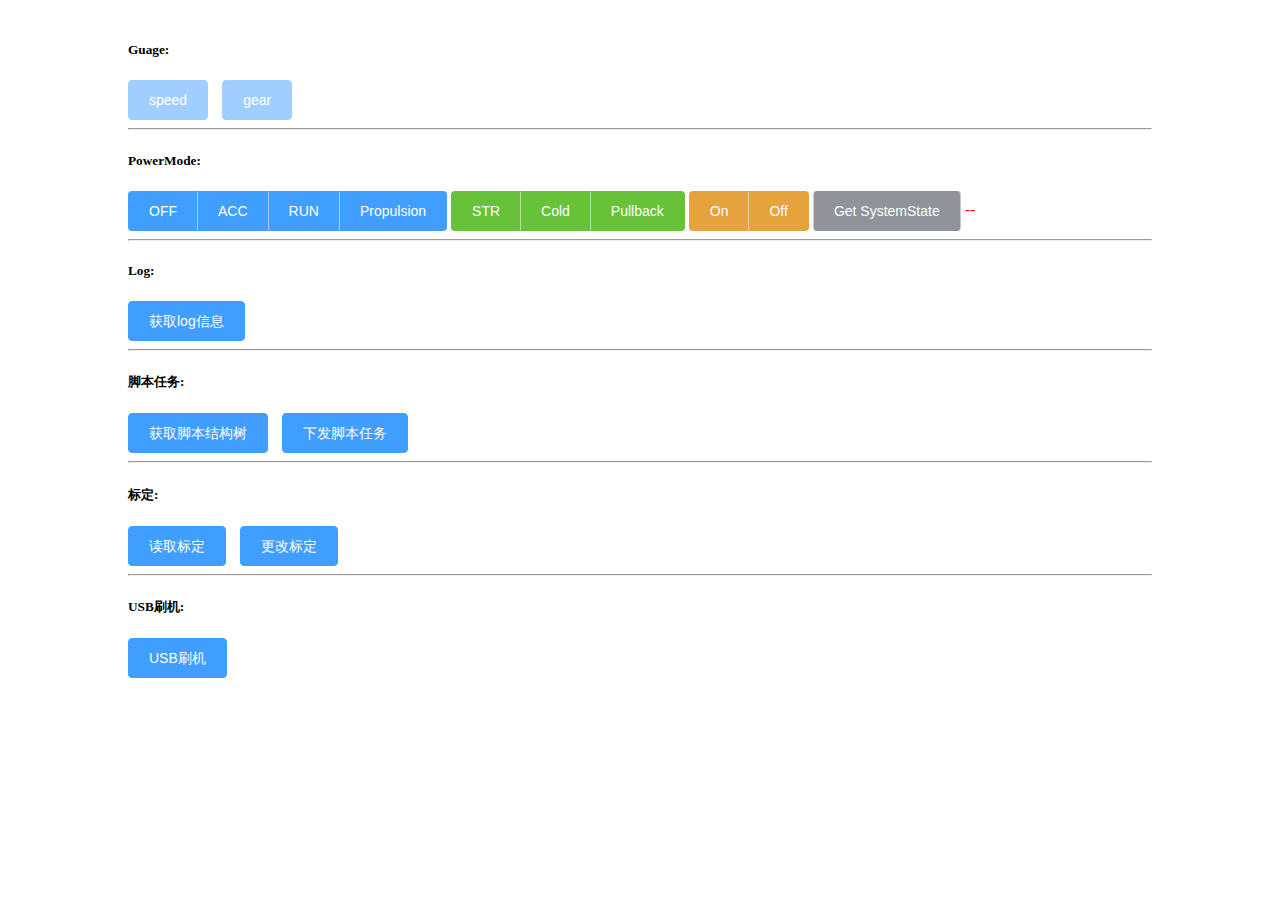
==== index.html @ 6c36ca63 "Initial demo test" ====
<!DOCTYPE html>
<html lang="en">
  <head>
    <title>File Sharing</title>
<!--    <link rel="icon" type="image/x-ico" href="./icon-8.png" />-->
    <link rel="stylesheet" type="text/css" href="./css/index.css" />
    <link rel="stylesheet" type="text/css" href="./css/animate.css" />
    <link rel="stylesheet" type="text/css" href="./css/elementui-index.css" />
    <!-- <link rel="stylesheet" type="text/css" href="https://unpkg.com/animate.css@3.5.2/animate.min.css" /> -->
  </head>
  <body>
<!--    <div id="upper-left-nav" onclick="wakeupVA()">唤</div>-->
<!--    <div id="lower-left-nav" onclick="returnToLastPage()">返</div>-->
<!--    <div id="top-nav" onclick="releaseFilterResult()"> </div>-->

    <div id="app">
      <div id="app-container">

        <h5>Guage:</h5>
        <el-button type="primary" disabled="true">speed</el-button>
        <el-button type="primary" disabled="true">gear</el-button>
        <hr/>
        <h5>PowerMode:</h5>
<!--        <span style="color:red;">Power:</span>-->
        <el-button-group>
          <el-button type="primary" @click="handleClick('OFF')">OFF</el-button>
          <el-button type="primary" @click="handleClick('ACC')">ACC</el-button>
          <el-button type="primary" @click="handleClick('RUN')">RUN</el-button>
          <el-button type="primary" @click="handleClick('Propulsion')">Propulsion</el-button>
        </el-button-group>
<!--        <span style="color:red;">Startup:</span>-->
        <el-button-group>
          <el-button type="success" @click="handleClick('STR')">STR</el-button>
          <el-button type="success" @click="handleClick('Cold')">Cold</el-button>
          <el-button type="success" @click="handleClick('Pullback')">Pullback</el-button>
        </el-button-group>

<!--        <span style="color:red;">Door:</span>-->
        <el-button-group>
          <el-button type="warning" @click="handleClick('Door_On')">On</el-button>
          <el-button type="warning" @click="handleClick('Door_Off')">Off</el-button>
        </el-button-group>

<!--        <br/>-->
<!--        <span style="color:red;">SystemState:</span>-->
        <el-button-group>
          <el-button type="info" @click="handleClick('SystemState')">Get SystemState</el-button>
        </el-button-group>
        <span class="system_state" style="color:red;">--</span>

        <hr/>

        <h5>Log:</h5>
        <el-button type="primary" @click="handleClick('get_log_list')">获取log信息</el-button>

        <hr/>

        <h5>脚本任务:</h5>
        <el-button type="primary" @click="handleClick('get_project_structure')">获取脚本结构树</el-button>
        <el-button type="primary" @click="handleClick('run_script_task')">下发脚本任务</el-button>

        <hr/>


        <h5>标定:</h5>
        <el-button type="primary" @click="handleClick('get_calibration_value')">读取标定</el-button>
        <el-button type="primary" @click="handleClick('modify_calibration_value')">更改标定</el-button>

        <hr/>

        <h5>USB刷机:</h5>
        <el-button type="primary" @click="handleClick('perform_usb_update')">USB刷机</el-button>

      </div>
    </div>
  </body>

<script src="./js/jquery.js" type="text/javascript"></script>
<script src="./js/vue.min.js" type="text/javascript"></script>
<script src="./js/axios.min.js" type="text/javascript"></script>
<script src="./js/elementui-index.js" type="text/javascript"></script>




<script>
  var vm = new Vue({
    el: '#app',
    data: {
      site: "菜鸟教程",
      url: "www.runoob.com",
      alexa: "10000"
    },
    methods: {
      details: function() {
        return  this.site + " - 学的不仅是技术，更是梦想！";
      }
    }
  })


  function handleClick(event){
    console.log(event)
    const data = {
      cmd: event.toString().toUpperCase()
    };


    //
    // $.ajax({
    //   url: 'http://localhost:4000/request_from_frontend', // 替换为你的API端点
    //   type: 'POST',
    //   data: data,
    //   success: function(response) {
    //     console.log('Success:', response);
    //   },
    //   error: function(xhr, status, error) {
    //     console.error('Error:', error);
    //   }
    // });



    // 使用 axios 发出 POST 请求
    axios.post('/request_from_frontend', data) // 替换为你的 API 端点
            .then(function(response) {
              // 请求成功时执行的代码
              console.log('Response data:', response.data);
              // 你可以在这里处理响应数据，比如更新页面内容
            })
            .catch(function(error) {
              // 请求失败时执行的代码
              console.error('Error:', error);
              // 你可以在这里处理错误，比如显示错误消息
            });

  }
</script>

<style>


  #app{
    width: 100%;
    display: flex;
    flex-direction:row;
    align-content: center;
    /*background: #0F9E5E;*/
  }
  #app-container{
    width: 80%;
    /*margin-top: 20px;*/
    margin: 20px auto;
    /*background: rgba(239, 173, 233, 0.07);*/
  }

  el-button{
    padding: 10px 20px;
    margin: 0 auto 10px;
    font-size: 4em;
  }


</style>
</html>
---- css/index.css ----
/*@import url("//unpkg.com/element-ui@2.15.14/lib/theme-chalk/index.css");*/

html,body{
    border: 0;
    margin: 0;
    padding: 0;
    overflow-x: hidden;
    position: relative;
    /*background-color: #b4edf136;*/
    
}
::-webkit-scrollbar-track-piece { 
    background-color:#f8f8f8;
}
::-webkit-scrollbar {
    width:2px;
    height:2px;
}
::-webkit-scrollbar-thumb {
    /*background-color:rgb(203, 234, 238);*/
    background-clip:padding-box;
    min-height:28px;
}
::-webkit-scrollbar-thumb:hover {
    /*background-color:rgb(5, 248, 25);*/
}
#nav_type{
    width: 12vw;
    height: 93vh;
    padding-left: 1vw;
    position: fixed;
    /* background: rgb(101, 223, 170); */
    text-align: center;
    line-height:0.6rem;
    color: black;
    top:6vh;
    left:2vw;
    overflow: auto;

}
#ins{
    width: 82vw;
    height: 84vh;
    padding-left: 1vw;
    margin-bottom: 25vh;
    position: fixed;


}
---- css/elementui-index.css ----
@charset "UTF-8";@font-face{font-family:element-icons;src:url(fonts/element-icons.woff) format("woff"),url(fonts/element-icons.ttf) format("truetype");font-weight:400;font-display:"auto";font-style:normal}[class*=" el-icon-"],[class^=el-icon-]{font-family:element-icons!important;speak:none;font-style:normal;font-weight:400;font-variant:normal;text-transform:none;line-height:1;vertical-align:baseline;display:inline-block;-webkit-font-smoothing:antialiased;-moz-osx-font-smoothing:grayscale}.el-icon-ice-cream-round:before{content:"\e6a0"}.el-icon-ice-cream-square:before{content:"\e6a3"}.el-icon-lollipop:before{content:"\e6a4"}.el-icon-potato-strips:before{content:"\e6a5"}.el-icon-milk-tea:before{content:"\e6a6"}.el-icon-ice-drink:before{content:"\e6a7"}.el-icon-ice-tea:before{content:"\e6a9"}.el-icon-coffee:before{content:"\e6aa"}.el-icon-orange:before{content:"\e6ab"}.el-icon-pear:before{content:"\e6ac"}.el-icon-apple:before{content:"\e6ad"}.el-icon-cherry:before{content:"\e6ae"}.el-icon-watermelon:before{content:"\e6af"}.el-icon-grape:before{content:"\e6b0"}.el-icon-refrigerator:before{content:"\e6b1"}.el-icon-goblet-square-full:before{content:"\e6b2"}.el-icon-goblet-square:before{content:"\e6b3"}.el-icon-goblet-full:before{content:"\e6b4"}.el-icon-goblet:before{content:"\e6b5"}.el-icon-cold-drink:before{content:"\e6b6"}.el-icon-coffee-cup:before{content:"\e6b8"}.el-icon-water-cup:before{content:"\e6b9"}.el-icon-hot-water:before{content:"\e6ba"}.el-icon-ice-cream:before{content:"\e6bb"}.el-icon-dessert:before{content:"\e6bc"}.el-icon-sugar:before{content:"\e6bd"}.el-icon-tableware:before{content:"\e6be"}.el-icon-burger:before{content:"\e6bf"}.el-icon-knife-fork:before{content:"\e6c1"}.el-icon-fork-spoon:before{content:"\e6c2"}.el-icon-chicken:before{content:"\e6c3"}.el-icon-food:before{content:"\e6c4"}.el-icon-dish-1:before{content:"\e6c5"}.el-icon-dish:before{content:"\e6c6"}.el-icon-moon-night:before{content:"\e6ee"}.el-icon-moon:before{content:"\e6f0"}.el-icon-cloudy-and-sunny:before{content:"\e6f1"}.el-icon-partly-cloudy:before{content:"\e6f2"}.el-icon-cloudy:before{content:"\e6f3"}.el-icon-sunny:before{content:"\e6f6"}.el-icon-sunset:before{content:"\e6f7"}.el-icon-sunrise-1:before{content:"\e6f8"}.el-icon-sunrise:before{content:"\e6f9"}.el-icon-heavy-rain:before{content:"\e6fa"}.el-icon-lightning:before{content:"\e6fb"}.el-icon-light-rain:before{content:"\e6fc"}.el-icon-wind-power:before{content:"\e6fd"}.el-icon-baseball:before{content:"\e712"}.el-icon-soccer:before{content:"\e713"}.el-icon-football:before{content:"\e715"}.el-icon-basketball:before{content:"\e716"}.el-icon-ship:before{content:"\e73f"}.el-icon-truck:before{content:"\e740"}.el-icon-bicycle:before{content:"\e741"}.el-icon-mobile-phone:before{content:"\e6d3"}.el-icon-service:before{content:"\e6d4"}.el-icon-key:before{content:"\e6e2"}.el-icon-unlock:before{content:"\e6e4"}.el-icon-lock:before{content:"\e6e5"}.el-icon-watch:before{content:"\e6fe"}.el-icon-watch-1:before{content:"\e6ff"}.el-icon-timer:before{content:"\e702"}.el-icon-alarm-clock:before{content:"\e703"}.el-icon-map-location:before{content:"\e704"}.el-icon-delete-location:before{content:"\e705"}.el-icon-add-location:before{content:"\e706"}.el-icon-location-information:before{content:"\e707"}.el-icon-location-outline:before{content:"\e708"}.el-icon-location:before{content:"\e79e"}.el-icon-place:before{content:"\e709"}.el-icon-discover:before{content:"\e70a"}.el-icon-first-aid-kit:before{content:"\e70b"}.el-icon-trophy-1:before{content:"\e70c"}.el-icon-trophy:before{content:"\e70d"}.el-icon-medal:before{content:"\e70e"}.el-icon-medal-1:before{content:"\e70f"}.el-icon-stopwatch:before{content:"\e710"}.el-icon-mic:before{content:"\e711"}.el-icon-copy-document:before{content:"\e718"}.el-icon-full-screen:before{content:"\e719"}.el-icon-switch-button:before{content:"\e71b"}.el-icon-aim:before{content:"\e71c"}.el-icon-crop:before{content:"\e71d"}.el-icon-odometer:before{content:"\e71e"}.el-icon-time:before{content:"\e71f"}.el-icon-bangzhu:before{content:"\e724"}.el-icon-close-notification:before{content:"\e726"}.el-icon-microphone:before{content:"\e727"}.el-icon-turn-off-microphone:before{content:"\e728"}.el-icon-position:before{content:"\e729"}.el-icon-postcard:before{content:"\e72a"}.el-icon-message:before{content:"\e72b"}.el-icon-chat-line-square:before{content:"\e72d"}.el-icon-chat-dot-square:before{content:"\e72e"}.el-icon-chat-dot-round:before{content:"\e72f"}.el-icon-chat-square:before{content:"\e730"}.el-icon-chat-line-round:before{content:"\e731"}.el-icon-chat-round:before{content:"\e732"}.el-icon-set-up:before{content:"\e733"}.el-icon-turn-off:before{content:"\e734"}.el-icon-open:before{content:"\e735"}.el-icon-connection:before{content:"\e736"}.el-icon-link:before{content:"\e737"}.el-icon-cpu:before{content:"\e738"}.el-icon-thumb:before{content:"\e739"}.el-icon-female:before{content:"\e73a"}.el-icon-male:before{content:"\e73b"}.el-icon-guide:before{content:"\e73c"}.el-icon-news:before{content:"\e73e"}.el-icon-price-tag:before{content:"\e744"}.el-icon-discount:before{content:"\e745"}.el-icon-wallet:before{content:"\e747"}.el-icon-coin:before{content:"\e748"}.el-icon-money:before{content:"\e749"}.el-icon-bank-card:before{content:"\e74a"}.el-icon-box:before{content:"\e74b"}.el-icon-present:before{content:"\e74c"}.el-icon-sell:before{content:"\e6d5"}.el-icon-sold-out:before{content:"\e6d6"}.el-icon-shopping-bag-2:before{content:"\e74d"}.el-icon-shopping-bag-1:before{content:"\e74e"}.el-icon-shopping-cart-2:before{content:"\e74f"}.el-icon-shopping-cart-1:before{content:"\e750"}.el-icon-shopping-cart-full:before{content:"\e751"}.el-icon-smoking:before{content:"\e752"}.el-icon-no-smoking:before{content:"\e753"}.el-icon-house:before{content:"\e754"}.el-icon-table-lamp:before{content:"\e755"}.el-icon-school:before{content:"\e756"}.el-icon-office-building:before{content:"\e757"}.el-icon-toilet-paper:before{content:"\e758"}.el-icon-notebook-2:before{content:"\e759"}.el-icon-notebook-1:before{content:"\e75a"}.el-icon-files:before{content:"\e75b"}.el-icon-collection:before{content:"\e75c"}.el-icon-receiving:before{content:"\e75d"}.el-icon-suitcase-1:before{content:"\e760"}.el-icon-suitcase:before{content:"\e761"}.el-icon-film:before{content:"\e763"}.el-icon-collection-tag:before{content:"\e765"}.el-icon-data-analysis:before{content:"\e766"}.el-icon-pie-chart:before{content:"\e767"}.el-icon-data-board:before{content:"\e768"}.el-icon-data-line:before{content:"\e76d"}.el-icon-reading:before{content:"\e769"}.el-icon-magic-stick:before{content:"\e76a"}.el-icon-coordinate:before{content:"\e76b"}.el-icon-mouse:before{content:"\e76c"}.el-icon-brush:before{content:"\e76e"}.el-icon-headset:before{content:"\e76f"}.el-icon-umbrella:before{content:"\e770"}.el-icon-scissors:before{content:"\e771"}.el-icon-mobile:before{content:"\e773"}.el-icon-attract:before{content:"\e774"}.el-icon-monitor:before{content:"\e775"}.el-icon-search:before{content:"\e778"}.el-icon-takeaway-box:before{content:"\e77a"}.el-icon-paperclip:before{content:"\e77d"}.el-icon-printer:before{content:"\e77e"}.el-icon-document-add:before{content:"\e782"}.el-icon-document:before{content:"\e785"}.el-icon-document-checked:before{content:"\e786"}.el-icon-document-copy:before{content:"\e787"}.el-icon-document-delete:before{content:"\e788"}.el-icon-document-remove:before{content:"\e789"}.el-icon-tickets:before{content:"\e78b"}.el-icon-folder-checked:before{content:"\e77f"}.el-icon-folder-delete:before{content:"\e780"}.el-icon-folder-remove:before{content:"\e781"}.el-icon-folder-add:before{content:"\e783"}.el-icon-folder-opened:before{content:"\e784"}.el-icon-folder:before{content:"\e78a"}.el-icon-edit-outline:before{content:"\e764"}.el-icon-edit:before{content:"\e78c"}.el-icon-date:before{content:"\e78e"}.el-icon-c-scale-to-original:before{content:"\e7c6"}.el-icon-view:before{content:"\e6ce"}.el-icon-loading:before{content:"\e6cf"}.el-icon-rank:before{content:"\e6d1"}.el-icon-sort-down:before{content:"\e7c4"}.el-icon-sort-up:before{content:"\e7c5"}.el-icon-sort:before{content:"\e6d2"}.el-icon-finished:before{content:"\e6cd"}.el-icon-refresh-left:before{content:"\e6c7"}.el-icon-refresh-right:before{content:"\e6c8"}.el-icon-refresh:before{content:"\e6d0"}.el-icon-video-play:before{content:"\e7c0"}.el-icon-video-pause:before{content:"\e7c1"}.el-icon-d-arrow-right:before{content:"\e6dc"}.el-icon-d-arrow-left:before{content:"\e6dd"}.el-icon-arrow-up:before{content:"\e6e1"}.el-icon-arrow-down:before{content:"\e6df"}.el-icon-arrow-right:before{content:"\e6e0"}.el-icon-arrow-left:before{content:"\e6de"}.el-icon-top-right:before{content:"\e6e7"}.el-icon-top-left:before{content:"\e6e8"}.el-icon-top:before{content:"\e6e6"}.el-icon-bottom:before{content:"\e6eb"}.el-icon-right:before{content:"\e6e9"}.el-icon-back:before{content:"\e6ea"}.el-icon-bottom-right:before{content:"\e6ec"}.el-icon-bottom-left:before{content:"\e6ed"}.el-icon-caret-top:before{content:"\e78f"}.el-icon-caret-bottom:before{content:"\e790"}.el-icon-caret-right:before{content:"\e791"}.el-icon-caret-left:before{content:"\e792"}.el-icon-d-caret:before{content:"\e79a"}.el-icon-share:before{content:"\e793"}.el-icon-menu:before{content:"\e798"}.el-icon-s-grid:before{content:"\e7a6"}.el-icon-s-check:before{content:"\e7a7"}.el-icon-s-data:before{content:"\e7a8"}.el-icon-s-opportunity:before{content:"\e7aa"}.el-icon-s-custom:before{content:"\e7ab"}.el-icon-s-claim:before{content:"\e7ad"}.el-icon-s-finance:before{content:"\e7ae"}.el-icon-s-comment:before{content:"\e7af"}.el-icon-s-flag:before{content:"\e7b0"}.el-icon-s-marketing:before{content:"\e7b1"}.el-icon-s-shop:before{content:"\e7b4"}.el-icon-s-open:before{content:"\e7b5"}.el-icon-s-management:before{content:"\e7b6"}.el-icon-s-ticket:before{content:"\e7b7"}.el-icon-s-release:before{content:"\e7b8"}.el-icon-s-home:before{content:"\e7b9"}.el-icon-s-promotion:before{content:"\e7ba"}.el-icon-s-operation:before{content:"\e7bb"}.el-icon-s-unfold:before{content:"\e7bc"}.el-icon-s-fold:before{content:"\e7a9"}.el-icon-s-platform:before{content:"\e7bd"}.el-icon-s-order:before{content:"\e7be"}.el-icon-s-cooperation:before{content:"\e7bf"}.el-icon-bell:before{content:"\e725"}.el-icon-message-solid:before{content:"\e799"}.el-icon-video-camera:before{content:"\e772"}.el-icon-video-camera-solid:before{content:"\e796"}.el-icon-camera:before{content:"\e779"}.el-icon-camera-solid:before{content:"\e79b"}.el-icon-download:before{content:"\e77c"}.el-icon-upload2:before{content:"\e77b"}.el-icon-upload:before{content:"\e7c3"}.el-icon-picture-outline-round:before{content:"\e75f"}.el-icon-picture-outline:before{content:"\e75e"}.el-icon-picture:before{content:"\e79f"}.el-icon-close:before{content:"\e6db"}.el-icon-check:before{content:"\e6da"}.el-icon-plus:before{content:"\e6d9"}.el-icon-minus:before{content:"\e6d8"}.el-icon-help:before{content:"\e73d"}.el-icon-s-help:before{content:"\e7b3"}.el-icon-circle-close:before{content:"\e78d"}.el-icon-circle-check:before{content:"\e720"}.el-icon-circle-plus-outline:before{content:"\e723"}.el-icon-remove-outline:before{content:"\e722"}.el-icon-zoom-out:before{content:"\e776"}.el-icon-zoom-in:before{content:"\e777"}.el-icon-error:before{content:"\e79d"}.el-icon-success:before{content:"\e79c"}.el-icon-circle-plus:before{content:"\e7a0"}.el-icon-remove:before{content:"\e7a2"}.el-icon-info:before{content:"\e7a1"}.el-icon-question:before{content:"\e7a4"}.el-icon-warning-outline:before{content:"\e6c9"}.el-icon-warning:before{content:"\e7a3"}.el-icon-goods:before{content:"\e7c2"}.el-icon-s-goods:before{content:"\e7b2"}.el-icon-star-off:before{content:"\e717"}.el-icon-star-on:before{content:"\e797"}.el-icon-more-outline:before{content:"\e6cc"}.el-icon-more:before{content:"\e794"}.el-icon-phone-outline:before{content:"\e6cb"}.el-icon-phone:before{content:"\e795"}.el-icon-user:before{content:"\e6e3"}.el-icon-user-solid:before{content:"\e7a5"}.el-icon-setting:before{content:"\e6ca"}.el-icon-s-tools:before{content:"\e7ac"}.el-icon-delete:before{content:"\e6d7"}.el-icon-delete-solid:before{content:"\e7c9"}.el-icon-eleme:before{content:"\e7c7"}.el-icon-platform-eleme:before{content:"\e7ca"}.el-icon-loading{-webkit-animation:rotating 2s linear infinite;animation:rotating 2s linear infinite}.el-icon--right{margin-left:5px}.el-icon--left{margin-right:5px}@-webkit-keyframes rotating{0%{-webkit-transform:rotateZ(0);transform:rotateZ(0)}100%{-webkit-transform:rotateZ(360deg);transform:rotateZ(360deg)}}@keyframes rotating{0%{-webkit-transform:rotateZ(0);transform:rotateZ(0)}100%{-webkit-transform:rotateZ(360deg);transform:rotateZ(360deg)}}.el-pagination{white-space:nowrap;padding:2px 5px;color:#303133;font-weight:700}.el-pagination::after,.el-pagination::before{display:table;content:""}.el-pagination::after{clear:both}.el-pagination button,.el-pagination span:not([class*=suffix]){display:inline-block;font-size:13px;min-width:35.5px;height:28px;line-height:28px;vertical-align:top;-webkit-box-sizing:border-box;box-sizing:border-box}.el-pagination .el-input__inner{text-align:center;-moz-appearance:textfield;line-height:normal}.el-pagination .el-input__suffix{right:0;-webkit-transform:scale(.8);transform:scale(.8)}.el-pagination .el-select .el-input{width:100px;margin:0 5px}.el-pagination .el-select .el-input .el-input__inner{padding-right:25px;border-radius:3px}.el-pagination button{border:none;padding:0 6px;background:0 0}.el-pagination button:focus{outline:0}.el-pagination button:hover{color:#409EFF}.el-pagination button:disabled{color:#C0C4CC;background-color:#FFF;cursor:not-allowed}.el-pagination .btn-next,.el-pagination .btn-prev{background:center center no-repeat #FFF;background-size:16px;cursor:pointer;margin:0;color:#303133}.el-pagination .btn-next .el-icon,.el-pagination .btn-prev .el-icon{display:block;font-size:12px;font-weight:700}.el-pagination .btn-prev{padding-right:12px}.el-pagination .btn-next{padding-left:12px}.el-pagination .el-pager li.disabled{color:#C0C4CC;cursor:not-allowed}.el-pager li,.el-pager li.btn-quicknext:hover,.el-pager li.btn-quickprev:hover{cursor:pointer}.el-pagination--small .btn-next,.el-pagination--small .btn-prev,.el-pagination--small .el-pager li,.el-pagination--small .el-pager li.btn-quicknext,.el-pagination--small .el-pager li.btn-quickprev,.el-pagination--small .el-pager li:last-child{border-color:transparent;font-size:12px;line-height:22px;height:22px;min-width:22px}.el-pagination--small .arrow.disabled{visibility:hidden}.el-pagination--small .more::before,.el-pagination--small li.more::before{line-height:24px}.el-pagination--small button,.el-pagination--small span:not([class*=suffix]){height:22px;line-height:22px}.el-pagination--small .el-pagination__editor,.el-pagination--small .el-pagination__editor.el-input .el-input__inner{height:22px}.el-pagination__sizes{margin:0 10px 0 0;font-weight:400;color:#606266}.el-pagination__sizes .el-input .el-input__inner{font-size:13px;padding-left:8px}.el-pagination__sizes .el-input .el-input__inner:hover{border-color:#409EFF}.el-pagination__total{margin-right:10px;font-weight:400;color:#606266}.el-pagination__jump{margin-left:24px;font-weight:400;color:#606266}.el-pagination__jump .el-input__inner{padding:0 3px}.el-pagination__rightwrapper{float:right}.el-pagination__editor{line-height:18px;padding:0 2px;height:28px;text-align:center;margin:0 2px;-webkit-box-sizing:border-box;box-sizing:border-box;border-radius:3px}.el-pager,.el-pagination.is-background .btn-next,.el-pagination.is-background .btn-prev{padding:0}.el-dialog,.el-pager li{-webkit-box-sizing:border-box}.el-pagination__editor.el-input{width:50px}.el-pagination__editor.el-input .el-input__inner{height:28px}.el-pagination__editor .el-input__inner::-webkit-inner-spin-button,.el-pagination__editor .el-input__inner::-webkit-outer-spin-button{-webkit-appearance:none;margin:0}.el-pagination.is-background .btn-next,.el-pagination.is-background .btn-prev,.el-pagination.is-background .el-pager li{margin:0 5px;background-color:#f4f4f5;color:#606266;min-width:30px;border-radius:2px}.el-pagination.is-background .btn-next.disabled,.el-pagination.is-background .btn-next:disabled,.el-pagination.is-background .btn-prev.disabled,.el-pagination.is-background .btn-prev:disabled,.el-pagination.is-background .el-pager li.disabled{color:#C0C4CC}.el-pagination.is-background .el-pager li:not(.disabled):hover{color:#409EFF}.el-pagination.is-background .el-pager li:not(.disabled).active{background-color:#409EFF;color:#FFF}.el-pagination.is-background.el-pagination--small .btn-next,.el-pagination.is-background.el-pagination--small .btn-prev,.el-pagination.is-background.el-pagination--small .el-pager li{margin:0 3px;min-width:22px}.el-pager,.el-pager li{vertical-align:top;margin:0;display:inline-block}.el-pager{-webkit-user-select:none;-moz-user-select:none;-ms-user-select:none;user-select:none;list-style:none;font-size:0}.el-pager .more::before{line-height:30px}.el-pager li{padding:0 4px;background:#FFF;font-size:13px;min-width:35.5px;height:28px;line-height:28px;box-sizing:border-box;text-align:center}.el-pager li.btn-quicknext,.el-pager li.btn-quickprev{line-height:28px;color:#303133}.el-pager li.btn-quicknext.disabled,.el-pager li.btn-quickprev.disabled{color:#C0C4CC}.el-pager li.active+li{border-left:0}.el-pager li:hover{color:#409EFF}.el-pager li.active{color:#409EFF;cursor:default}@-webkit-keyframes v-modal-in{0%{opacity:0}}@-webkit-keyframes v-modal-out{100%{opacity:0}}.el-dialog{position:relative;margin:0 auto 50px;background:#FFF;border-radius:2px;-webkit-box-shadow:0 1px 3px rgba(0,0,0,.3);box-shadow:0 1px 3px rgba(0,0,0,.3);box-sizing:border-box;width:50%}.el-dialog.is-fullscreen{width:100%;margin-top:0;margin-bottom:0;height:100%;overflow:auto}.el-dialog__wrapper{position:fixed;top:0;right:0;bottom:0;left:0;overflow:auto;margin:0}.el-dialog__header{padding:20px 20px 10px}.el-dialog__headerbtn{position:absolute;top:20px;right:20px;padding:0;background:0 0;border:none;outline:0;cursor:pointer;font-size:16px}.el-dialog__headerbtn .el-dialog__close{color:#909399}.el-dialog__headerbtn:focus .el-dialog__close,.el-dialog__headerbtn:hover .el-dialog__close{color:#409EFF}.el-dialog__title{line-height:24px;font-size:18px;color:#303133}.el-dialog__body{padding:30px 20px;color:#606266;font-size:14px;word-break:break-all}.el-dialog__footer{padding:10px 20px 20px;text-align:right;-webkit-box-sizing:border-box;box-sizing:border-box}.el-dialog--center{text-align:center}.el-dialog--center .el-dialog__body{text-align:initial;padding:25px 25px 30px}.el-dialog--center .el-dialog__footer{text-align:inherit}.dialog-fade-enter-active{-webkit-animation:dialog-fade-in .3s;animation:dialog-fade-in .3s}.dialog-fade-leave-active{-webkit-animation:dialog-fade-out .3s;animation:dialog-fade-out .3s}@-webkit-keyframes dialog-fade-in{0%{-webkit-transform:translate3d(0,-20px,0);transform:translate3d(0,-20px,0);opacity:0}100%{-webkit-transform:translate3d(0,0,0);transform:translate3d(0,0,0);opacity:1}}@keyframes dialog-fade-in{0%{-webkit-transform:translate3d(0,-20px,0);transform:translate3d(0,-20px,0);opacity:0}100%{-webkit-transform:translate3d(0,0,0);transform:translate3d(0,0,0);opacity:1}}@-webkit-keyframes dialog-fade-out{0%{-webkit-transform:translate3d(0,0,0);transform:translate3d(0,0,0);opacity:1}100%{-webkit-transform:translate3d(0,-20px,0);transform:translate3d(0,-20px,0);opacity:0}}@keyframes dialog-fade-out{0%{-webkit-transform:translate3d(0,0,0);transform:translate3d(0,0,0);opacity:1}100%{-webkit-transform:translate3d(0,-20px,0);transform:translate3d(0,-20px,0);opacity:0}}.el-autocomplete{position:relative;display:inline-block}.el-autocomplete-suggestion{margin:5px 0;-webkit-box-shadow:0 2px 12px 0 rgba(0,0,0,.1);box-shadow:0 2px 12px 0 rgba(0,0,0,.1);border-radius:4px;border:1px solid #E4E7ED;-webkit-box-sizing:border-box;box-sizing:border-box;background-color:#FFF}.el-autocomplete-suggestion__wrap{max-height:280px;padding:10px 0;-webkit-box-sizing:border-box;box-sizing:border-box}.el-autocomplete-suggestion__list{margin:0;padding:0}.el-autocomplete-suggestion li{padding:0 20px;margin:0;line-height:34px;cursor:pointer;color:#606266;font-size:14px;list-style:none;white-space:nowrap;overflow:hidden;text-overflow:ellipsis}.el-autocomplete-suggestion li.highlighted,.el-autocomplete-suggestion li:hover{background-color:#F5F7FA}.el-autocomplete-suggestion li.divider{margin-top:6px;border-top:1px solid #000}.el-autocomplete-suggestion li.divider:last-child{margin-bottom:-6px}.el-autocomplete-suggestion.is-loading li{text-align:center;height:100px;line-height:100px;font-size:20px;color:#999}.el-autocomplete-suggestion.is-loading li::after{display:inline-block;content:"";height:100%;vertical-align:middle}.el-autocomplete-suggestion.is-loading li:hover{background-color:#FFF}.el-autocomplete-suggestion.is-loading .el-icon-loading{vertical-align:middle}.el-dropdown{display:inline-block;position:relative;color:#606266;font-size:14px}.el-dropdown .el-button-group{display:block}.el-dropdown .el-button-group .el-button{float:none}.el-dropdown .el-dropdown__caret-button{padding-left:5px;padding-right:5px;position:relative;border-left:none}.el-dropdown .el-dropdown__caret-button::before{content:'';position:absolute;display:block;width:1px;top:5px;bottom:5px;left:0;background:rgba(255,255,255,.5)}.el-dropdown .el-dropdown__caret-button.el-button--default::before{background:rgba(220,223,230,.5)}.el-dropdown .el-dropdown__caret-button:hover:not(.is-disabled)::before{top:0;bottom:0}.el-dropdown .el-dropdown__caret-button .el-dropdown__icon{padding-left:0}.el-dropdown__icon{font-size:12px;margin:0 3px}.el-dropdown .el-dropdown-selfdefine:focus:active,.el-dropdown .el-dropdown-selfdefine:focus:not(.focusing){outline-width:0}.el-dropdown [disabled]{cursor:not-allowed;color:#bbb}.el-dropdown-menu{position:absolute;top:0;left:0;z-index:10;padding:10px 0;margin:5px 0;background-color:#FFF;border:1px solid #EBEEF5;border-radius:4px;-webkit-box-shadow:0 2px 12px 0 rgba(0,0,0,.1);box-shadow:0 2px 12px 0 rgba(0,0,0,.1)}.el-dropdown-menu__item,.el-menu-item{font-size:14px;padding:0 20px;cursor:pointer}.el-dropdown-menu__item{list-style:none;line-height:36px;margin:0;color:#606266;outline:0}.el-dropdown-menu__item:focus,.el-dropdown-menu__item:not(.is-disabled):hover{background-color:#ecf5ff;color:#66b1ff}.el-dropdown-menu__item i{margin-right:5px}.el-dropdown-menu__item--divided{position:relative;margin-top:6px;border-top:1px solid #EBEEF5}.el-dropdown-menu__item--divided:before{content:'';height:6px;display:block;margin:0 -20px;background-color:#FFF}.el-dropdown-menu__item.is-disabled{cursor:default;color:#bbb;pointer-events:none}.el-dropdown-menu--medium{padding:6px 0}.el-dropdown-menu--medium .el-dropdown-menu__item{line-height:30px;padding:0 17px;font-size:14px}.el-dropdown-menu--medium .el-dropdown-menu__item.el-dropdown-menu__item--divided{margin-top:6px}.el-dropdown-menu--medium .el-dropdown-menu__item.el-dropdown-menu__item--divided:before{height:6px;margin:0 -17px}.el-dropdown-menu--small{padding:6px 0}.el-dropdown-menu--small .el-dropdown-menu__item{line-height:27px;padding:0 15px;font-size:13px}.el-dropdown-menu--small .el-dropdown-menu__item.el-dropdown-menu__item--divided{margin-top:4px}.el-dropdown-menu--small .el-dropdown-menu__item.el-dropdown-menu__item--divided:before{height:4px;margin:0 -15px}.el-dropdown-menu--mini{padding:3px 0}.el-dropdown-menu--mini .el-dropdown-menu__item{line-height:24px;padding:0 10px;font-size:12px}.el-dropdown-menu--mini .el-dropdown-menu__item.el-dropdown-menu__item--divided{margin-top:3px}.el-dropdown-menu--mini .el-dropdown-menu__item.el-dropdown-menu__item--divided:before{height:3px;margin:0 -10px}.el-menu{border-right:solid 1px #e6e6e6;list-style:none;position:relative;margin:0;padding-left:0;background-color:#FFF}.el-menu--horizontal>.el-menu-item:not(.is-disabled):focus,.el-menu--horizontal>.el-menu-item:not(.is-disabled):hover,.el-menu--horizontal>.el-submenu .el-submenu__title:hover{background-color:#fff}.el-menu::after,.el-menu::before{display:table;content:""}.el-breadcrumb__item:last-child .el-breadcrumb__separator,.el-menu--collapse>.el-menu-item .el-submenu__icon-arrow,.el-menu--collapse>.el-submenu>.el-submenu__title .el-submenu__icon-arrow{display:none}.el-menu::after{clear:both}.el-menu.el-menu--horizontal{border-bottom:solid 1px #e6e6e6}.el-menu--horizontal{border-right:none}.el-menu--horizontal>.el-menu-item{float:left;height:60px;line-height:60px;margin:0;border-bottom:2px solid transparent;color:#909399}.el-menu--horizontal>.el-menu-item a,.el-menu--horizontal>.el-menu-item a:hover{color:inherit}.el-menu--horizontal>.el-submenu{float:left}.el-menu--horizontal>.el-submenu:focus,.el-menu--horizontal>.el-submenu:hover{outline:0}.el-menu--horizontal>.el-submenu:focus .el-submenu__title,.el-menu--horizontal>.el-submenu:hover .el-submenu__title{color:#303133}.el-menu--horizontal>.el-submenu.is-active .el-submenu__title{border-bottom:2px solid #409EFF;color:#303133}.el-menu--horizontal>.el-submenu .el-submenu__title{height:60px;line-height:60px;border-bottom:2px solid transparent;color:#909399}.el-menu--horizontal>.el-submenu .el-submenu__icon-arrow{position:static;vertical-align:middle;margin-left:8px;margin-top:-3px}.el-menu--collapse .el-submenu,.el-menu-item{position:relative}.el-menu--horizontal .el-menu .el-menu-item,.el-menu--horizontal .el-menu .el-submenu__title{background-color:#FFF;float:none;height:36px;line-height:36px;padding:0 10px;color:#909399}.el-menu--horizontal .el-menu .el-menu-item.is-active,.el-menu--horizontal .el-menu .el-submenu.is-active>.el-submenu__title{color:#303133}.el-menu--horizontal .el-menu-item:not(.is-disabled):focus,.el-menu--horizontal .el-menu-item:not(.is-disabled):hover{outline:0;color:#303133}.el-menu--horizontal>.el-menu-item.is-active{border-bottom:2px solid #409EFF;color:#303133}.el-menu--collapse{width:64px}.el-menu--collapse>.el-menu-item [class^=el-icon-],.el-menu--collapse>.el-submenu>.el-submenu__title [class^=el-icon-]{margin:0;vertical-align:middle;width:24px;text-align:center}.el-menu--collapse>.el-menu-item span,.el-menu--collapse>.el-submenu>.el-submenu__title span{height:0;width:0;overflow:hidden;visibility:hidden;display:inline-block}.el-menu-item,.el-submenu__title{height:56px;line-height:56px;list-style:none}.el-menu--collapse>.el-menu-item.is-active i{color:inherit}.el-menu--collapse .el-menu .el-submenu{min-width:200px}.el-menu--collapse .el-submenu .el-menu{position:absolute;margin-left:5px;top:0;left:100%;z-index:10;border:1px solid #E4E7ED;border-radius:2px;-webkit-box-shadow:0 2px 12px 0 rgba(0,0,0,.1);box-shadow:0 2px 12px 0 rgba(0,0,0,.1)}.el-menu--collapse .el-submenu.is-opened>.el-submenu__title .el-submenu__icon-arrow{-webkit-transform:none;transform:none}.el-menu--popup{z-index:100;min-width:200px;border:none;padding:5px 0;border-radius:2px;-webkit-box-shadow:0 2px 12px 0 rgba(0,0,0,.1);box-shadow:0 2px 12px 0 rgba(0,0,0,.1)}.el-menu--popup-bottom-start{margin-top:5px}.el-menu--popup-right-start{margin-left:5px;margin-right:5px}.el-menu-item{color:#303133;-webkit-transition:border-color .3s,background-color .3s,color .3s;transition:border-color .3s,background-color .3s,color .3s;-webkit-box-sizing:border-box;box-sizing:border-box;white-space:nowrap}.el-radio-button__inner,.el-submenu__title{-webkit-box-sizing:border-box;position:relative;white-space:nowrap}.el-menu-item *{vertical-align:middle}.el-menu-item i{color:#909399}.el-menu-item:focus,.el-menu-item:hover{outline:0;background-color:#ecf5ff}.el-menu-item.is-disabled{opacity:.25;cursor:not-allowed;background:0 0!important}.el-menu-item [class^=el-icon-]{margin-right:5px;width:24px;text-align:center;font-size:18px;vertical-align:middle}.el-menu-item.is-active{color:#409EFF}.el-menu-item.is-active i{color:inherit}.el-submenu{list-style:none;margin:0;padding-left:0}.el-submenu__title{font-size:14px;color:#303133;padding:0 20px;cursor:pointer;-webkit-transition:border-color .3s,background-color .3s,color .3s;transition:border-color .3s,background-color .3s,color .3s;box-sizing:border-box}.el-submenu__title *{vertical-align:middle}.el-submenu__title i{color:#909399}.el-submenu__title:focus,.el-submenu__title:hover{outline:0;background-color:#ecf5ff}.el-submenu__title.is-disabled{opacity:.25;cursor:not-allowed;background:0 0!important}.el-submenu__title:hover{background-color:#ecf5ff}.el-submenu .el-menu{border:none}.el-submenu .el-menu-item{height:50px;line-height:50px;padding:0 45px;min-width:200px}.el-submenu__icon-arrow{position:absolute;top:50%;right:20px;margin-top:-7px;-webkit-transition:-webkit-transform .3s;transition:-webkit-transform .3s;transition:transform .3s;transition:transform .3s,-webkit-transform .3s;font-size:12px}.el-submenu.is-active .el-submenu__title{border-bottom-color:#409EFF}.el-submenu.is-opened>.el-submenu__title .el-submenu__icon-arrow{-webkit-transform:rotateZ(180deg);transform:rotateZ(180deg)}.el-submenu.is-disabled .el-menu-item,.el-submenu.is-disabled .el-submenu__title{opacity:.25;cursor:not-allowed;background:0 0!important}.el-submenu [class^=el-icon-]{vertical-align:middle;margin-right:5px;width:24px;text-align:center;font-size:18px}.el-menu-item-group>ul{padding:0}.el-menu-item-group__title{padding:7px 0 7px 20px;line-height:normal;font-size:12px;color:#909399}.el-radio-button__inner,.el-radio-group{display:inline-block;line-height:1;vertical-align:middle}.horizontal-collapse-transition .el-submenu__title .el-submenu__icon-arrow{-webkit-transition:.2s;transition:.2s;opacity:0}.el-radio-group{font-size:0}.el-radio-button{position:relative;display:inline-block;outline:0}.el-radio-button__inner{background:#FFF;border:1px solid #DCDFE6;font-weight:500;border-left:0;color:#606266;-webkit-appearance:none;text-align:center;box-sizing:border-box;outline:0;margin:0;cursor:pointer;-webkit-transition:all .3s cubic-bezier(.645,.045,.355,1);transition:all .3s cubic-bezier(.645,.045,.355,1);padding:12px 20px;font-size:14px;border-radius:0}.el-radio-button__inner.is-round{padding:12px 20px}.el-radio-button__inner:hover{color:#409EFF}.el-radio-button__inner [class*=el-icon-]{line-height:.9}.el-radio-button__inner [class*=el-icon-]+span{margin-left:5px}.el-radio-button:first-child .el-radio-button__inner{border-left:1px solid #DCDFE6;border-radius:4px 0 0 4px;-webkit-box-shadow:none!important;box-shadow:none!important}.el-radio-button__orig-radio{opacity:0;outline:0;position:absolute;z-index:-1}.el-radio-button__orig-radio:checked+.el-radio-button__inner{color:#FFF;background-color:#409EFF;border-color:#409EFF;-webkit-box-shadow:-1px 0 0 0 #409EFF;box-shadow:-1px 0 0 0 #409EFF}.el-radio-button__orig-radio:disabled+.el-radio-button__inner{color:#C0C4CC;cursor:not-allowed;background-image:none;background-color:#FFF;border-color:#EBEEF5;-webkit-box-shadow:none;box-shadow:none}.el-radio-button__orig-radio:disabled:checked+.el-radio-button__inner{background-color:#F2F6FC}.el-radio-button:last-child .el-radio-button__inner{border-radius:0 4px 4px 0}.el-radio-button:first-child:last-child .el-radio-button__inner{border-radius:4px}.el-radio-button--medium .el-radio-button__inner{padding:10px 20px;font-size:14px;border-radius:0}.el-radio-button--medium .el-radio-button__inner.is-round{padding:10px 20px}.el-radio-button--small .el-radio-button__inner{padding:9px 15px;font-size:12px;border-radius:0}.el-radio-button--small .el-radio-button__inner.is-round{padding:9px 15px}.el-radio-button--mini .el-radio-button__inner{padding:7px 15px;font-size:12px;border-radius:0}.el-radio-button--mini .el-radio-button__inner.is-round{padding:7px 15px}.el-radio-button:focus:not(.is-focus):not(:active):not(.is-disabled){-webkit-box-shadow:0 0 2px 2px #409EFF;box-shadow:0 0 2px 2px #409EFF}.el-picker-panel,.el-popover,.el-select-dropdown,.el-table-filter,.el-time-panel{-webkit-box-shadow:0 2px 12px 0 rgba(0,0,0,.1)}.el-switch{display:-webkit-inline-box;display:-ms-inline-flexbox;display:inline-flex;-webkit-box-align:center;-ms-flex-align:center;align-items:center;position:relative;font-size:14px;line-height:20px;height:20px;vertical-align:middle}.el-switch__core,.el-switch__label{display:inline-block;cursor:pointer}.el-switch.is-disabled .el-switch__core,.el-switch.is-disabled .el-switch__label{cursor:not-allowed}.el-switch__label{-webkit-transition:.2s;transition:.2s;height:20px;font-size:14px;font-weight:500;vertical-align:middle;color:#303133}.el-switch__label.is-active{color:#409EFF}.el-switch__label--left{margin-right:10px}.el-switch__label--right{margin-left:10px}.el-switch__label *{line-height:1;font-size:14px;display:inline-block}.el-switch__input{position:absolute;width:0;height:0;opacity:0;margin:0}.el-switch__core{margin:0;position:relative;width:40px;height:20px;border:1px solid #DCDFE6;outline:0;border-radius:10px;-webkit-box-sizing:border-box;box-sizing:border-box;background:#DCDFE6;-webkit-transition:border-color .3s,background-color .3s;transition:border-color .3s,background-color .3s;vertical-align:middle}.el-input__prefix,.el-input__suffix{-webkit-transition:all .3s;color:#C0C4CC}.el-switch__core:after{content:"";position:absolute;top:1px;left:1px;border-radius:100%;-webkit-transition:all .3s;transition:all .3s;width:16px;height:16px;background-color:#FFF}.el-switch.is-checked .el-switch__core{border-color:#409EFF;background-color:#409EFF}.el-switch.is-checked .el-switch__core::after{left:100%;margin-left:-17px}.el-switch.is-disabled{opacity:.6}.el-switch--wide .el-switch__label.el-switch__label--left span{left:10px}.el-switch--wide .el-switch__label.el-switch__label--right span{right:10px}.el-switch .label-fade-enter,.el-switch .label-fade-leave-active{opacity:0}.el-select-dropdown{position:absolute;z-index:1001;border:1px solid #E4E7ED;border-radius:4px;background-color:#FFF;box-shadow:0 2px 12px 0 rgba(0,0,0,.1);-webkit-box-sizing:border-box;box-sizing:border-box;margin:5px 0}.el-select-dropdown.is-multiple .el-select-dropdown__item{padding-right:40px}.el-select-dropdown.is-multiple .el-select-dropdown__item.selected{color:#409EFF;background-color:#FFF}.el-select-dropdown.is-multiple .el-select-dropdown__item.selected.hover{background-color:#F5F7FA}.el-select-dropdown.is-multiple .el-select-dropdown__item.selected::after{position:absolute;right:20px;font-family:element-icons;content:"\e6da";font-size:12px;font-weight:700;-webkit-font-smoothing:antialiased;-moz-osx-font-smoothing:grayscale}.el-select-dropdown .el-scrollbar.is-empty .el-select-dropdown__list{padding:0}.el-select-dropdown__empty{padding:10px 0;margin:0;text-align:center;color:#999;font-size:14px}.el-select-dropdown__wrap{max-height:274px}.el-select-dropdown__list{list-style:none;padding:6px 0;margin:0;-webkit-box-sizing:border-box;box-sizing:border-box}.el-select-dropdown__item{font-size:14px;padding:0 20px;position:relative;white-space:nowrap;overflow:hidden;text-overflow:ellipsis;color:#606266;height:34px;line-height:34px;-webkit-box-sizing:border-box;box-sizing:border-box;cursor:pointer}.el-select-dropdown__item.is-disabled{color:#C0C4CC;cursor:not-allowed}.el-select-dropdown__item.is-disabled:hover{background-color:#FFF}.el-select-dropdown__item.hover,.el-select-dropdown__item:hover{background-color:#F5F7FA}.el-select-dropdown__item.selected{color:#409EFF;font-weight:700}.el-select-group{margin:0;padding:0}.el-select-group__wrap{position:relative;list-style:none;margin:0;padding:0}.el-select-group__wrap:not(:last-of-type){padding-bottom:24px}.el-select-group__wrap:not(:last-of-type)::after{content:'';position:absolute;display:block;left:20px;right:20px;bottom:12px;height:1px;background:#E4E7ED}.el-select-group__title{padding-left:20px;font-size:12px;color:#909399;line-height:30px}.el-select-group .el-select-dropdown__item{padding-left:20px}.el-select{display:inline-block;position:relative}.el-select .el-select__tags>span{display:contents}.el-select:hover .el-input__inner{border-color:#C0C4CC}.el-select .el-input__inner{cursor:pointer;padding-right:35px}.el-select .el-input__inner:focus{border-color:#409EFF}.el-select .el-input .el-select__caret{color:#C0C4CC;font-size:14px;-webkit-transition:-webkit-transform .3s;transition:-webkit-transform .3s;transition:transform .3s;transition:transform .3s,-webkit-transform .3s;-webkit-transform:rotateZ(180deg);transform:rotateZ(180deg);cursor:pointer}.el-select .el-input .el-select__caret.is-reverse{-webkit-transform:rotateZ(0);transform:rotateZ(0)}.el-select .el-input .el-select__caret.is-show-close{font-size:14px;text-align:center;-webkit-transform:rotateZ(180deg);transform:rotateZ(180deg);border-radius:100%;color:#C0C4CC;-webkit-transition:color .2s cubic-bezier(.645,.045,.355,1);transition:color .2s cubic-bezier(.645,.045,.355,1)}.el-select .el-input .el-select__caret.is-show-close:hover{color:#909399}.el-select .el-input.is-disabled .el-input__inner{cursor:not-allowed}.el-select .el-input.is-disabled .el-input__inner:hover{border-color:#E4E7ED}.el-range-editor.is-active,.el-range-editor.is-active:hover,.el-select .el-input.is-focus .el-input__inner{border-color:#409EFF}.el-select>.el-input{display:block}.el-select__input{border:none;outline:0;padding:0;margin-left:15px;color:#666;font-size:14px;-webkit-appearance:none;-moz-appearance:none;appearance:none;height:28px;background-color:transparent}.el-select__input.is-mini{height:14px}.el-select__close{cursor:pointer;position:absolute;top:8px;z-index:1000;right:25px;color:#C0C4CC;line-height:18px;font-size:14px}.el-select__close:hover{color:#909399}.el-select__tags{position:absolute;line-height:normal;white-space:normal;z-index:1;top:50%;-webkit-transform:translateY(-50%);transform:translateY(-50%);display:-webkit-box;display:-ms-flexbox;display:flex;-webkit-box-align:center;-ms-flex-align:center;align-items:center;-ms-flex-wrap:wrap;flex-wrap:wrap}.el-select__tags-text{overflow:hidden;text-overflow:ellipsis}.el-select .el-tag{-webkit-box-sizing:border-box;box-sizing:border-box;border-color:transparent;margin:2px 0 2px 6px;background-color:#f0f2f5;display:-webkit-box;display:-ms-flexbox;display:flex;max-width:100%;-webkit-box-align:center;-ms-flex-align:center;align-items:center}.el-select .el-tag__close.el-icon-close{background-color:#C0C4CC;top:0;color:#FFF;-ms-flex-negative:0;flex-shrink:0}.el-select .el-tag__close.el-icon-close:hover{background-color:#909399}.el-table,.el-table__expanded-cell{background-color:#FFF}.el-select .el-tag__close.el-icon-close::before{display:block;-webkit-transform:translate(0,.5px);transform:translate(0,.5px)}.el-table{position:relative;overflow:hidden;-webkit-box-sizing:border-box;box-sizing:border-box;-webkit-box-flex:1;-ms-flex:1;flex:1;width:100%;max-width:100%;font-size:14px;color:#606266}.el-table__empty-block{min-height:60px;text-align:center;width:100%;display:-webkit-box;display:-ms-flexbox;display:flex;-webkit-box-pack:center;-ms-flex-pack:center;justify-content:center;-webkit-box-align:center;-ms-flex-align:center;align-items:center}.el-table__empty-text{line-height:60px;width:50%;color:#909399}.el-table__expand-column .cell{padding:0;text-align:center}.el-table__expand-icon{position:relative;cursor:pointer;color:#666;font-size:12px;-webkit-transition:-webkit-transform .2s ease-in-out;transition:-webkit-transform .2s ease-in-out;transition:transform .2s ease-in-out;transition:transform .2s ease-in-out,-webkit-transform .2s ease-in-out;height:20px}.el-table__expand-icon--expanded{-webkit-transform:rotate(90deg);transform:rotate(90deg)}.el-table__expand-icon>.el-icon{position:absolute;left:50%;top:50%;margin-left:-5px;margin-top:-5px}.el-table__expanded-cell[class*=cell]{padding:20px 50px}.el-table__expanded-cell:hover{background-color:transparent!important}.el-table__placeholder{display:inline-block;width:20px}.el-table__append-wrapper{overflow:hidden}.el-table--fit{border-right:0;border-bottom:0}.el-table--fit .el-table__cell.gutter{border-right-width:1px}.el-table--scrollable-x .el-table__body-wrapper{overflow-x:auto}.el-table--scrollable-y .el-table__body-wrapper{overflow-y:auto}.el-table thead{color:#909399;font-weight:500}.el-table thead.is-group th.el-table__cell{background:#F5F7FA}.el-table .el-table__cell{padding:12px 0;min-width:0;-webkit-box-sizing:border-box;box-sizing:border-box;text-overflow:ellipsis;vertical-align:middle;position:relative;text-align:left}.el-table .el-table__cell.is-center{text-align:center}.el-table .el-table__cell.is-right{text-align:right}.el-table .el-table__cell.gutter{width:15px;border-right-width:0;border-bottom-width:0;padding:0}.el-table .el-table__cell.is-hidden>*{visibility:hidden}.el-table--medium .el-table__cell{padding:10px 0}.el-table--small{font-size:12px}.el-table--small .el-table__cell{padding:8px 0}.el-table--mini{font-size:12px}.el-table--mini .el-table__cell{padding:6px 0}.el-table tr{background-color:#FFF}.el-table tr input[type=checkbox]{margin:0}.el-table td.el-table__cell,.el-table th.el-table__cell.is-leaf{border-bottom:1px solid #EBEEF5}.el-table th.el-table__cell.is-sortable{cursor:pointer}.el-table th.el-table__cell{overflow:hidden;-webkit-user-select:none;-moz-user-select:none;-ms-user-select:none;user-select:none;background-color:#FFF}.el-table th.el-table__cell>.cell{display:inline-block;-webkit-box-sizing:border-box;box-sizing:border-box;position:relative;vertical-align:middle;padding-left:10px;padding-right:10px;width:100%}.el-table th.el-table__cell>.cell.highlight{color:#409EFF}.el-table th.el-table__cell.required>div::before{display:inline-block;content:"";width:8px;height:8px;border-radius:50%;background:#ff4d51;margin-right:5px;vertical-align:middle}.el-table td.el-table__cell div{-webkit-box-sizing:border-box;box-sizing:border-box}.el-date-table td,.el-table .cell,.el-table-filter{-webkit-box-sizing:border-box}.el-table td.el-table__cell.gutter{width:0}.el-table .cell{box-sizing:border-box;overflow:hidden;text-overflow:ellipsis;white-space:normal;word-break:break-all;line-height:23px;padding-left:10px;padding-right:10px}.el-table .cell.el-tooltip{white-space:nowrap;min-width:50px}.el-table--border,.el-table--group{border:1px solid #EBEEF5}.el-table--border::after,.el-table--group::after,.el-table::before{content:'';position:absolute;background-color:#EBEEF5;z-index:1}.el-table--border::after,.el-table--group::after{top:0;right:0;width:1px;height:100%}.el-table::before{left:0;bottom:0;width:100%;height:1px}.el-table--border{border-right:none;border-bottom:none}.el-table--border.el-loading-parent--relative{border-color:transparent}.el-table--border .el-table__cell,.el-table__body-wrapper .el-table--border.is-scrolling-left~.el-table__fixed{border-right:1px solid #EBEEF5}.el-table--border .el-table__cell:first-child .cell{padding-left:10px}.el-table--border th.el-table__cell.gutter:last-of-type{border-bottom:1px solid #EBEEF5;border-bottom-width:1px}.el-table--border th.el-table__cell,.el-table__fixed-right-patch{border-bottom:1px solid #EBEEF5}.el-table--hidden{visibility:hidden}.el-table__fixed,.el-table__fixed-right{position:absolute;top:0;left:0;overflow-x:hidden;overflow-y:hidden;-webkit-box-shadow:0 0 10px rgba(0,0,0,.12);box-shadow:0 0 10px rgba(0,0,0,.12)}.el-table__fixed-right::before,.el-table__fixed::before{content:'';position:absolute;left:0;bottom:0;width:100%;height:1px;background-color:#EBEEF5;z-index:4}.el-table__fixed-right-patch{position:absolute;top:-1px;right:0;background-color:#FFF}.el-table__fixed-right{top:0;left:auto;right:0}.el-table__fixed-right .el-table__fixed-body-wrapper,.el-table__fixed-right .el-table__fixed-footer-wrapper,.el-table__fixed-right .el-table__fixed-header-wrapper{left:auto;right:0}.el-table__fixed-header-wrapper{position:absolute;left:0;top:0;z-index:3}.el-table__fixed-footer-wrapper{position:absolute;left:0;bottom:0;z-index:3}.el-table__fixed-footer-wrapper tbody td.el-table__cell{border-top:1px solid #EBEEF5;background-color:#F5F7FA;color:#606266}.el-table__fixed-body-wrapper{position:absolute;left:0;top:37px;overflow:hidden;z-index:3}.el-table__body-wrapper,.el-table__footer-wrapper,.el-table__header-wrapper{width:100%}.el-table__footer-wrapper{margin-top:-1px}.el-table__footer-wrapper td.el-table__cell{border-top:1px solid #EBEEF5}.el-table__body,.el-table__footer,.el-table__header{table-layout:fixed;border-collapse:separate}.el-table__footer-wrapper,.el-table__header-wrapper{overflow:hidden}.el-table__footer-wrapper tbody td.el-table__cell,.el-table__header-wrapper tbody td.el-table__cell{background-color:#F5F7FA;color:#606266}.el-table__body-wrapper{overflow:hidden;position:relative}.el-table__body-wrapper.is-scrolling-left~.el-table__fixed,.el-table__body-wrapper.is-scrolling-none~.el-table__fixed,.el-table__body-wrapper.is-scrolling-none~.el-table__fixed-right,.el-table__body-wrapper.is-scrolling-right~.el-table__fixed-right{-webkit-box-shadow:none;box-shadow:none}.el-table__body-wrapper .el-table--border.is-scrolling-right~.el-table__fixed-right{border-left:1px solid #EBEEF5}.el-table .caret-wrapper{display:-webkit-inline-box;display:-ms-inline-flexbox;display:inline-flex;-webkit-box-orient:vertical;-webkit-box-direction:normal;-ms-flex-direction:column;flex-direction:column;-webkit-box-align:center;-ms-flex-align:center;align-items:center;height:34px;width:24px;vertical-align:middle;cursor:pointer;overflow:initial;position:relative}.el-table .sort-caret{width:0;height:0;border:5px solid transparent;position:absolute;left:7px}.el-table .sort-caret.ascending{border-bottom-color:#C0C4CC;top:5px}.el-table .sort-caret.descending{border-top-color:#C0C4CC;bottom:7px}.el-table .ascending .sort-caret.ascending{border-bottom-color:#409EFF}.el-table .descending .sort-caret.descending{border-top-color:#409EFF}.el-table .hidden-columns{visibility:hidden;position:absolute;z-index:-1}.el-table--striped .el-table__body tr.el-table__row--striped td.el-table__cell{background:#FAFAFA}.el-table--striped .el-table__body tr.el-table__row--striped.current-row td.el-table__cell,.el-table--striped .el-table__body tr.el-table__row--striped.selection-row td.el-table__cell{background-color:#ecf5ff}.el-table__body tr.hover-row.current-row>td.el-table__cell,.el-table__body tr.hover-row.el-table__row--striped.current-row>td.el-table__cell,.el-table__body tr.hover-row.el-table__row--striped.selection-row>td.el-table__cell,.el-table__body tr.hover-row.el-table__row--striped>td.el-table__cell,.el-table__body tr.hover-row.selection-row>td.el-table__cell,.el-table__body tr.hover-row>td.el-table__cell{background-color:#F5F7FA}.el-table__body tr.current-row>td.el-table__cell,.el-table__body tr.selection-row>td.el-table__cell{background-color:#ecf5ff}.el-table__column-resize-proxy{position:absolute;left:200px;top:0;bottom:0;width:0;border-left:1px solid #EBEEF5;z-index:10}.el-table__column-filter-trigger{display:inline-block;line-height:34px;cursor:pointer}.el-table__column-filter-trigger i{color:#909399;font-size:12px;-webkit-transform:scale(.75);transform:scale(.75)}.el-table--enable-row-transition .el-table__body td.el-table__cell{-webkit-transition:background-color .25s ease;transition:background-color .25s ease}.el-table--enable-row-hover .el-table__body tr:hover>td.el-table__cell{background-color:#F5F7FA}.el-table--fluid-height .el-table__fixed,.el-table--fluid-height .el-table__fixed-right{bottom:0;overflow:hidden}.el-table [class*=el-table__row--level] .el-table__expand-icon{display:inline-block;width:20px;line-height:20px;height:20px;text-align:center;margin-right:3px}.el-table-column--selection .cell{padding-left:14px;padding-right:14px}.el-table-filter{border:1px solid #EBEEF5;border-radius:2px;background-color:#FFF;box-shadow:0 2px 12px 0 rgba(0,0,0,.1);box-sizing:border-box;margin:2px 0}.el-table-filter__list{padding:5px 0;margin:0;list-style:none;min-width:100px}.el-table-filter__list-item{line-height:36px;padding:0 10px;cursor:pointer;font-size:14px}.el-table-filter__list-item:hover{background-color:#ecf5ff;color:#66b1ff}.el-table-filter__list-item.is-active{background-color:#409EFF;color:#FFF}.el-table-filter__content{min-width:100px}.el-table-filter__bottom{border-top:1px solid #EBEEF5;padding:8px}.el-table-filter__bottom button{background:0 0;border:none;color:#606266;cursor:pointer;font-size:13px;padding:0 3px}.el-date-table td.in-range div,.el-date-table td.in-range div:hover,.el-date-table.is-week-mode .el-date-table__row.current div,.el-date-table.is-week-mode .el-date-table__row:hover div{background-color:#F2F6FC}.el-table-filter__bottom button:hover{color:#409EFF}.el-table-filter__bottom button:focus{outline:0}.el-table-filter__bottom button.is-disabled{color:#C0C4CC;cursor:not-allowed}.el-table-filter__wrap{max-height:280px}.el-table-filter__checkbox-group{padding:10px}.el-table-filter__checkbox-group label.el-checkbox{display:block;margin-right:5px;margin-bottom:8px;margin-left:5px}.el-table-filter__checkbox-group .el-checkbox:last-child{margin-bottom:0}.el-date-table{font-size:12px;-webkit-user-select:none;-moz-user-select:none;-ms-user-select:none;user-select:none}.el-date-table.is-week-mode .el-date-table__row:hover td.available:hover{color:#606266}.el-date-table.is-week-mode .el-date-table__row:hover td:first-child div{margin-left:5px;border-top-left-radius:15px;border-bottom-left-radius:15px}.el-date-table.is-week-mode .el-date-table__row:hover td:last-child div{margin-right:5px;border-top-right-radius:15px;border-bottom-right-radius:15px}.el-date-table td{width:32px;height:30px;padding:4px 0;box-sizing:border-box;text-align:center;cursor:pointer;position:relative}.el-date-table td div{height:30px;padding:3px 0;-webkit-box-sizing:border-box;box-sizing:border-box}.el-date-table td span{width:24px;height:24px;display:block;margin:0 auto;line-height:24px;position:absolute;left:50%;-webkit-transform:translateX(-50%);transform:translateX(-50%);border-radius:50%}.el-date-table td.next-month,.el-date-table td.prev-month{color:#C0C4CC}.el-date-table td.today{position:relative}.el-date-table td.today span{color:#409EFF;font-weight:700}.el-date-table td.today.end-date span,.el-date-table td.today.start-date span{color:#FFF}.el-date-table td.available:hover{color:#409EFF}.el-date-table td.current:not(.disabled) span{color:#FFF;background-color:#409EFF}.el-date-table td.end-date div,.el-date-table td.start-date div{color:#FFF}.el-date-table td.end-date span,.el-date-table td.start-date span{background-color:#409EFF}.el-date-table td.start-date div{margin-left:5px;border-top-left-radius:15px;border-bottom-left-radius:15px}.el-date-table td.end-date div{margin-right:5px;border-top-right-radius:15px;border-bottom-right-radius:15px}.el-date-table td.disabled div{background-color:#F5F7FA;opacity:1;cursor:not-allowed;color:#C0C4CC}.el-date-table td.selected div{margin-left:5px;margin-right:5px;background-color:#F2F6FC;border-radius:15px}.el-date-table td.selected div:hover{background-color:#F2F6FC}.el-date-table td.selected span{background-color:#409EFF;color:#FFF;border-radius:15px}.el-date-table td.week{font-size:80%;color:#606266}.el-month-table,.el-year-table{font-size:12px;border-collapse:collapse}.el-date-table th{padding:5px;color:#606266;font-weight:400;border-bottom:solid 1px #EBEEF5}.el-month-table{margin:-1px}.el-month-table td{text-align:center;padding:8px 0;cursor:pointer}.el-month-table td div{height:48px;padding:6px 0;-webkit-box-sizing:border-box;box-sizing:border-box}.el-month-table td.today .cell{color:#409EFF;font-weight:700}.el-month-table td.today.end-date .cell,.el-month-table td.today.start-date .cell{color:#FFF}.el-month-table td.disabled .cell{background-color:#F5F7FA;cursor:not-allowed;color:#C0C4CC}.el-month-table td.disabled .cell:hover{color:#C0C4CC}.el-month-table td .cell{width:60px;height:36px;display:block;line-height:36px;color:#606266;margin:0 auto;border-radius:18px}.el-month-table td .cell:hover{color:#409EFF}.el-month-table td.in-range div,.el-month-table td.in-range div:hover{background-color:#F2F6FC}.el-month-table td.end-date div,.el-month-table td.start-date div{color:#FFF}.el-month-table td.end-date .cell,.el-month-table td.start-date .cell{color:#FFF;background-color:#409EFF}.el-month-table td.start-date div{border-top-left-radius:24px;border-bottom-left-radius:24px}.el-month-table td.end-date div{border-top-right-radius:24px;border-bottom-right-radius:24px}.el-month-table td.current:not(.disabled) .cell{color:#409EFF}.el-year-table{margin:-1px}.el-year-table .el-icon{color:#303133}.el-year-table td{text-align:center;padding:20px 3px;cursor:pointer}.el-year-table td.today .cell{color:#409EFF;font-weight:700}.el-year-table td.disabled .cell{background-color:#F5F7FA;cursor:not-allowed;color:#C0C4CC}.el-year-table td.disabled .cell:hover{color:#C0C4CC}.el-year-table td .cell{width:48px;height:32px;display:block;line-height:32px;color:#606266;margin:0 auto}.el-year-table td .cell:hover,.el-year-table td.current:not(.disabled) .cell{color:#409EFF}.el-date-range-picker{width:646px}.el-date-range-picker.has-sidebar{width:756px}.el-date-range-picker table{table-layout:fixed;width:100%}.el-date-range-picker .el-picker-panel__body{min-width:513px}.el-date-range-picker .el-picker-panel__content{margin:0}.el-date-range-picker__header{position:relative;text-align:center;height:28px}.el-date-range-picker__header [class*=arrow-left]{float:left}.el-date-range-picker__header [class*=arrow-right]{float:right}.el-date-range-picker__header div{font-size:16px;font-weight:500;margin-right:50px}.el-date-range-picker__content{float:left;width:50%;-webkit-box-sizing:border-box;box-sizing:border-box;margin:0;padding:16px}.el-date-range-picker__content.is-left{border-right:1px solid #e4e4e4}.el-date-range-picker__content .el-date-range-picker__header div{margin-left:50px;margin-right:50px}.el-date-range-picker__editors-wrap{-webkit-box-sizing:border-box;box-sizing:border-box;display:table-cell}.el-date-range-picker__editors-wrap.is-right{text-align:right}.el-date-range-picker__time-header{position:relative;border-bottom:1px solid #e4e4e4;font-size:12px;padding:8px 5px 5px;display:table;width:100%;-webkit-box-sizing:border-box;box-sizing:border-box}.el-date-range-picker__time-header>.el-icon-arrow-right{font-size:20px;vertical-align:middle;display:table-cell;color:#303133}.el-date-range-picker__time-picker-wrap{position:relative;display:table-cell;padding:0 5px}.el-date-range-picker__time-picker-wrap .el-picker-panel{position:absolute;top:13px;right:0;z-index:1;background:#FFF}.el-date-picker{width:322px}.el-date-picker.has-sidebar.has-time{width:434px}.el-date-picker.has-sidebar{width:438px}.el-date-picker.has-time .el-picker-panel__body-wrapper{position:relative}.el-date-picker .el-picker-panel__content{width:292px}.el-date-picker table{table-layout:fixed;width:100%}.el-date-picker__editor-wrap{position:relative;display:table-cell;padding:0 5px}.el-date-picker__time-header{position:relative;border-bottom:1px solid #e4e4e4;font-size:12px;padding:8px 5px 5px;display:table;width:100%;-webkit-box-sizing:border-box;box-sizing:border-box}.el-date-picker__header{margin:12px;text-align:center}.el-date-picker__header--bordered{margin-bottom:0;padding-bottom:12px;border-bottom:solid 1px #EBEEF5}.el-date-picker__header--bordered+.el-picker-panel__content{margin-top:0}.el-date-picker__header-label{font-size:16px;font-weight:500;padding:0 5px;line-height:22px;text-align:center;cursor:pointer;color:#606266}.el-date-picker__header-label.active,.el-date-picker__header-label:hover{color:#409EFF}.el-date-picker__prev-btn{float:left}.el-date-picker__next-btn{float:right}.el-date-picker__time-wrap{padding:10px;text-align:center}.el-date-picker__time-label{float:left;cursor:pointer;line-height:30px;margin-left:10px}.time-select{margin:5px 0;min-width:0}.time-select .el-picker-panel__content{max-height:200px;margin:0}.time-select-item{padding:8px 10px;font-size:14px;line-height:20px}.time-select-item.selected:not(.disabled){color:#409EFF;font-weight:700}.time-select-item.disabled{color:#E4E7ED;cursor:not-allowed}.time-select-item:hover{background-color:#F5F7FA;font-weight:700;cursor:pointer}.el-date-editor{position:relative;display:inline-block;text-align:left}.el-date-editor.el-input,.el-date-editor.el-input__inner{width:220px}.el-date-editor--monthrange.el-input,.el-date-editor--monthrange.el-input__inner{width:300px}.el-date-editor--daterange.el-input,.el-date-editor--daterange.el-input__inner,.el-date-editor--timerange.el-input,.el-date-editor--timerange.el-input__inner{width:350px}.el-date-editor--datetimerange.el-input,.el-date-editor--datetimerange.el-input__inner{width:400px}.el-date-editor--dates .el-input__inner{text-overflow:ellipsis;white-space:nowrap}.el-date-editor .el-icon-circle-close{cursor:pointer}.el-date-editor .el-range__icon{font-size:14px;margin-left:-5px;color:#C0C4CC;float:left;line-height:32px}.el-date-editor .el-range-input{-webkit-appearance:none;-moz-appearance:none;appearance:none;border:none;outline:0;display:inline-block;height:100%;margin:0;padding:0;width:39%;text-align:center;font-size:14px;color:#606266}.el-date-editor .el-range-input::-webkit-input-placeholder{color:#C0C4CC}.el-date-editor .el-range-input:-ms-input-placeholder{color:#C0C4CC}.el-date-editor .el-range-input::-ms-input-placeholder{color:#C0C4CC}.el-date-editor .el-range-input::placeholder{color:#C0C4CC}.el-date-editor .el-range-separator{display:inline-block;height:100%;padding:0 5px;margin:0;text-align:center;line-height:32px;font-size:14px;width:5%;color:#303133}.el-date-editor .el-range__close-icon{font-size:14px;color:#C0C4CC;width:25px;display:inline-block;float:right;line-height:32px}.el-range-editor.el-input__inner{display:-webkit-inline-box;display:-ms-inline-flexbox;display:inline-flex;-webkit-box-align:center;-ms-flex-align:center;align-items:center;padding:3px 10px}.el-range-editor .el-range-input{line-height:1}.el-range-editor--medium.el-input__inner{height:36px}.el-range-editor--medium .el-range-separator{line-height:28px;font-size:14px}.el-range-editor--medium .el-range-input{font-size:14px}.el-range-editor--medium .el-range__close-icon,.el-range-editor--medium .el-range__icon{line-height:28px}.el-range-editor--small.el-input__inner{height:32px}.el-range-editor--small .el-range-separator{line-height:24px;font-size:13px}.el-range-editor--small .el-range-input{font-size:13px}.el-range-editor--small .el-range__close-icon,.el-range-editor--small .el-range__icon{line-height:24px}.el-range-editor--mini.el-input__inner{height:28px}.el-range-editor--mini .el-range-separator{line-height:20px;font-size:12px}.el-range-editor--mini .el-range-input{font-size:12px}.el-range-editor--mini .el-range__close-icon,.el-range-editor--mini .el-range__icon{line-height:20px}.el-range-editor.is-disabled{background-color:#F5F7FA;border-color:#E4E7ED;color:#C0C4CC;cursor:not-allowed}.el-range-editor.is-disabled:focus,.el-range-editor.is-disabled:hover{border-color:#E4E7ED}.el-range-editor.is-disabled input{background-color:#F5F7FA;color:#C0C4CC;cursor:not-allowed}.el-range-editor.is-disabled input::-webkit-input-placeholder{color:#C0C4CC}.el-range-editor.is-disabled input:-ms-input-placeholder{color:#C0C4CC}.el-range-editor.is-disabled input::-ms-input-placeholder{color:#C0C4CC}.el-range-editor.is-disabled input::placeholder{color:#C0C4CC}.el-range-editor.is-disabled .el-range-separator{color:#C0C4CC}.el-picker-panel{color:#606266;border:1px solid #E4E7ED;box-shadow:0 2px 12px 0 rgba(0,0,0,.1);background:#FFF;border-radius:4px;line-height:30px;margin:5px 0}.el-picker-panel__body-wrapper::after,.el-picker-panel__body::after{content:"";display:table;clear:both}.el-picker-panel__content{position:relative;margin:15px}.el-picker-panel__footer{border-top:1px solid #e4e4e4;padding:4px;text-align:right;background-color:#FFF;position:relative;font-size:0}.el-picker-panel__shortcut{display:block;width:100%;border:0;background-color:transparent;line-height:28px;font-size:14px;color:#606266;padding-left:12px;text-align:left;outline:0;cursor:pointer}.el-picker-panel__shortcut:hover{color:#409EFF}.el-picker-panel__shortcut.active{background-color:#e6f1fe;color:#409EFF}.el-picker-panel__btn{border:1px solid #dcdcdc;color:#333;line-height:24px;border-radius:2px;padding:0 20px;cursor:pointer;background-color:transparent;outline:0;font-size:12px}.el-picker-panel__btn[disabled]{color:#ccc;cursor:not-allowed}.el-picker-panel__icon-btn{font-size:12px;color:#303133;border:0;background:0 0;cursor:pointer;outline:0;margin-top:8px}.el-picker-panel__icon-btn:hover{color:#409EFF}.el-picker-panel__icon-btn.is-disabled{color:#bbb}.el-picker-panel__icon-btn.is-disabled:hover{cursor:not-allowed}.el-picker-panel__link-btn{vertical-align:middle}.el-picker-panel [slot=sidebar],.el-picker-panel__sidebar{position:absolute;top:0;bottom:0;width:110px;border-right:1px solid #e4e4e4;-webkit-box-sizing:border-box;box-sizing:border-box;padding-top:6px;background-color:#FFF;overflow:auto}.el-picker-panel [slot=sidebar]+.el-picker-panel__body,.el-picker-panel__sidebar+.el-picker-panel__body{margin-left:110px}.el-time-spinner.has-seconds .el-time-spinner__wrapper{width:33.3%}.el-time-spinner__wrapper{max-height:190px;overflow:auto;display:inline-block;width:50%;vertical-align:top;position:relative}.el-time-spinner__wrapper .el-scrollbar__wrap:not(.el-scrollbar__wrap--hidden-default){padding-bottom:15px}.el-time-spinner__input.el-input .el-input__inner,.el-time-spinner__list{padding:0;text-align:center}.el-time-spinner__wrapper.is-arrow{-webkit-box-sizing:border-box;box-sizing:border-box;text-align:center;overflow:hidden}.el-time-spinner__wrapper.is-arrow .el-time-spinner__list{-webkit-transform:translateY(-32px);transform:translateY(-32px)}.el-time-spinner__wrapper.is-arrow .el-time-spinner__item:hover:not(.disabled):not(.active){background:#FFF;cursor:default}.el-time-spinner__arrow{font-size:12px;color:#909399;position:absolute;left:0;width:100%;z-index:1;text-align:center;height:30px;line-height:30px;cursor:pointer}.el-time-spinner__arrow:hover{color:#409EFF}.el-time-spinner__arrow.el-icon-arrow-up{top:10px}.el-time-spinner__arrow.el-icon-arrow-down{bottom:10px}.el-time-spinner__input.el-input{width:70%}.el-time-spinner__list{margin:0;list-style:none}.el-time-spinner__list::after,.el-time-spinner__list::before{content:'';display:block;width:100%;height:80px}.el-time-spinner__item{height:32px;line-height:32px;font-size:12px;color:#606266}.el-time-spinner__item:hover:not(.disabled):not(.active){background:#F5F7FA;cursor:pointer}.el-time-spinner__item.active:not(.disabled){color:#303133;font-weight:700}.el-time-spinner__item.disabled{color:#C0C4CC;cursor:not-allowed}.el-time-panel{margin:5px 0;border:1px solid #E4E7ED;background-color:#FFF;box-shadow:0 2px 12px 0 rgba(0,0,0,.1);border-radius:2px;position:absolute;width:180px;left:0;z-index:1000;-webkit-user-select:none;-moz-user-select:none;-ms-user-select:none;user-select:none;-webkit-box-sizing:content-box;box-sizing:content-box}.el-time-panel__content{font-size:0;position:relative;overflow:hidden}.el-time-panel__content::after,.el-time-panel__content::before{content:"";top:50%;position:absolute;margin-top:-15px;height:32px;z-index:-1;left:0;right:0;-webkit-box-sizing:border-box;box-sizing:border-box;padding-top:6px;text-align:left;border-top:1px solid #E4E7ED;border-bottom:1px solid #E4E7ED}.el-time-panel__content::after{left:50%;margin-left:12%;margin-right:12%}.el-time-panel__content::before{padding-left:50%;margin-right:12%;margin-left:12%}.el-time-panel__content.has-seconds::after{left:calc(100% / 3 * 2)}.el-time-panel__content.has-seconds::before{padding-left:calc(100% / 3)}.el-time-panel__footer{border-top:1px solid #e4e4e4;padding:4px;height:36px;line-height:25px;text-align:right;-webkit-box-sizing:border-box;box-sizing:border-box}.el-time-panel__btn{border:none;line-height:28px;padding:0 5px;margin:0 5px;cursor:pointer;background-color:transparent;outline:0;font-size:12px;color:#303133}.el-time-panel__btn.confirm{font-weight:800;color:#409EFF}.el-time-range-picker{width:354px;overflow:visible}.el-time-range-picker__content{position:relative;text-align:center;padding:10px}.el-time-range-picker__cell{-webkit-box-sizing:border-box;box-sizing:border-box;margin:0;padding:4px 7px 7px;width:50%;display:inline-block}.el-time-range-picker__header{margin-bottom:5px;text-align:center;font-size:14px}.el-time-range-picker__body{border-radius:2px;border:1px solid #E4E7ED}.el-popover{position:absolute;background:#FFF;min-width:150px;border-radius:4px;border:1px solid #EBEEF5;padding:12px;z-index:2000;color:#606266;line-height:1.4;text-align:justify;font-size:14px;box-shadow:0 2px 12px 0 rgba(0,0,0,.1);word-break:break-all}.el-card.is-always-shadow,.el-card.is-hover-shadow:focus,.el-card.is-hover-shadow:hover,.el-cascader__dropdown,.el-color-picker__panel,.el-message-box,.el-notification{-webkit-box-shadow:0 2px 12px 0 rgba(0,0,0,.1)}.el-popover--plain{padding:18px 20px}.el-popover__title{color:#303133;font-size:16px;line-height:1;margin-bottom:12px}.el-popover:focus,.el-popover:focus:active,.el-popover__reference:focus:hover,.el-popover__reference:focus:not(.focusing){outline-width:0}.v-modal-enter{-webkit-animation:v-modal-in .2s ease;animation:v-modal-in .2s ease}.v-modal-leave{-webkit-animation:v-modal-out .2s ease forwards;animation:v-modal-out .2s ease forwards}@keyframes v-modal-in{0%{opacity:0}}@keyframes v-modal-out{100%{opacity:0}}.v-modal{position:fixed;left:0;top:0;width:100%;height:100%;opacity:.5;background:#000}.el-popup-parent--hidden{overflow:hidden}.el-message-box{display:inline-block;width:420px;padding-bottom:10px;vertical-align:middle;background-color:#FFF;border-radius:4px;border:1px solid #EBEEF5;font-size:18px;box-shadow:0 2px 12px 0 rgba(0,0,0,.1);text-align:left;overflow:hidden;-webkit-backface-visibility:hidden;backface-visibility:hidden}.el-message-box__wrapper{position:fixed;top:0;bottom:0;left:0;right:0;text-align:center}.el-message-box__wrapper::after{content:"";display:inline-block;height:100%;width:0;vertical-align:middle}.el-message-box__header{position:relative;padding:15px 15px 10px}.el-message-box__title{padding-left:0;margin-bottom:0;font-size:18px;line-height:1;color:#303133}.el-message-box__headerbtn{position:absolute;top:15px;right:15px;padding:0;border:none;outline:0;background:0 0;font-size:16px;cursor:pointer}.el-form-item.is-error .el-input__inner,.el-form-item.is-error .el-input__inner:focus,.el-form-item.is-error .el-textarea__inner,.el-form-item.is-error .el-textarea__inner:focus,.el-message-box__input input.invalid,.el-message-box__input input.invalid:focus{border-color:#F56C6C}.el-message-box__headerbtn .el-message-box__close{color:#909399}.el-message-box__headerbtn:focus .el-message-box__close,.el-message-box__headerbtn:hover .el-message-box__close{color:#409EFF}.el-message-box__content{padding:10px 15px;color:#606266;font-size:14px}.el-message-box__container{position:relative}.el-message-box__input{padding-top:15px}.el-message-box__status{position:absolute;top:50%;-webkit-transform:translateY(-50%);transform:translateY(-50%);font-size:24px!important}.el-message-box__status::before{padding-left:1px}.el-message-box__status+.el-message-box__message{padding-left:36px;padding-right:12px}.el-message-box__status.el-icon-success{color:#67C23A}.el-message-box__status.el-icon-info{color:#909399}.el-message-box__status.el-icon-warning{color:#E6A23C}.el-message-box__status.el-icon-error{color:#F56C6C}.el-message-box__message{margin:0}.el-message-box__message p{margin:0;line-height:24px}.el-message-box__errormsg{color:#F56C6C;font-size:12px;min-height:18px;margin-top:2px}.el-message-box__btns{padding:5px 15px 0;text-align:right}.el-message-box__btns button:nth-child(2){margin-left:10px}.el-message-box__btns-reverse{-webkit-box-orient:horizontal;-webkit-box-direction:reverse;-ms-flex-direction:row-reverse;flex-direction:row-reverse}.el-message-box--center{padding-bottom:30px}.el-message-box--center .el-message-box__header{padding-top:30px}.el-message-box--center .el-message-box__title{position:relative;display:-webkit-box;display:-ms-flexbox;display:flex;-webkit-box-align:center;-ms-flex-align:center;align-items:center;-webkit-box-pack:center;-ms-flex-pack:center;justify-content:center}.el-message-box--center .el-message-box__status{position:relative;top:auto;padding-right:5px;text-align:center;-webkit-transform:translateY(-1px);transform:translateY(-1px)}.el-message-box--center .el-message-box__message{margin-left:0}.el-message-box--center .el-message-box__btns,.el-message-box--center .el-message-box__content{text-align:center}.el-message-box--center .el-message-box__content{padding-left:27px;padding-right:27px}.msgbox-fade-enter-active{-webkit-animation:msgbox-fade-in .3s;animation:msgbox-fade-in .3s}.msgbox-fade-leave-active{-webkit-animation:msgbox-fade-out .3s;animation:msgbox-fade-out .3s}@-webkit-keyframes msgbox-fade-in{0%{-webkit-transform:translate3d(0,-20px,0);transform:translate3d(0,-20px,0);opacity:0}100%{-webkit-transform:translate3d(0,0,0);transform:translate3d(0,0,0);opacity:1}}@keyframes msgbox-fade-in{0%{-webkit-transform:translate3d(0,-20px,0);transform:translate3d(0,-20px,0);opacity:0}100%{-webkit-transform:translate3d(0,0,0);transform:translate3d(0,0,0);opacity:1}}@-webkit-keyframes msgbox-fade-out{0%{-webkit-transform:translate3d(0,0,0);transform:translate3d(0,0,0);opacity:1}100%{-webkit-transform:translate3d(0,-20px,0);transform:translate3d(0,-20px,0);opacity:0}}@keyframes msgbox-fade-out{0%{-webkit-transform:translate3d(0,0,0);transform:translate3d(0,0,0);opacity:1}100%{-webkit-transform:translate3d(0,-20px,0);transform:translate3d(0,-20px,0);opacity:0}}.el-breadcrumb{font-size:14px;line-height:1}.el-breadcrumb::after,.el-breadcrumb::before{display:table;content:""}.el-breadcrumb::after{clear:both}.el-breadcrumb__separator{margin:0 9px;font-weight:700;color:#C0C4CC}.el-breadcrumb__separator[class*=icon]{margin:0 6px;font-weight:400}.el-breadcrumb__item{float:left}.el-breadcrumb__inner{color:#606266}.el-breadcrumb__inner a,.el-breadcrumb__inner.is-link{font-weight:700;text-decoration:none;-webkit-transition:color .2s cubic-bezier(.645,.045,.355,1);transition:color .2s cubic-bezier(.645,.045,.355,1);color:#303133}.el-breadcrumb__inner a:hover,.el-breadcrumb__inner.is-link:hover{color:#409EFF;cursor:pointer}.el-breadcrumb__item:last-child .el-breadcrumb__inner,.el-breadcrumb__item:last-child .el-breadcrumb__inner a,.el-breadcrumb__item:last-child .el-breadcrumb__inner a:hover,.el-breadcrumb__item:last-child .el-breadcrumb__inner:hover{font-weight:400;color:#606266;cursor:text}.el-form--label-left .el-form-item__label{text-align:left}.el-form--label-top .el-form-item__label{float:none;display:inline-block;text-align:left;padding:0 0 10px}.el-form--inline .el-form-item{display:inline-block;margin-right:10px;vertical-align:top}.el-form--inline .el-form-item__label{float:none;display:inline-block}.el-form--inline .el-form-item__content{display:inline-block;vertical-align:top}.el-form--inline.el-form--label-top .el-form-item__content{display:block}.el-form-item{margin-bottom:22px}.el-form-item::after,.el-form-item::before{display:table;content:""}.el-form-item::after{clear:both}.el-form-item .el-form-item{margin-bottom:0}.el-form-item--mini.el-form-item,.el-form-item--small.el-form-item{margin-bottom:18px}.el-form-item .el-input__validateIcon{display:none}.el-form-item--medium .el-form-item__content,.el-form-item--medium .el-form-item__label{line-height:36px}.el-form-item--small .el-form-item__content,.el-form-item--small .el-form-item__label{line-height:32px}.el-form-item--small .el-form-item__error{padding-top:2px}.el-form-item--mini .el-form-item__content,.el-form-item--mini .el-form-item__label{line-height:28px}.el-form-item--mini .el-form-item__error{padding-top:1px}.el-form-item__label-wrap{float:left}.el-form-item__label-wrap .el-form-item__label{display:inline-block;float:none}.el-form-item__label{text-align:right;vertical-align:middle;float:left;font-size:14px;color:#606266;line-height:40px;padding:0 12px 0 0;-webkit-box-sizing:border-box;box-sizing:border-box}.el-form-item__content{line-height:40px;position:relative;font-size:14px}.el-form-item__content::after,.el-form-item__content::before{display:table;content:""}.el-form-item__content::after{clear:both}.el-form-item__content .el-input-group{vertical-align:top}.el-form-item__error{color:#F56C6C;font-size:12px;line-height:1;padding-top:4px;position:absolute;top:100%;left:0}.el-form-item__error--inline{position:relative;top:auto;left:auto;display:inline-block;margin-left:10px}.el-form-item.is-required:not(.is-no-asterisk) .el-form-item__label-wrap>.el-form-item__label:before,.el-form-item.is-required:not(.is-no-asterisk)>.el-form-item__label:before{content:'*';color:#F56C6C;margin-right:4px}.el-form-item.is-error .el-input-group__append .el-input__inner,.el-form-item.is-error .el-input-group__prepend .el-input__inner{border-color:transparent}.el-form-item.is-error .el-input__validateIcon{color:#F56C6C}.el-form-item--feedback .el-input__validateIcon{display:inline-block}.el-tabs__header{padding:0;position:relative;margin:0 0 15px}.el-tabs__active-bar{position:absolute;bottom:0;left:0;height:2px;background-color:#409EFF;z-index:1;-webkit-transition:-webkit-transform .3s cubic-bezier(.645,.045,.355,1);transition:-webkit-transform .3s cubic-bezier(.645,.045,.355,1);transition:transform .3s cubic-bezier(.645,.045,.355,1);transition:transform .3s cubic-bezier(.645,.045,.355,1),-webkit-transform .3s cubic-bezier(.645,.045,.355,1);list-style:none}.el-tabs__new-tab{float:right;border:1px solid #d3dce6;height:18px;width:18px;line-height:18px;margin:12px 0 9px 10px;border-radius:3px;text-align:center;font-size:12px;color:#d3dce6;cursor:pointer;-webkit-transition:all .15s;transition:all .15s}.el-tabs__new-tab .el-icon-plus{-webkit-transform:scale(.8,.8);transform:scale(.8,.8)}.el-tabs__new-tab:hover{color:#409EFF}.el-tabs__nav-wrap{overflow:hidden;margin-bottom:-1px;position:relative}.el-tabs__nav-wrap::after{content:"";position:absolute;left:0;bottom:0;width:100%;height:2px;background-color:#E4E7ED;z-index:1}.el-tabs__nav-wrap.is-scrollable{padding:0 20px;-webkit-box-sizing:border-box;box-sizing:border-box}.el-tabs__nav-scroll{overflow:hidden}.el-tabs__nav-next,.el-tabs__nav-prev{position:absolute;cursor:pointer;line-height:44px;font-size:12px;color:#909399}.el-tabs__nav-next{right:0}.el-tabs__nav-prev{left:0}.el-tabs__nav{white-space:nowrap;position:relative;-webkit-transition:-webkit-transform .3s;transition:-webkit-transform .3s;transition:transform .3s;transition:transform .3s,-webkit-transform .3s;float:left;z-index:2}.el-tabs__nav.is-stretch{min-width:100%;display:-webkit-box;display:-ms-flexbox;display:flex}.el-tabs__nav.is-stretch>*{-webkit-box-flex:1;-ms-flex:1;flex:1;text-align:center}.el-tabs__item{padding:0 20px;height:40px;-webkit-box-sizing:border-box;box-sizing:border-box;line-height:40px;display:inline-block;list-style:none;font-size:14px;font-weight:500;color:#303133;position:relative}.el-tabs__item:focus,.el-tabs__item:focus:active{outline:0}.el-tabs__item:focus.is-active.is-focus:not(:active){-webkit-box-shadow:0 0 2px 2px #409EFF inset;box-shadow:0 0 2px 2px #409EFF inset;border-radius:3px}.el-tabs__item .el-icon-close{border-radius:50%;text-align:center;-webkit-transition:all .3s cubic-bezier(.645,.045,.355,1);transition:all .3s cubic-bezier(.645,.045,.355,1);margin-left:5px}.el-tabs__item .el-icon-close:before{-webkit-transform:scale(.9);transform:scale(.9);display:inline-block}.el-tabs--card>.el-tabs__header .el-tabs__active-bar,.el-tabs--left.el-tabs--card .el-tabs__active-bar.is-left,.el-tabs--right.el-tabs--card .el-tabs__active-bar.is-right{display:none}.el-tabs__item .el-icon-close:hover{background-color:#C0C4CC;color:#FFF}.el-tabs__item.is-active{color:#409EFF}.el-tabs__item:hover{color:#409EFF;cursor:pointer}.el-tabs__item.is-disabled{color:#C0C4CC;cursor:default}.el-tabs__content{overflow:hidden;position:relative}.el-tabs--card>.el-tabs__header{border-bottom:1px solid #E4E7ED}.el-tabs--card>.el-tabs__header .el-tabs__nav-wrap::after{content:none}.el-tabs--card>.el-tabs__header .el-tabs__nav{border:1px solid #E4E7ED;border-bottom:none;border-radius:4px 4px 0 0;-webkit-box-sizing:border-box;box-sizing:border-box}.el-tabs--card>.el-tabs__header .el-tabs__item .el-icon-close{position:relative;font-size:12px;width:0;height:14px;vertical-align:middle;line-height:15px;overflow:hidden;top:-1px;right:-2px;-webkit-transform-origin:100% 50%;transform-origin:100% 50%}.el-tabs--card>.el-tabs__header .el-tabs__item{border-bottom:1px solid transparent;border-left:1px solid #E4E7ED;-webkit-transition:color .3s cubic-bezier(.645,.045,.355,1),padding .3s cubic-bezier(.645,.045,.355,1);transition:color .3s cubic-bezier(.645,.045,.355,1),padding .3s cubic-bezier(.645,.045,.355,1)}.el-tabs--card>.el-tabs__header .el-tabs__item:first-child{border-left:none}.el-tabs--card>.el-tabs__header .el-tabs__item.is-closable:hover{padding-left:13px;padding-right:13px}.el-tabs--card>.el-tabs__header .el-tabs__item.is-closable:hover .el-icon-close{width:14px}.el-tabs--card>.el-tabs__header .el-tabs__item.is-active{border-bottom-color:#FFF}.el-tabs--card>.el-tabs__header .el-tabs__item.is-active.is-closable{padding-left:20px;padding-right:20px}.el-tabs--card>.el-tabs__header .el-tabs__item.is-active.is-closable .el-icon-close{width:14px}.el-tabs--border-card{background:#FFF;border:1px solid #DCDFE6;-webkit-box-shadow:0 2px 4px 0 rgba(0,0,0,.12),0 0 6px 0 rgba(0,0,0,.04);box-shadow:0 2px 4px 0 rgba(0,0,0,.12),0 0 6px 0 rgba(0,0,0,.04)}.el-tabs--border-card>.el-tabs__content{padding:15px}.el-tabs--border-card>.el-tabs__header{background-color:#F5F7FA;border-bottom:1px solid #E4E7ED;margin:0}.el-tabs--border-card>.el-tabs__header .el-tabs__nav-wrap::after{content:none}.el-tabs--border-card>.el-tabs__header .el-tabs__item{-webkit-transition:all .3s cubic-bezier(.645,.045,.355,1);transition:all .3s cubic-bezier(.645,.045,.355,1);border:1px solid transparent;margin-top:-1px;color:#909399}.el-tabs--border-card>.el-tabs__header .el-tabs__item+.el-tabs__item,.el-tabs--border-card>.el-tabs__header .el-tabs__item:first-child{margin-left:-1px}.el-col-offset-0,.el-tabs--border-card>.el-tabs__header .is-scrollable .el-tabs__item:first-child{margin-left:0}.el-tabs--border-card>.el-tabs__header .el-tabs__item.is-active{color:#409EFF;background-color:#FFF;border-right-color:#DCDFE6;border-left-color:#DCDFE6}.el-tabs--border-card>.el-tabs__header .el-tabs__item:not(.is-disabled):hover{color:#409EFF}.el-tabs--border-card>.el-tabs__header .el-tabs__item.is-disabled{color:#C0C4CC}.el-tabs--bottom .el-tabs__item.is-bottom:nth-child(2),.el-tabs--bottom .el-tabs__item.is-top:nth-child(2),.el-tabs--top .el-tabs__item.is-bottom:nth-child(2),.el-tabs--top .el-tabs__item.is-top:nth-child(2){padding-left:0}.el-tabs--bottom .el-tabs__item.is-bottom:last-child,.el-tabs--bottom .el-tabs__item.is-top:last-child,.el-tabs--top .el-tabs__item.is-bottom:last-child,.el-tabs--top .el-tabs__item.is-top:last-child{padding-right:0}.el-cascader-menu:last-child .el-cascader-node,.el-tabs--bottom .el-tabs--left>.el-tabs__header .el-tabs__item:last-child,.el-tabs--bottom .el-tabs--right>.el-tabs__header .el-tabs__item:last-child,.el-tabs--bottom.el-tabs--border-card>.el-tabs__header .el-tabs__item:last-child,.el-tabs--bottom.el-tabs--card>.el-tabs__header .el-tabs__item:last-child,.el-tabs--top .el-tabs--left>.el-tabs__header .el-tabs__item:last-child,.el-tabs--top .el-tabs--right>.el-tabs__header .el-tabs__item:last-child,.el-tabs--top.el-tabs--border-card>.el-tabs__header .el-tabs__item:last-child,.el-tabs--top.el-tabs--card>.el-tabs__header .el-tabs__item:last-child{padding-right:20px}.el-tabs--bottom .el-tabs--left>.el-tabs__header .el-tabs__item:nth-child(2),.el-tabs--bottom .el-tabs--right>.el-tabs__header .el-tabs__item:nth-child(2),.el-tabs--bottom.el-tabs--border-card>.el-tabs__header .el-tabs__item:nth-child(2),.el-tabs--bottom.el-tabs--card>.el-tabs__header .el-tabs__item:nth-child(2),.el-tabs--top .el-tabs--left>.el-tabs__header .el-tabs__item:nth-child(2),.el-tabs--top .el-tabs--right>.el-tabs__header .el-tabs__item:nth-child(2),.el-tabs--top.el-tabs--border-card>.el-tabs__header .el-tabs__item:nth-child(2),.el-tabs--top.el-tabs--card>.el-tabs__header .el-tabs__item:nth-child(2){padding-left:20px}.el-tabs--bottom .el-tabs__header.is-bottom{margin-bottom:0;margin-top:10px}.el-tabs--bottom.el-tabs--border-card .el-tabs__header.is-bottom{border-bottom:0;border-top:1px solid #DCDFE6}.el-tabs--bottom.el-tabs--border-card .el-tabs__nav-wrap.is-bottom{margin-top:-1px;margin-bottom:0}.el-tabs--bottom.el-tabs--border-card .el-tabs__item.is-bottom:not(.is-active){border:1px solid transparent}.el-tabs--bottom.el-tabs--border-card .el-tabs__item.is-bottom{margin:0 -1px -1px}.el-tabs--left,.el-tabs--right{overflow:hidden}.el-tabs--left .el-tabs__header.is-left,.el-tabs--left .el-tabs__header.is-right,.el-tabs--left .el-tabs__nav-scroll,.el-tabs--left .el-tabs__nav-wrap.is-left,.el-tabs--left .el-tabs__nav-wrap.is-right,.el-tabs--right .el-tabs__header.is-left,.el-tabs--right .el-tabs__header.is-right,.el-tabs--right .el-tabs__nav-scroll,.el-tabs--right .el-tabs__nav-wrap.is-left,.el-tabs--right .el-tabs__nav-wrap.is-right{height:100%}.el-tabs--left .el-tabs__active-bar.is-left,.el-tabs--left .el-tabs__active-bar.is-right,.el-tabs--right .el-tabs__active-bar.is-left,.el-tabs--right .el-tabs__active-bar.is-right{top:0;bottom:auto;width:2px;height:auto}.el-tabs--left .el-tabs__nav-wrap.is-left,.el-tabs--left .el-tabs__nav-wrap.is-right,.el-tabs--right .el-tabs__nav-wrap.is-left,.el-tabs--right .el-tabs__nav-wrap.is-right{margin-bottom:0}.el-tabs--left .el-tabs__nav-wrap.is-left>.el-tabs__nav-next,.el-tabs--left .el-tabs__nav-wrap.is-left>.el-tabs__nav-prev,.el-tabs--left .el-tabs__nav-wrap.is-right>.el-tabs__nav-next,.el-tabs--left .el-tabs__nav-wrap.is-right>.el-tabs__nav-prev,.el-tabs--right .el-tabs__nav-wrap.is-left>.el-tabs__nav-next,.el-tabs--right .el-tabs__nav-wrap.is-left>.el-tabs__nav-prev,.el-tabs--right .el-tabs__nav-wrap.is-right>.el-tabs__nav-next,.el-tabs--right .el-tabs__nav-wrap.is-right>.el-tabs__nav-prev{height:30px;line-height:30px;width:100%;text-align:center;cursor:pointer}.el-tabs--left .el-tabs__nav-wrap.is-left>.el-tabs__nav-next i,.el-tabs--left .el-tabs__nav-wrap.is-left>.el-tabs__nav-prev i,.el-tabs--left .el-tabs__nav-wrap.is-right>.el-tabs__nav-next i,.el-tabs--left .el-tabs__nav-wrap.is-right>.el-tabs__nav-prev i,.el-tabs--right .el-tabs__nav-wrap.is-left>.el-tabs__nav-next i,.el-tabs--right .el-tabs__nav-wrap.is-left>.el-tabs__nav-prev i,.el-tabs--right .el-tabs__nav-wrap.is-right>.el-tabs__nav-next i,.el-tabs--right .el-tabs__nav-wrap.is-right>.el-tabs__nav-prev i{-webkit-transform:rotateZ(90deg);transform:rotateZ(90deg)}.el-tabs--left .el-tabs__nav-wrap.is-left>.el-tabs__nav-prev,.el-tabs--left .el-tabs__nav-wrap.is-right>.el-tabs__nav-prev,.el-tabs--right .el-tabs__nav-wrap.is-left>.el-tabs__nav-prev,.el-tabs--right .el-tabs__nav-wrap.is-right>.el-tabs__nav-prev{left:auto;top:0}.el-tabs--left .el-tabs__nav-wrap.is-left>.el-tabs__nav-next,.el-tabs--left .el-tabs__nav-wrap.is-right>.el-tabs__nav-next,.el-tabs--right .el-tabs__nav-wrap.is-left>.el-tabs__nav-next,.el-tabs--right .el-tabs__nav-wrap.is-right>.el-tabs__nav-next{right:auto;bottom:0}.el-tabs--left .el-tabs__active-bar.is-left,.el-tabs--left .el-tabs__nav-wrap.is-left::after{right:0;left:auto}.el-tabs--left .el-tabs__nav-wrap.is-left.is-scrollable,.el-tabs--left .el-tabs__nav-wrap.is-right.is-scrollable,.el-tabs--right .el-tabs__nav-wrap.is-left.is-scrollable,.el-tabs--right .el-tabs__nav-wrap.is-right.is-scrollable{padding:30px 0}.el-tabs--left .el-tabs__nav-wrap.is-left::after,.el-tabs--left .el-tabs__nav-wrap.is-right::after,.el-tabs--right .el-tabs__nav-wrap.is-left::after,.el-tabs--right .el-tabs__nav-wrap.is-right::after{height:100%;width:2px;bottom:auto;top:0}.el-tabs--left .el-tabs__nav.is-left,.el-tabs--left .el-tabs__nav.is-right,.el-tabs--right .el-tabs__nav.is-left,.el-tabs--right .el-tabs__nav.is-right{float:none}.el-tabs--left .el-tabs__item.is-left,.el-tabs--left .el-tabs__item.is-right,.el-tabs--right .el-tabs__item.is-left,.el-tabs--right .el-tabs__item.is-right{display:block}.el-tabs--left .el-tabs__header.is-left{float:left;margin-bottom:0;margin-right:10px}.el-button-group>.el-button:not(:last-child),.el-tabs--left .el-tabs__nav-wrap.is-left{margin-right:-1px}.el-tabs--left .el-tabs__item.is-left{text-align:right}.el-tabs--left.el-tabs--card .el-tabs__item.is-left{border-left:none;border-right:1px solid #E4E7ED;border-bottom:none;border-top:1px solid #E4E7ED;text-align:left}.el-tabs--left.el-tabs--card .el-tabs__item.is-left:first-child{border-right:1px solid #E4E7ED;border-top:none}.el-tabs--left.el-tabs--card .el-tabs__item.is-left.is-active{border:1px solid #E4E7ED;border-right-color:#fff;border-left:none;border-bottom:none}.el-tabs--left.el-tabs--card .el-tabs__item.is-left.is-active:first-child{border-top:none}.el-tabs--left.el-tabs--card .el-tabs__item.is-left.is-active:last-child{border-bottom:none}.el-tabs--left.el-tabs--card .el-tabs__nav{border-radius:4px 0 0 4px;border-bottom:1px solid #E4E7ED;border-right:none}.el-tabs--left.el-tabs--card .el-tabs__new-tab{float:none}.el-tabs--left.el-tabs--border-card .el-tabs__header.is-left{border-right:1px solid #dfe4ed}.el-tabs--left.el-tabs--border-card .el-tabs__item.is-left{border:1px solid transparent;margin:-1px 0 -1px -1px}.el-tabs--left.el-tabs--border-card .el-tabs__item.is-left.is-active{border-color:#d1dbe5 transparent}.el-tabs--right .el-tabs__header.is-right{float:right;margin-bottom:0;margin-left:10px}.el-tabs--right .el-tabs__nav-wrap.is-right{margin-left:-1px}.el-tabs--right .el-tabs__nav-wrap.is-right::after{left:0;right:auto}.el-tabs--right .el-tabs__active-bar.is-right{left:0}.el-tabs--right.el-tabs--card .el-tabs__item.is-right{border-bottom:none;border-top:1px solid #E4E7ED}.el-tabs--right.el-tabs--card .el-tabs__item.is-right:first-child{border-left:1px solid #E4E7ED;border-top:none}.el-tabs--right.el-tabs--card .el-tabs__item.is-right.is-active{border:1px solid #E4E7ED;border-left-color:#fff;border-right:none;border-bottom:none}.el-tabs--right.el-tabs--card .el-tabs__item.is-right.is-active:first-child{border-top:none}.el-tabs--right.el-tabs--card .el-tabs__item.is-right.is-active:last-child{border-bottom:none}.el-tabs--right.el-tabs--card .el-tabs__nav{border-radius:0 4px 4px 0;border-bottom:1px solid #E4E7ED;border-left:none}.el-tabs--right.el-tabs--border-card .el-tabs__header.is-right{border-left:1px solid #dfe4ed}.el-tabs--right.el-tabs--border-card .el-tabs__item.is-right{border:1px solid transparent;margin:-1px -1px -1px 0}.el-tabs--right.el-tabs--border-card .el-tabs__item.is-right.is-active{border-color:#d1dbe5 transparent}.slideInLeft-transition,.slideInRight-transition{display:inline-block}.slideInRight-enter{-webkit-animation:slideInRight-enter .3s;animation:slideInRight-enter .3s}.slideInRight-leave{position:absolute;left:0;right:0;-webkit-animation:slideInRight-leave .3s;animation:slideInRight-leave .3s}.slideInLeft-enter{-webkit-animation:slideInLeft-enter .3s;animation:slideInLeft-enter .3s}.slideInLeft-leave{position:absolute;left:0;right:0;-webkit-animation:slideInLeft-leave .3s;animation:slideInLeft-leave .3s}@-webkit-keyframes slideInRight-enter{0%{opacity:0;-webkit-transform-origin:0 0;transform-origin:0 0;-webkit-transform:translateX(100%);transform:translateX(100%)}to{opacity:1;-webkit-transform-origin:0 0;transform-origin:0 0;-webkit-transform:translateX(0);transform:translateX(0)}}@keyframes slideInRight-enter{0%{opacity:0;-webkit-transform-origin:0 0;transform-origin:0 0;-webkit-transform:translateX(100%);transform:translateX(100%)}to{opacity:1;-webkit-transform-origin:0 0;transform-origin:0 0;-webkit-transform:translateX(0);transform:translateX(0)}}@-webkit-keyframes slideInRight-leave{0%{-webkit-transform-origin:0 0;transform-origin:0 0;-webkit-transform:translateX(0);transform:translateX(0);opacity:1}100%{-webkit-transform-origin:0 0;transform-origin:0 0;-webkit-transform:translateX(100%);transform:translateX(100%);opacity:0}}@keyframes slideInRight-leave{0%{-webkit-transform-origin:0 0;transform-origin:0 0;-webkit-transform:translateX(0);transform:translateX(0);opacity:1}100%{-webkit-transform-origin:0 0;transform-origin:0 0;-webkit-transform:translateX(100%);transform:translateX(100%);opacity:0}}@-webkit-keyframes slideInLeft-enter{0%{opacity:0;-webkit-transform-origin:0 0;transform-origin:0 0;-webkit-transform:translateX(-100%);transform:translateX(-100%)}to{opacity:1;-webkit-transform-origin:0 0;transform-origin:0 0;-webkit-transform:translateX(0);transform:translateX(0)}}@keyframes slideInLeft-enter{0%{opacity:0;-webkit-transform-origin:0 0;transform-origin:0 0;-webkit-transform:translateX(-100%);transform:translateX(-100%)}to{opacity:1;-webkit-transform-origin:0 0;transform-origin:0 0;-webkit-transform:translateX(0);transform:translateX(0)}}@-webkit-keyframes slideInLeft-leave{0%{-webkit-transform-origin:0 0;transform-origin:0 0;-webkit-transform:translateX(0);transform:translateX(0);opacity:1}100%{-webkit-transform-origin:0 0;transform-origin:0 0;-webkit-transform:translateX(-100%);transform:translateX(-100%);opacity:0}}@keyframes slideInLeft-leave{0%{-webkit-transform-origin:0 0;transform-origin:0 0;-webkit-transform:translateX(0);transform:translateX(0);opacity:1}100%{-webkit-transform-origin:0 0;transform-origin:0 0;-webkit-transform:translateX(-100%);transform:translateX(-100%);opacity:0}}.el-tree{position:relative;cursor:default;background:#FFF;color:#606266}.el-tree__empty-block{position:relative;min-height:60px;text-align:center;width:100%;height:100%}.el-tree__empty-text{position:absolute;left:50%;top:50%;-webkit-transform:translate(-50%,-50%);transform:translate(-50%,-50%);color:#909399;font-size:14px}.el-tree__drop-indicator{position:absolute;left:0;right:0;height:1px;background-color:#409EFF}.el-tree-node{white-space:nowrap;outline:0}.el-tree-node:focus>.el-tree-node__content{background-color:#F5F7FA}.el-tree-node.is-drop-inner>.el-tree-node__content .el-tree-node__label{background-color:#409EFF;color:#fff}.el-tree-node__content:hover,.el-upload-list__item:hover{background-color:#F5F7FA}.el-tree-node__content{display:-webkit-box;display:-ms-flexbox;display:flex;-webkit-box-align:center;-ms-flex-align:center;align-items:center;height:26px;cursor:pointer}.el-tree-node__content>.el-tree-node__expand-icon{padding:6px}.el-tree-node__content>label.el-checkbox{margin-right:8px}.el-tree.is-dragging .el-tree-node__content{cursor:move}.el-tree.is-dragging .el-tree-node__content *{pointer-events:none}.el-tree.is-dragging.is-drop-not-allow .el-tree-node__content{cursor:not-allowed}.el-tree-node__expand-icon{cursor:pointer;color:#C0C4CC;font-size:12px;-webkit-transform:rotate(0);transform:rotate(0);-webkit-transition:-webkit-transform .3s ease-in-out;transition:-webkit-transform .3s ease-in-out;transition:transform .3s ease-in-out;transition:transform .3s ease-in-out,-webkit-transform .3s ease-in-out}.el-tree-node__expand-icon.expanded{-webkit-transform:rotate(90deg);transform:rotate(90deg)}.el-tree-node__expand-icon.is-leaf{color:transparent;cursor:default}.el-tree-node__label{font-size:14px}.el-tree-node__loading-icon{margin-right:8px;font-size:14px;color:#C0C4CC}.el-tree-node>.el-tree-node__children{overflow:hidden;background-color:transparent}.el-tree-node.is-expanded>.el-tree-node__children{display:block}.el-tree--highlight-current .el-tree-node.is-current>.el-tree-node__content{background-color:#f0f7ff}.el-alert{width:100%;padding:8px 16px;margin:0;-webkit-box-sizing:border-box;box-sizing:border-box;border-radius:4px;position:relative;background-color:#FFF;overflow:hidden;opacity:1;display:-webkit-box;display:-ms-flexbox;display:flex;-webkit-box-align:center;-ms-flex-align:center;align-items:center;-webkit-transition:opacity .2s;transition:opacity .2s}.el-alert.is-light .el-alert__closebtn{color:#C0C4CC}.el-alert.is-dark .el-alert__closebtn,.el-alert.is-dark .el-alert__description{color:#FFF}.el-alert.is-center{-webkit-box-pack:center;-ms-flex-pack:center;justify-content:center}.el-alert--success.is-light{background-color:#f0f9eb;color:#67C23A}.el-alert--success.is-light .el-alert__description{color:#67C23A}.el-alert--success.is-dark{background-color:#67C23A;color:#FFF}.el-alert--info.is-light{background-color:#f4f4f5;color:#909399}.el-alert--info.is-dark{background-color:#909399;color:#FFF}.el-alert--info .el-alert__description{color:#909399}.el-alert--warning.is-light{background-color:#fdf6ec;color:#E6A23C}.el-alert--warning.is-light .el-alert__description{color:#E6A23C}.el-alert--warning.is-dark{background-color:#E6A23C;color:#FFF}.el-alert--error.is-light{background-color:#fef0f0;color:#F56C6C}.el-alert--error.is-light .el-alert__description{color:#F56C6C}.el-alert--error.is-dark{background-color:#F56C6C;color:#FFF}.el-alert__content{display:table-cell;padding:0 8px}.el-alert__icon{font-size:16px;width:16px}.el-alert__icon.is-big{font-size:28px;width:28px}.el-alert__title{font-size:13px;line-height:18px}.el-alert__title.is-bold{font-weight:700}.el-alert .el-alert__description{font-size:12px;margin:5px 0 0}.el-alert__closebtn{font-size:12px;opacity:1;position:absolute;top:12px;right:15px;cursor:pointer}.el-alert-fade-enter,.el-alert-fade-leave-active,.el-loading-fade-enter,.el-loading-fade-leave-active,.el-notification-fade-leave-active,.el-upload iframe{opacity:0}.el-carousel__arrow--right,.el-notification.right{right:16px}.el-alert__closebtn.is-customed{font-style:normal;font-size:13px;top:9px}.el-notification{display:-webkit-box;display:-ms-flexbox;display:flex;width:330px;padding:14px 26px 14px 13px;border-radius:8px;-webkit-box-sizing:border-box;box-sizing:border-box;border:1px solid #EBEEF5;position:fixed;background-color:#FFF;box-shadow:0 2px 12px 0 rgba(0,0,0,.1);-webkit-transition:opacity .3s,left .3s,right .3s,top .4s,bottom .3s,-webkit-transform .3s;transition:opacity .3s,left .3s,right .3s,top .4s,bottom .3s,-webkit-transform .3s;transition:opacity .3s,transform .3s,left .3s,right .3s,top .4s,bottom .3s;transition:opacity .3s,transform .3s,left .3s,right .3s,top .4s,bottom .3s,-webkit-transform .3s;overflow:hidden}.el-notification.left{left:16px}.el-notification__group{margin-left:13px;margin-right:8px}.el-notification__title{font-weight:700;font-size:16px;color:#303133;margin:0}.el-notification__content{font-size:14px;line-height:21px;margin:6px 0 0;color:#606266;text-align:justify}.el-notification__content p{margin:0}.el-notification__icon{height:24px;width:24px;font-size:24px}.el-notification__closeBtn{position:absolute;top:18px;right:15px;cursor:pointer;color:#909399;font-size:16px}.el-notification__closeBtn:hover{color:#606266}.el-notification .el-icon-success{color:#67C23A}.el-notification .el-icon-error{color:#F56C6C}.el-notification .el-icon-info{color:#909399}.el-notification .el-icon-warning{color:#E6A23C}.el-notification-fade-enter.right{right:0;-webkit-transform:translateX(100%);transform:translateX(100%)}.el-notification-fade-enter.left{left:0;-webkit-transform:translateX(-100%);transform:translateX(-100%)}.el-input-number{position:relative;display:inline-block;width:180px;line-height:38px}.el-input-number .el-input{display:block}.el-input-number .el-input__inner{-webkit-appearance:none;padding-left:50px;padding-right:50px;text-align:center}.el-input-number__decrease,.el-input-number__increase{position:absolute;z-index:1;top:1px;width:40px;height:auto;text-align:center;background:#F5F7FA;color:#606266;cursor:pointer;font-size:13px}.el-input-number__decrease:hover,.el-input-number__increase:hover{color:#409EFF}.el-input-number__decrease:hover:not(.is-disabled)~.el-input .el-input__inner:not(.is-disabled),.el-input-number__increase:hover:not(.is-disabled)~.el-input .el-input__inner:not(.is-disabled){border-color:#409EFF}.el-input-number__decrease.is-disabled,.el-input-number__increase.is-disabled{color:#C0C4CC;cursor:not-allowed}.el-input-number__increase{right:1px;border-radius:0 4px 4px 0;border-left:1px solid #DCDFE6}.el-input-number__decrease{left:1px;border-radius:4px 0 0 4px;border-right:1px solid #DCDFE6}.el-input-number.is-disabled .el-input-number__decrease,.el-input-number.is-disabled .el-input-number__increase{border-color:#E4E7ED;color:#E4E7ED}.el-input-number.is-disabled .el-input-number__decrease:hover,.el-input-number.is-disabled .el-input-number__increase:hover{color:#E4E7ED;cursor:not-allowed}.el-input-number--medium{width:200px;line-height:34px}.el-input-number--medium .el-input-number__decrease,.el-input-number--medium .el-input-number__increase{width:36px;font-size:14px}.el-input-number--medium .el-input__inner{padding-left:43px;padding-right:43px}.el-input-number--small{width:130px;line-height:30px}.el-input-number--small .el-input-number__decrease,.el-input-number--small .el-input-number__increase{width:32px;font-size:13px}.el-input-number--small .el-input-number__decrease [class*=el-icon],.el-input-number--small .el-input-number__increase [class*=el-icon]{-webkit-transform:scale(.9);transform:scale(.9)}.el-input-number--small .el-input__inner{padding-left:39px;padding-right:39px}.el-input-number--mini{width:130px;line-height:26px}.el-input-number--mini .el-input-number__decrease,.el-input-number--mini .el-input-number__increase{width:28px;font-size:12px}.el-input-number--mini .el-input-number__decrease [class*=el-icon],.el-input-number--mini .el-input-number__increase [class*=el-icon]{-webkit-transform:scale(.8);transform:scale(.8)}.el-input-number--mini .el-input__inner{padding-left:35px;padding-right:35px}.el-input-number.is-without-controls .el-input__inner{padding-left:15px;padding-right:15px}.el-input-number.is-controls-right .el-input__inner{padding-left:15px;padding-right:50px}.el-input-number.is-controls-right .el-input-number__decrease,.el-input-number.is-controls-right .el-input-number__increase{height:auto;line-height:19px}.el-input-number.is-controls-right .el-input-number__decrease [class*=el-icon],.el-input-number.is-controls-right .el-input-number__increase [class*=el-icon]{-webkit-transform:scale(.8);transform:scale(.8)}.el-input-number.is-controls-right .el-input-number__increase{border-radius:0 4px 0 0;border-bottom:1px solid #DCDFE6}.el-input-number.is-controls-right .el-input-number__decrease{right:1px;bottom:1px;top:auto;left:auto;border-right:none;border-left:1px solid #DCDFE6;border-radius:0 0 4px}.el-input-number.is-controls-right[class*=medium] [class*=decrease],.el-input-number.is-controls-right[class*=medium] [class*=increase]{line-height:17px}.el-input-number.is-controls-right[class*=small] [class*=decrease],.el-input-number.is-controls-right[class*=small] [class*=increase]{line-height:15px}.el-input-number.is-controls-right[class*=mini] [class*=decrease],.el-input-number.is-controls-right[class*=mini] [class*=increase]{line-height:13px}.el-tooltip:focus:hover,.el-tooltip:focus:not(.focusing){outline-width:0}.el-tooltip__popper{position:absolute;border-radius:4px;padding:10px;z-index:2000;font-size:12px;line-height:1.2;min-width:10px;word-wrap:break-word}.el-tooltip__popper .popper__arrow,.el-tooltip__popper .popper__arrow::after{position:absolute;display:block;width:0;height:0;border-color:transparent;border-style:solid}.el-tooltip__popper .popper__arrow{border-width:6px}.el-tooltip__popper .popper__arrow::after{content:" ";border-width:5px}.el-button-group::after,.el-button-group::before,.el-color-dropdown__main-wrapper::after,.el-link.is-underline:hover:after,.el-page-header__left::after,.el-progress-bar__inner::after,.el-row::after,.el-row::before,.el-slider::after,.el-slider::before,.el-slider__button-wrapper::after,.el-transfer-panel .el-transfer-panel__footer::after,.el-upload-cover::after,.el-upload-list--picture-card .el-upload-list__item-actions::after{content:""}.el-tooltip__popper[x-placement^=top]{margin-bottom:12px}.el-tooltip__popper[x-placement^=top] .popper__arrow{bottom:-6px;border-top-color:#303133;border-bottom-width:0}.el-tooltip__popper[x-placement^=top] .popper__arrow::after{bottom:1px;margin-left:-5px;border-top-color:#303133;border-bottom-width:0}.el-tooltip__popper[x-placement^=bottom]{margin-top:12px}.el-tooltip__popper[x-placement^=bottom] .popper__arrow{top:-6px;border-top-width:0;border-bottom-color:#303133}.el-tooltip__popper[x-placement^=bottom] .popper__arrow::after{top:1px;margin-left:-5px;border-top-width:0;border-bottom-color:#303133}.el-tooltip__popper[x-placement^=right]{margin-left:12px}.el-tooltip__popper[x-placement^=right] .popper__arrow{left:-6px;border-right-color:#303133;border-left-width:0}.el-tooltip__popper[x-placement^=right] .popper__arrow::after{bottom:-5px;left:1px;border-right-color:#303133;border-left-width:0}.el-tooltip__popper[x-placement^=left]{margin-right:12px}.el-tooltip__popper[x-placement^=left] .popper__arrow{right:-6px;border-right-width:0;border-left-color:#303133}.el-tooltip__popper[x-placement^=left] .popper__arrow::after{right:1px;bottom:-5px;margin-left:-5px;border-right-width:0;border-left-color:#303133}.el-tooltip__popper.is-dark{background:#303133;color:#FFF}.el-tooltip__popper.is-light{background:#FFF;border:1px solid #303133}.el-tooltip__popper.is-light[x-placement^=top] .popper__arrow{border-top-color:#303133}.el-tooltip__popper.is-light[x-placement^=top] .popper__arrow::after{border-top-color:#FFF}.el-tooltip__popper.is-light[x-placement^=bottom] .popper__arrow{border-bottom-color:#303133}.el-tooltip__popper.is-light[x-placement^=bottom] .popper__arrow::after{border-bottom-color:#FFF}.el-tooltip__popper.is-light[x-placement^=left] .popper__arrow{border-left-color:#303133}.el-tooltip__popper.is-light[x-placement^=left] .popper__arrow::after{border-left-color:#FFF}.el-tooltip__popper.is-light[x-placement^=right] .popper__arrow{border-right-color:#303133}.el-tooltip__popper.is-light[x-placement^=right] .popper__arrow::after{border-right-color:#FFF}.el-slider::after,.el-slider::before{display:table}.el-slider__button-wrapper .el-tooltip,.el-slider__button-wrapper::after{display:inline-block;vertical-align:middle}.el-slider::after{clear:both}.el-slider__runway{width:100%;height:6px;margin:16px 0;background-color:#E4E7ED;border-radius:3px;position:relative;cursor:pointer;vertical-align:middle}.el-slider__runway.show-input{margin-right:160px;width:auto}.el-slider__runway.disabled{cursor:default}.el-slider__runway.disabled .el-slider__bar{background-color:#C0C4CC}.el-slider__runway.disabled .el-slider__button{border-color:#C0C4CC}.el-slider__runway.disabled .el-slider__button-wrapper.dragging,.el-slider__runway.disabled .el-slider__button-wrapper.hover,.el-slider__runway.disabled .el-slider__button-wrapper:hover{cursor:not-allowed}.el-slider__runway.disabled .el-slider__button.dragging,.el-slider__runway.disabled .el-slider__button.hover,.el-slider__runway.disabled .el-slider__button:hover{-webkit-transform:scale(1);transform:scale(1);cursor:not-allowed}.el-slider__button-wrapper,.el-slider__stop{-webkit-transform:translateX(-50%);position:absolute}.el-slider__input{float:right;margin-top:3px;width:130px}.el-slider__input.el-input-number--mini{margin-top:5px}.el-slider__input.el-input-number--medium{margin-top:0}.el-slider__input.el-input-number--large{margin-top:-2px}.el-slider__bar{height:6px;background-color:#409EFF;border-top-left-radius:3px;border-bottom-left-radius:3px;position:absolute}.el-slider__button-wrapper{height:36px;width:36px;z-index:1001;top:-15px;transform:translateX(-50%);background-color:transparent;text-align:center;-webkit-user-select:none;-moz-user-select:none;-ms-user-select:none;user-select:none;line-height:normal}.el-image-viewer__btn,.el-slider__button,.el-step__icon-inner{-moz-user-select:none;-ms-user-select:none}.el-slider__button-wrapper::after{height:100%}.el-slider__button-wrapper.hover,.el-slider__button-wrapper:hover{cursor:-webkit-grab;cursor:grab}.el-slider__button-wrapper.dragging{cursor:-webkit-grabbing;cursor:grabbing}.el-slider__button{width:16px;height:16px;border:2px solid #409EFF;background-color:#FFF;border-radius:50%;-webkit-transition:.2s;transition:.2s;-webkit-user-select:none;user-select:none}.el-slider__button.dragging,.el-slider__button.hover,.el-slider__button:hover{-webkit-transform:scale(1.2);transform:scale(1.2)}.el-slider__button.hover,.el-slider__button:hover{cursor:-webkit-grab;cursor:grab}.el-slider__button.dragging{cursor:-webkit-grabbing;cursor:grabbing}.el-slider__stop{height:6px;width:6px;border-radius:100%;background-color:#FFF;transform:translateX(-50%)}.el-slider__marks{top:0;left:12px;width:18px;height:100%}.el-slider__marks-text{position:absolute;-webkit-transform:translateX(-50%);transform:translateX(-50%);font-size:14px;color:#909399;margin-top:15px}.el-slider.is-vertical{position:relative}.el-slider.is-vertical .el-slider__runway{width:6px;height:100%;margin:0 16px}.el-slider.is-vertical .el-slider__bar{width:6px;height:auto;border-radius:0 0 3px 3px}.el-slider.is-vertical .el-slider__button-wrapper{top:auto;left:-15px;-webkit-transform:translateY(50%);transform:translateY(50%)}.el-slider.is-vertical .el-slider__stop{-webkit-transform:translateY(50%);transform:translateY(50%)}.el-slider.is-vertical.el-slider--with-input{padding-bottom:58px}.el-slider.is-vertical.el-slider--with-input .el-slider__input{overflow:visible;float:none;position:absolute;bottom:22px;width:36px;margin-top:15px}.el-slider.is-vertical.el-slider--with-input .el-slider__input .el-input__inner{text-align:center;padding-left:5px;padding-right:5px}.el-slider.is-vertical.el-slider--with-input .el-slider__input .el-input-number__decrease,.el-slider.is-vertical.el-slider--with-input .el-slider__input .el-input-number__increase{top:32px;margin-top:-1px;border:1px solid #DCDFE6;line-height:20px;-webkit-box-sizing:border-box;box-sizing:border-box;-webkit-transition:border-color .2s cubic-bezier(.645,.045,.355,1);transition:border-color .2s cubic-bezier(.645,.045,.355,1)}.el-slider.is-vertical.el-slider--with-input .el-slider__input .el-input-number__decrease{width:18px;right:18px;border-bottom-left-radius:4px}.el-slider.is-vertical.el-slider--with-input .el-slider__input .el-input-number__increase{width:19px;border-bottom-right-radius:4px}.el-slider.is-vertical.el-slider--with-input .el-slider__input .el-input-number__increase~.el-input .el-input__inner{border-bottom-left-radius:0;border-bottom-right-radius:0}.el-slider.is-vertical.el-slider--with-input .el-slider__input:hover .el-input-number__decrease,.el-slider.is-vertical.el-slider--with-input .el-slider__input:hover .el-input-number__increase{border-color:#C0C4CC}.el-slider.is-vertical.el-slider--with-input .el-slider__input:active .el-input-number__decrease,.el-slider.is-vertical.el-slider--with-input .el-slider__input:active .el-input-number__increase{border-color:#409EFF}.el-slider.is-vertical .el-slider__marks-text{margin-top:0;left:15px;-webkit-transform:translateY(50%);transform:translateY(50%)}.el-loading-parent--relative{position:relative!important}.el-loading-parent--hidden{overflow:hidden!important}.el-loading-mask{position:absolute;z-index:2000;background-color:rgba(255,255,255,.9);margin:0;top:0;right:0;bottom:0;left:0;-webkit-transition:opacity .3s;transition:opacity .3s}.el-loading-mask.is-fullscreen{position:fixed}.el-loading-mask.is-fullscreen .el-loading-spinner{margin-top:-25px}.el-loading-mask.is-fullscreen .el-loading-spinner .circular{height:50px;width:50px}.el-loading-spinner{top:50%;margin-top:-21px;width:100%;text-align:center;position:absolute}.el-col-pull-0,.el-col-pull-1,.el-col-pull-10,.el-col-pull-11,.el-col-pull-12,.el-col-pull-13,.el-col-pull-14,.el-col-pull-15,.el-col-pull-16,.el-col-pull-17,.el-col-pull-18,.el-col-pull-19,.el-col-pull-2,.el-col-pull-20,.el-col-pull-21,.el-col-pull-22,.el-col-pull-23,.el-col-pull-24,.el-col-pull-3,.el-col-pull-4,.el-col-pull-5,.el-col-pull-6,.el-col-pull-7,.el-col-pull-8,.el-col-pull-9,.el-col-push-0,.el-col-push-1,.el-col-push-10,.el-col-push-11,.el-col-push-12,.el-col-push-13,.el-col-push-14,.el-col-push-15,.el-col-push-16,.el-col-push-17,.el-col-push-18,.el-col-push-19,.el-col-push-2,.el-col-push-20,.el-col-push-21,.el-col-push-22,.el-col-push-23,.el-col-push-24,.el-col-push-3,.el-col-push-4,.el-col-push-5,.el-col-push-6,.el-col-push-7,.el-col-push-8,.el-col-push-9,.el-row,.el-upload-dragger,.el-upload-list__item{position:relative}.el-loading-spinner .el-loading-text{color:#409EFF;margin:3px 0;font-size:14px}.el-loading-spinner .circular{height:42px;width:42px;-webkit-animation:loading-rotate 2s linear infinite;animation:loading-rotate 2s linear infinite}.el-loading-spinner .path{-webkit-animation:loading-dash 1.5s ease-in-out infinite;animation:loading-dash 1.5s ease-in-out infinite;stroke-dasharray:90,150;stroke-dashoffset:0;stroke-width:2;stroke:#409EFF;stroke-linecap:round}.el-loading-spinner i{color:#409EFF}@-webkit-keyframes loading-rotate{100%{-webkit-transform:rotate(360deg);transform:rotate(360deg)}}@keyframes loading-rotate{100%{-webkit-transform:rotate(360deg);transform:rotate(360deg)}}@-webkit-keyframes loading-dash{0%{stroke-dasharray:1,200;stroke-dashoffset:0}50%{stroke-dasharray:90,150;stroke-dashoffset:-40px}100%{stroke-dasharray:90,150;stroke-dashoffset:-120px}}@keyframes loading-dash{0%{stroke-dasharray:1,200;stroke-dashoffset:0}50%{stroke-dasharray:90,150;stroke-dashoffset:-40px}100%{stroke-dasharray:90,150;stroke-dashoffset:-120px}}.el-row{-webkit-box-sizing:border-box;box-sizing:border-box}.el-row::after,.el-row::before{display:table}.el-row::after{clear:both}.el-row--flex{display:-webkit-box;display:-ms-flexbox;display:flex}.el-col-0,.el-row--flex:after,.el-row--flex:before{display:none}.el-row--flex.is-justify-center{-webkit-box-pack:center;-ms-flex-pack:center;justify-content:center}.el-row--flex.is-justify-end{-webkit-box-pack:end;-ms-flex-pack:end;justify-content:flex-end}.el-row--flex.is-justify-space-between{-webkit-box-pack:justify;-ms-flex-pack:justify;justify-content:space-between}.el-row--flex.is-justify-space-around{-ms-flex-pack:distribute;justify-content:space-around}.el-row--flex.is-align-top{-webkit-box-align:start;-ms-flex-align:start;align-items:flex-start}.el-row--flex.is-align-middle{-webkit-box-align:center;-ms-flex-align:center;align-items:center}.el-row--flex.is-align-bottom{-webkit-box-align:end;-ms-flex-align:end;align-items:flex-end}[class*=el-col-]{float:left;-webkit-box-sizing:border-box;box-sizing:border-box}.el-col-0{width:0%}.el-col-pull-0{right:0}.el-col-push-0{left:0}.el-col-1{width:4.16667%}.el-col-offset-1{margin-left:4.16667%}.el-col-pull-1{right:4.16667%}.el-col-push-1{left:4.16667%}.el-col-2{width:8.33333%}.el-col-offset-2{margin-left:8.33333%}.el-col-pull-2{right:8.33333%}.el-col-push-2{left:8.33333%}.el-col-3{width:12.5%}.el-col-offset-3{margin-left:12.5%}.el-col-pull-3{right:12.5%}.el-col-push-3{left:12.5%}.el-col-4{width:16.66667%}.el-col-offset-4{margin-left:16.66667%}.el-col-pull-4{right:16.66667%}.el-col-push-4{left:16.66667%}.el-col-5{width:20.83333%}.el-col-offset-5{margin-left:20.83333%}.el-col-pull-5{right:20.83333%}.el-col-push-5{left:20.83333%}.el-col-6{width:25%}.el-col-offset-6{margin-left:25%}.el-col-pull-6{right:25%}.el-col-push-6{left:25%}.el-col-7{width:29.16667%}.el-col-offset-7{margin-left:29.16667%}.el-col-pull-7{right:29.16667%}.el-col-push-7{left:29.16667%}.el-col-8{width:33.33333%}.el-col-offset-8{margin-left:33.33333%}.el-col-pull-8{right:33.33333%}.el-col-push-8{left:33.33333%}.el-col-9{width:37.5%}.el-col-offset-9{margin-left:37.5%}.el-col-pull-9{right:37.5%}.el-col-push-9{left:37.5%}.el-col-10{width:41.66667%}.el-col-offset-10{margin-left:41.66667%}.el-col-pull-10{right:41.66667%}.el-col-push-10{left:41.66667%}.el-col-11{width:45.83333%}.el-col-offset-11{margin-left:45.83333%}.el-col-pull-11{right:45.83333%}.el-col-push-11{left:45.83333%}.el-col-12{width:50%}.el-col-offset-12{margin-left:50%}.el-col-pull-12{right:50%}.el-col-push-12{left:50%}.el-col-13{width:54.16667%}.el-col-offset-13{margin-left:54.16667%}.el-col-pull-13{right:54.16667%}.el-col-push-13{left:54.16667%}.el-col-14{width:58.33333%}.el-col-offset-14{margin-left:58.33333%}.el-col-pull-14{right:58.33333%}.el-col-push-14{left:58.33333%}.el-col-15{width:62.5%}.el-col-offset-15{margin-left:62.5%}.el-col-pull-15{right:62.5%}.el-col-push-15{left:62.5%}.el-col-16{width:66.66667%}.el-col-offset-16{margin-left:66.66667%}.el-col-pull-16{right:66.66667%}.el-col-push-16{left:66.66667%}.el-col-17{width:70.83333%}.el-col-offset-17{margin-left:70.83333%}.el-col-pull-17{right:70.83333%}.el-col-push-17{left:70.83333%}.el-col-18{width:75%}.el-col-offset-18{margin-left:75%}.el-col-pull-18{right:75%}.el-col-push-18{left:75%}.el-col-19{width:79.16667%}.el-col-offset-19{margin-left:79.16667%}.el-col-pull-19{right:79.16667%}.el-col-push-19{left:79.16667%}.el-col-20{width:83.33333%}.el-col-offset-20{margin-left:83.33333%}.el-col-pull-20{right:83.33333%}.el-col-push-20{left:83.33333%}.el-col-21{width:87.5%}.el-col-offset-21{margin-left:87.5%}.el-col-pull-21{right:87.5%}.el-col-push-21{left:87.5%}.el-col-22{width:91.66667%}.el-col-offset-22{margin-left:91.66667%}.el-col-pull-22{right:91.66667%}.el-col-push-22{left:91.66667%}.el-col-23{width:95.83333%}.el-col-offset-23{margin-left:95.83333%}.el-col-pull-23{right:95.83333%}.el-col-push-23{left:95.83333%}.el-col-24{width:100%}.el-col-offset-24{margin-left:100%}.el-col-pull-24{right:100%}.el-col-push-24{left:100%}@media only screen and (max-width:767px){.el-col-xs-0{display:none;width:0%}.el-col-xs-offset-0{margin-left:0}.el-col-xs-pull-0{position:relative;right:0}.el-col-xs-push-0{position:relative;left:0}.el-col-xs-1{width:4.16667%}.el-col-xs-offset-1{margin-left:4.16667%}.el-col-xs-pull-1{position:relative;right:4.16667%}.el-col-xs-push-1{position:relative;left:4.16667%}.el-col-xs-2{width:8.33333%}.el-col-xs-offset-2{margin-left:8.33333%}.el-col-xs-pull-2{position:relative;right:8.33333%}.el-col-xs-push-2{position:relative;left:8.33333%}.el-col-xs-3{width:12.5%}.el-col-xs-offset-3{margin-left:12.5%}.el-col-xs-pull-3{position:relative;right:12.5%}.el-col-xs-push-3{position:relative;left:12.5%}.el-col-xs-4{width:16.66667%}.el-col-xs-offset-4{margin-left:16.66667%}.el-col-xs-pull-4{position:relative;right:16.66667%}.el-col-xs-push-4{position:relative;left:16.66667%}.el-col-xs-5{width:20.83333%}.el-col-xs-offset-5{margin-left:20.83333%}.el-col-xs-pull-5{position:relative;right:20.83333%}.el-col-xs-push-5{position:relative;left:20.83333%}.el-col-xs-6{width:25%}.el-col-xs-offset-6{margin-left:25%}.el-col-xs-pull-6{position:relative;right:25%}.el-col-xs-push-6{position:relative;left:25%}.el-col-xs-7{width:29.16667%}.el-col-xs-offset-7{margin-left:29.16667%}.el-col-xs-pull-7{position:relative;right:29.16667%}.el-col-xs-push-7{position:relative;left:29.16667%}.el-col-xs-8{width:33.33333%}.el-col-xs-offset-8{margin-left:33.33333%}.el-col-xs-pull-8{position:relative;right:33.33333%}.el-col-xs-push-8{position:relative;left:33.33333%}.el-col-xs-9{width:37.5%}.el-col-xs-offset-9{margin-left:37.5%}.el-col-xs-pull-9{position:relative;right:37.5%}.el-col-xs-push-9{position:relative;left:37.5%}.el-col-xs-10{width:41.66667%}.el-col-xs-offset-10{margin-left:41.66667%}.el-col-xs-pull-10{position:relative;right:41.66667%}.el-col-xs-push-10{position:relative;left:41.66667%}.el-col-xs-11{width:45.83333%}.el-col-xs-offset-11{margin-left:45.83333%}.el-col-xs-pull-11{position:relative;right:45.83333%}.el-col-xs-push-11{position:relative;left:45.83333%}.el-col-xs-12{width:50%}.el-col-xs-offset-12{margin-left:50%}.el-col-xs-pull-12{position:relative;right:50%}.el-col-xs-push-12{position:relative;left:50%}.el-col-xs-13{width:54.16667%}.el-col-xs-offset-13{margin-left:54.16667%}.el-col-xs-pull-13{position:relative;right:54.16667%}.el-col-xs-push-13{position:relative;left:54.16667%}.el-col-xs-14{width:58.33333%}.el-col-xs-offset-14{margin-left:58.33333%}.el-col-xs-pull-14{position:relative;right:58.33333%}.el-col-xs-push-14{position:relative;left:58.33333%}.el-col-xs-15{width:62.5%}.el-col-xs-offset-15{margin-left:62.5%}.el-col-xs-pull-15{position:relative;right:62.5%}.el-col-xs-push-15{position:relative;left:62.5%}.el-col-xs-16{width:66.66667%}.el-col-xs-offset-16{margin-left:66.66667%}.el-col-xs-pull-16{position:relative;right:66.66667%}.el-col-xs-push-16{position:relative;left:66.66667%}.el-col-xs-17{width:70.83333%}.el-col-xs-offset-17{margin-left:70.83333%}.el-col-xs-pull-17{position:relative;right:70.83333%}.el-col-xs-push-17{position:relative;left:70.83333%}.el-col-xs-18{width:75%}.el-col-xs-offset-18{margin-left:75%}.el-col-xs-pull-18{position:relative;right:75%}.el-col-xs-push-18{position:relative;left:75%}.el-col-xs-19{width:79.16667%}.el-col-xs-offset-19{margin-left:79.16667%}.el-col-xs-pull-19{position:relative;right:79.16667%}.el-col-xs-push-19{position:relative;left:79.16667%}.el-col-xs-20{width:83.33333%}.el-col-xs-offset-20{margin-left:83.33333%}.el-col-xs-pull-20{position:relative;right:83.33333%}.el-col-xs-push-20{position:relative;left:83.33333%}.el-col-xs-21{width:87.5%}.el-col-xs-offset-21{margin-left:87.5%}.el-col-xs-pull-21{position:relative;right:87.5%}.el-col-xs-push-21{position:relative;left:87.5%}.el-col-xs-22{width:91.66667%}.el-col-xs-offset-22{margin-left:91.66667%}.el-col-xs-pull-22{position:relative;right:91.66667%}.el-col-xs-push-22{position:relative;left:91.66667%}.el-col-xs-23{width:95.83333%}.el-col-xs-offset-23{margin-left:95.83333%}.el-col-xs-pull-23{position:relative;right:95.83333%}.el-col-xs-push-23{position:relative;left:95.83333%}.el-col-xs-24{width:100%}.el-col-xs-offset-24{margin-left:100%}.el-col-xs-pull-24{position:relative;right:100%}.el-col-xs-push-24{position:relative;left:100%}}@media only screen and (min-width:768px){.el-col-sm-0{display:none;width:0%}.el-col-sm-offset-0{margin-left:0}.el-col-sm-pull-0{position:relative;right:0}.el-col-sm-push-0{position:relative;left:0}.el-col-sm-1{width:4.16667%}.el-col-sm-offset-1{margin-left:4.16667%}.el-col-sm-pull-1{position:relative;right:4.16667%}.el-col-sm-push-1{position:relative;left:4.16667%}.el-col-sm-2{width:8.33333%}.el-col-sm-offset-2{margin-left:8.33333%}.el-col-sm-pull-2{position:relative;right:8.33333%}.el-col-sm-push-2{position:relative;left:8.33333%}.el-col-sm-3{width:12.5%}.el-col-sm-offset-3{margin-left:12.5%}.el-col-sm-pull-3{position:relative;right:12.5%}.el-col-sm-push-3{position:relative;left:12.5%}.el-col-sm-4{width:16.66667%}.el-col-sm-offset-4{margin-left:16.66667%}.el-col-sm-pull-4{position:relative;right:16.66667%}.el-col-sm-push-4{position:relative;left:16.66667%}.el-col-sm-5{width:20.83333%}.el-col-sm-offset-5{margin-left:20.83333%}.el-col-sm-pull-5{position:relative;right:20.83333%}.el-col-sm-push-5{position:relative;left:20.83333%}.el-col-sm-6{width:25%}.el-col-sm-offset-6{margin-left:25%}.el-col-sm-pull-6{position:relative;right:25%}.el-col-sm-push-6{position:relative;left:25%}.el-col-sm-7{width:29.16667%}.el-col-sm-offset-7{margin-left:29.16667%}.el-col-sm-pull-7{position:relative;right:29.16667%}.el-col-sm-push-7{position:relative;left:29.16667%}.el-col-sm-8{width:33.33333%}.el-col-sm-offset-8{margin-left:33.33333%}.el-col-sm-pull-8{position:relative;right:33.33333%}.el-col-sm-push-8{position:relative;left:33.33333%}.el-col-sm-9{width:37.5%}.el-col-sm-offset-9{margin-left:37.5%}.el-col-sm-pull-9{position:relative;right:37.5%}.el-col-sm-push-9{position:relative;left:37.5%}.el-col-sm-10{width:41.66667%}.el-col-sm-offset-10{margin-left:41.66667%}.el-col-sm-pull-10{position:relative;right:41.66667%}.el-col-sm-push-10{position:relative;left:41.66667%}.el-col-sm-11{width:45.83333%}.el-col-sm-offset-11{margin-left:45.83333%}.el-col-sm-pull-11{position:relative;right:45.83333%}.el-col-sm-push-11{position:relative;left:45.83333%}.el-col-sm-12{width:50%}.el-col-sm-offset-12{margin-left:50%}.el-col-sm-pull-12{position:relative;right:50%}.el-col-sm-push-12{position:relative;left:50%}.el-col-sm-13{width:54.16667%}.el-col-sm-offset-13{margin-left:54.16667%}.el-col-sm-pull-13{position:relative;right:54.16667%}.el-col-sm-push-13{position:relative;left:54.16667%}.el-col-sm-14{width:58.33333%}.el-col-sm-offset-14{margin-left:58.33333%}.el-col-sm-pull-14{position:relative;right:58.33333%}.el-col-sm-push-14{position:relative;left:58.33333%}.el-col-sm-15{width:62.5%}.el-col-sm-offset-15{margin-left:62.5%}.el-col-sm-pull-15{position:relative;right:62.5%}.el-col-sm-push-15{position:relative;left:62.5%}.el-col-sm-16{width:66.66667%}.el-col-sm-offset-16{margin-left:66.66667%}.el-col-sm-pull-16{position:relative;right:66.66667%}.el-col-sm-push-16{position:relative;left:66.66667%}.el-col-sm-17{width:70.83333%}.el-col-sm-offset-17{margin-left:70.83333%}.el-col-sm-pull-17{position:relative;right:70.83333%}.el-col-sm-push-17{position:relative;left:70.83333%}.el-col-sm-18{width:75%}.el-col-sm-offset-18{margin-left:75%}.el-col-sm-pull-18{position:relative;right:75%}.el-col-sm-push-18{position:relative;left:75%}.el-col-sm-19{width:79.16667%}.el-col-sm-offset-19{margin-left:79.16667%}.el-col-sm-pull-19{position:relative;right:79.16667%}.el-col-sm-push-19{position:relative;left:79.16667%}.el-col-sm-20{width:83.33333%}.el-col-sm-offset-20{margin-left:83.33333%}.el-col-sm-pull-20{position:relative;right:83.33333%}.el-col-sm-push-20{position:relative;left:83.33333%}.el-col-sm-21{width:87.5%}.el-col-sm-offset-21{margin-left:87.5%}.el-col-sm-pull-21{position:relative;right:87.5%}.el-col-sm-push-21{position:relative;left:87.5%}.el-col-sm-22{width:91.66667%}.el-col-sm-offset-22{margin-left:91.66667%}.el-col-sm-pull-22{position:relative;right:91.66667%}.el-col-sm-push-22{position:relative;left:91.66667%}.el-col-sm-23{width:95.83333%}.el-col-sm-offset-23{margin-left:95.83333%}.el-col-sm-pull-23{position:relative;right:95.83333%}.el-col-sm-push-23{position:relative;left:95.83333%}.el-col-sm-24{width:100%}.el-col-sm-offset-24{margin-left:100%}.el-col-sm-pull-24{position:relative;right:100%}.el-col-sm-push-24{position:relative;left:100%}}@media only screen and (min-width:992px){.el-col-md-0{display:none;width:0%}.el-col-md-offset-0{margin-left:0}.el-col-md-pull-0{position:relative;right:0}.el-col-md-push-0{position:relative;left:0}.el-col-md-1{width:4.16667%}.el-col-md-offset-1{margin-left:4.16667%}.el-col-md-pull-1{position:relative;right:4.16667%}.el-col-md-push-1{position:relative;left:4.16667%}.el-col-md-2{width:8.33333%}.el-col-md-offset-2{margin-left:8.33333%}.el-col-md-pull-2{position:relative;right:8.33333%}.el-col-md-push-2{position:relative;left:8.33333%}.el-col-md-3{width:12.5%}.el-col-md-offset-3{margin-left:12.5%}.el-col-md-pull-3{position:relative;right:12.5%}.el-col-md-push-3{position:relative;left:12.5%}.el-col-md-4{width:16.66667%}.el-col-md-offset-4{margin-left:16.66667%}.el-col-md-pull-4{position:relative;right:16.66667%}.el-col-md-push-4{position:relative;left:16.66667%}.el-col-md-5{width:20.83333%}.el-col-md-offset-5{margin-left:20.83333%}.el-col-md-pull-5{position:relative;right:20.83333%}.el-col-md-push-5{position:relative;left:20.83333%}.el-col-md-6{width:25%}.el-col-md-offset-6{margin-left:25%}.el-col-md-pull-6{position:relative;right:25%}.el-col-md-push-6{position:relative;left:25%}.el-col-md-7{width:29.16667%}.el-col-md-offset-7{margin-left:29.16667%}.el-col-md-pull-7{position:relative;right:29.16667%}.el-col-md-push-7{position:relative;left:29.16667%}.el-col-md-8{width:33.33333%}.el-col-md-offset-8{margin-left:33.33333%}.el-col-md-pull-8{position:relative;right:33.33333%}.el-col-md-push-8{position:relative;left:33.33333%}.el-col-md-9{width:37.5%}.el-col-md-offset-9{margin-left:37.5%}.el-col-md-pull-9{position:relative;right:37.5%}.el-col-md-push-9{position:relative;left:37.5%}.el-col-md-10{width:41.66667%}.el-col-md-offset-10{margin-left:41.66667%}.el-col-md-pull-10{position:relative;right:41.66667%}.el-col-md-push-10{position:relative;left:41.66667%}.el-col-md-11{width:45.83333%}.el-col-md-offset-11{margin-left:45.83333%}.el-col-md-pull-11{position:relative;right:45.83333%}.el-col-md-push-11{position:relative;left:45.83333%}.el-col-md-12{width:50%}.el-col-md-offset-12{margin-left:50%}.el-col-md-pull-12{position:relative;right:50%}.el-col-md-push-12{position:relative;left:50%}.el-col-md-13{width:54.16667%}.el-col-md-offset-13{margin-left:54.16667%}.el-col-md-pull-13{position:relative;right:54.16667%}.el-col-md-push-13{position:relative;left:54.16667%}.el-col-md-14{width:58.33333%}.el-col-md-offset-14{margin-left:58.33333%}.el-col-md-pull-14{position:relative;right:58.33333%}.el-col-md-push-14{position:relative;left:58.33333%}.el-col-md-15{width:62.5%}.el-col-md-offset-15{margin-left:62.5%}.el-col-md-pull-15{position:relative;right:62.5%}.el-col-md-push-15{position:relative;left:62.5%}.el-col-md-16{width:66.66667%}.el-col-md-offset-16{margin-left:66.66667%}.el-col-md-pull-16{position:relative;right:66.66667%}.el-col-md-push-16{position:relative;left:66.66667%}.el-col-md-17{width:70.83333%}.el-col-md-offset-17{margin-left:70.83333%}.el-col-md-pull-17{position:relative;right:70.83333%}.el-col-md-push-17{position:relative;left:70.83333%}.el-col-md-18{width:75%}.el-col-md-offset-18{margin-left:75%}.el-col-md-pull-18{position:relative;right:75%}.el-col-md-push-18{position:relative;left:75%}.el-col-md-19{width:79.16667%}.el-col-md-offset-19{margin-left:79.16667%}.el-col-md-pull-19{position:relative;right:79.16667%}.el-col-md-push-19{position:relative;left:79.16667%}.el-col-md-20{width:83.33333%}.el-col-md-offset-20{margin-left:83.33333%}.el-col-md-pull-20{position:relative;right:83.33333%}.el-col-md-push-20{position:relative;left:83.33333%}.el-col-md-21{width:87.5%}.el-col-md-offset-21{margin-left:87.5%}.el-col-md-pull-21{position:relative;right:87.5%}.el-col-md-push-21{position:relative;left:87.5%}.el-col-md-22{width:91.66667%}.el-col-md-offset-22{margin-left:91.66667%}.el-col-md-pull-22{position:relative;right:91.66667%}.el-col-md-push-22{position:relative;left:91.66667%}.el-col-md-23{width:95.83333%}.el-col-md-offset-23{margin-left:95.83333%}.el-col-md-pull-23{position:relative;right:95.83333%}.el-col-md-push-23{position:relative;left:95.83333%}.el-col-md-24{width:100%}.el-col-md-offset-24{margin-left:100%}.el-col-md-pull-24{position:relative;right:100%}.el-col-md-push-24{position:relative;left:100%}}@media only screen and (min-width:1200px){.el-col-lg-0{display:none;width:0%}.el-col-lg-offset-0{margin-left:0}.el-col-lg-pull-0{position:relative;right:0}.el-col-lg-push-0{position:relative;left:0}.el-col-lg-1{width:4.16667%}.el-col-lg-offset-1{margin-left:4.16667%}.el-col-lg-pull-1{position:relative;right:4.16667%}.el-col-lg-push-1{position:relative;left:4.16667%}.el-col-lg-2{width:8.33333%}.el-col-lg-offset-2{margin-left:8.33333%}.el-col-lg-pull-2{position:relative;right:8.33333%}.el-col-lg-push-2{position:relative;left:8.33333%}.el-col-lg-3{width:12.5%}.el-col-lg-offset-3{margin-left:12.5%}.el-col-lg-pull-3{position:relative;right:12.5%}.el-col-lg-push-3{position:relative;left:12.5%}.el-col-lg-4{width:16.66667%}.el-col-lg-offset-4{margin-left:16.66667%}.el-col-lg-pull-4{position:relative;right:16.66667%}.el-col-lg-push-4{position:relative;left:16.66667%}.el-col-lg-5{width:20.83333%}.el-col-lg-offset-5{margin-left:20.83333%}.el-col-lg-pull-5{position:relative;right:20.83333%}.el-col-lg-push-5{position:relative;left:20.83333%}.el-col-lg-6{width:25%}.el-col-lg-offset-6{margin-left:25%}.el-col-lg-pull-6{position:relative;right:25%}.el-col-lg-push-6{position:relative;left:25%}.el-col-lg-7{width:29.16667%}.el-col-lg-offset-7{margin-left:29.16667%}.el-col-lg-pull-7{position:relative;right:29.16667%}.el-col-lg-push-7{position:relative;left:29.16667%}.el-col-lg-8{width:33.33333%}.el-col-lg-offset-8{margin-left:33.33333%}.el-col-lg-pull-8{position:relative;right:33.33333%}.el-col-lg-push-8{position:relative;left:33.33333%}.el-col-lg-9{width:37.5%}.el-col-lg-offset-9{margin-left:37.5%}.el-col-lg-pull-9{position:relative;right:37.5%}.el-col-lg-push-9{position:relative;left:37.5%}.el-col-lg-10{width:41.66667%}.el-col-lg-offset-10{margin-left:41.66667%}.el-col-lg-pull-10{position:relative;right:41.66667%}.el-col-lg-push-10{position:relative;left:41.66667%}.el-col-lg-11{width:45.83333%}.el-col-lg-offset-11{margin-left:45.83333%}.el-col-lg-pull-11{position:relative;right:45.83333%}.el-col-lg-push-11{position:relative;left:45.83333%}.el-col-lg-12{width:50%}.el-col-lg-offset-12{margin-left:50%}.el-col-lg-pull-12{position:relative;right:50%}.el-col-lg-push-12{position:relative;left:50%}.el-col-lg-13{width:54.16667%}.el-col-lg-offset-13{margin-left:54.16667%}.el-col-lg-pull-13{position:relative;right:54.16667%}.el-col-lg-push-13{position:relative;left:54.16667%}.el-col-lg-14{width:58.33333%}.el-col-lg-offset-14{margin-left:58.33333%}.el-col-lg-pull-14{position:relative;right:58.33333%}.el-col-lg-push-14{position:relative;left:58.33333%}.el-col-lg-15{width:62.5%}.el-col-lg-offset-15{margin-left:62.5%}.el-col-lg-pull-15{position:relative;right:62.5%}.el-col-lg-push-15{position:relative;left:62.5%}.el-col-lg-16{width:66.66667%}.el-col-lg-offset-16{margin-left:66.66667%}.el-col-lg-pull-16{position:relative;right:66.66667%}.el-col-lg-push-16{position:relative;left:66.66667%}.el-col-lg-17{width:70.83333%}.el-col-lg-offset-17{margin-left:70.83333%}.el-col-lg-pull-17{position:relative;right:70.83333%}.el-col-lg-push-17{position:relative;left:70.83333%}.el-col-lg-18{width:75%}.el-col-lg-offset-18{margin-left:75%}.el-col-lg-pull-18{position:relative;right:75%}.el-col-lg-push-18{position:relative;left:75%}.el-col-lg-19{width:79.16667%}.el-col-lg-offset-19{margin-left:79.16667%}.el-col-lg-pull-19{position:relative;right:79.16667%}.el-col-lg-push-19{position:relative;left:79.16667%}.el-col-lg-20{width:83.33333%}.el-col-lg-offset-20{margin-left:83.33333%}.el-col-lg-pull-20{position:relative;right:83.33333%}.el-col-lg-push-20{position:relative;left:83.33333%}.el-col-lg-21{width:87.5%}.el-col-lg-offset-21{margin-left:87.5%}.el-col-lg-pull-21{position:relative;right:87.5%}.el-col-lg-push-21{position:relative;left:87.5%}.el-col-lg-22{width:91.66667%}.el-col-lg-offset-22{margin-left:91.66667%}.el-col-lg-pull-22{position:relative;right:91.66667%}.el-col-lg-push-22{position:relative;left:91.66667%}.el-col-lg-23{width:95.83333%}.el-col-lg-offset-23{margin-left:95.83333%}.el-col-lg-pull-23{position:relative;right:95.83333%}.el-col-lg-push-23{position:relative;left:95.83333%}.el-col-lg-24{width:100%}.el-col-lg-offset-24{margin-left:100%}.el-col-lg-pull-24{position:relative;right:100%}.el-col-lg-push-24{position:relative;left:100%}}@media only screen and (min-width:1920px){.el-col-xl-0{display:none;width:0%}.el-col-xl-offset-0{margin-left:0}.el-col-xl-pull-0{position:relative;right:0}.el-col-xl-push-0{position:relative;left:0}.el-col-xl-1{width:4.16667%}.el-col-xl-offset-1{margin-left:4.16667%}.el-col-xl-pull-1{position:relative;right:4.16667%}.el-col-xl-push-1{position:relative;left:4.16667%}.el-col-xl-2{width:8.33333%}.el-col-xl-offset-2{margin-left:8.33333%}.el-col-xl-pull-2{position:relative;right:8.33333%}.el-col-xl-push-2{position:relative;left:8.33333%}.el-col-xl-3{width:12.5%}.el-col-xl-offset-3{margin-left:12.5%}.el-col-xl-pull-3{position:relative;right:12.5%}.el-col-xl-push-3{position:relative;left:12.5%}.el-col-xl-4{width:16.66667%}.el-col-xl-offset-4{margin-left:16.66667%}.el-col-xl-pull-4{position:relative;right:16.66667%}.el-col-xl-push-4{position:relative;left:16.66667%}.el-col-xl-5{width:20.83333%}.el-col-xl-offset-5{margin-left:20.83333%}.el-col-xl-pull-5{position:relative;right:20.83333%}.el-col-xl-push-5{position:relative;left:20.83333%}.el-col-xl-6{width:25%}.el-col-xl-offset-6{margin-left:25%}.el-col-xl-pull-6{position:relative;right:25%}.el-col-xl-push-6{position:relative;left:25%}.el-col-xl-7{width:29.16667%}.el-col-xl-offset-7{margin-left:29.16667%}.el-col-xl-pull-7{position:relative;right:29.16667%}.el-col-xl-push-7{position:relative;left:29.16667%}.el-col-xl-8{width:33.33333%}.el-col-xl-offset-8{margin-left:33.33333%}.el-col-xl-pull-8{position:relative;right:33.33333%}.el-col-xl-push-8{position:relative;left:33.33333%}.el-col-xl-9{width:37.5%}.el-col-xl-offset-9{margin-left:37.5%}.el-col-xl-pull-9{position:relative;right:37.5%}.el-col-xl-push-9{position:relative;left:37.5%}.el-col-xl-10{width:41.66667%}.el-col-xl-offset-10{margin-left:41.66667%}.el-col-xl-pull-10{position:relative;right:41.66667%}.el-col-xl-push-10{position:relative;left:41.66667%}.el-col-xl-11{width:45.83333%}.el-col-xl-offset-11{margin-left:45.83333%}.el-col-xl-pull-11{position:relative;right:45.83333%}.el-col-xl-push-11{position:relative;left:45.83333%}.el-col-xl-12{width:50%}.el-col-xl-offset-12{margin-left:50%}.el-col-xl-pull-12{position:relative;right:50%}.el-col-xl-push-12{position:relative;left:50%}.el-col-xl-13{width:54.16667%}.el-col-xl-offset-13{margin-left:54.16667%}.el-col-xl-pull-13{position:relative;right:54.16667%}.el-col-xl-push-13{position:relative;left:54.16667%}.el-col-xl-14{width:58.33333%}.el-col-xl-offset-14{margin-left:58.33333%}.el-col-xl-pull-14{position:relative;right:58.33333%}.el-col-xl-push-14{position:relative;left:58.33333%}.el-col-xl-15{width:62.5%}.el-col-xl-offset-15{margin-left:62.5%}.el-col-xl-pull-15{position:relative;right:62.5%}.el-col-xl-push-15{position:relative;left:62.5%}.el-col-xl-16{width:66.66667%}.el-col-xl-offset-16{margin-left:66.66667%}.el-col-xl-pull-16{position:relative;right:66.66667%}.el-col-xl-push-16{position:relative;left:66.66667%}.el-col-xl-17{width:70.83333%}.el-col-xl-offset-17{margin-left:70.83333%}.el-col-xl-pull-17{position:relative;right:70.83333%}.el-col-xl-push-17{position:relative;left:70.83333%}.el-col-xl-18{width:75%}.el-col-xl-offset-18{margin-left:75%}.el-col-xl-pull-18{position:relative;right:75%}.el-col-xl-push-18{position:relative;left:75%}.el-col-xl-19{width:79.16667%}.el-col-xl-offset-19{margin-left:79.16667%}.el-col-xl-pull-19{position:relative;right:79.16667%}.el-col-xl-push-19{position:relative;left:79.16667%}.el-col-xl-20{width:83.33333%}.el-col-xl-offset-20{margin-left:83.33333%}.el-col-xl-pull-20{position:relative;right:83.33333%}.el-col-xl-push-20{position:relative;left:83.33333%}.el-col-xl-21{width:87.5%}.el-col-xl-offset-21{margin-left:87.5%}.el-col-xl-pull-21{position:relative;right:87.5%}.el-col-xl-push-21{position:relative;left:87.5%}.el-col-xl-22{width:91.66667%}.el-col-xl-offset-22{margin-left:91.66667%}.el-col-xl-pull-22{position:relative;right:91.66667%}.el-col-xl-push-22{position:relative;left:91.66667%}.el-col-xl-23{width:95.83333%}.el-col-xl-offset-23{margin-left:95.83333%}.el-col-xl-pull-23{position:relative;right:95.83333%}.el-col-xl-push-23{position:relative;left:95.83333%}.el-col-xl-24{width:100%}.el-col-xl-offset-24{margin-left:100%}.el-col-xl-pull-24{position:relative;right:100%}.el-col-xl-push-24{position:relative;left:100%}}@-webkit-keyframes progress{0%{background-position:0 0}100%{background-position:32px 0}}.el-upload{display:inline-block;text-align:center;cursor:pointer;outline:0}.el-upload__input{display:none}.el-upload__tip{font-size:12px;color:#606266;margin-top:7px}.el-upload iframe{position:absolute;z-index:-1;top:0;left:0;filter:alpha(opacity=0)}.el-upload--picture-card{background-color:#fbfdff;border:1px dashed #c0ccda;border-radius:6px;-webkit-box-sizing:border-box;box-sizing:border-box;width:148px;height:148px;cursor:pointer;line-height:146px;vertical-align:top}.el-upload--picture-card i{font-size:28px;color:#8c939d}.el-upload--picture-card:hover,.el-upload:focus{border-color:#409EFF;color:#409EFF}.el-upload:focus .el-upload-dragger{border-color:#409EFF}.el-upload-dragger{background-color:#fff;border:1px dashed #d9d9d9;border-radius:6px;-webkit-box-sizing:border-box;box-sizing:border-box;width:360px;height:180px;text-align:center;cursor:pointer;overflow:hidden}.el-upload-dragger .el-icon-upload{font-size:67px;color:#C0C4CC;margin:40px 0 16px;line-height:50px}.el-upload-dragger+.el-upload__tip{text-align:center}.el-upload-dragger~.el-upload__files{border-top:1px solid #DCDFE6;margin-top:7px;padding-top:5px}.el-upload-dragger .el-upload__text{color:#606266;font-size:14px;text-align:center}.el-upload-dragger .el-upload__text em{color:#409EFF;font-style:normal}.el-upload-dragger:hover{border-color:#409EFF}.el-upload-dragger.is-dragover{background-color:rgba(32,159,255,.06);border:2px dashed #409EFF}.el-upload-list{margin:0;padding:0;list-style:none}.el-upload-list__item{-webkit-transition:all .5s cubic-bezier(.55,0,.1,1);transition:all .5s cubic-bezier(.55,0,.1,1);font-size:14px;color:#606266;line-height:1.8;margin-top:5px;-webkit-box-sizing:border-box;box-sizing:border-box;border-radius:4px;width:100%}.el-upload-list__item .el-progress{position:absolute;top:20px;width:100%}.el-upload-list__item .el-progress__text{position:absolute;right:0;top:-13px}.el-upload-list__item .el-progress-bar{margin-right:0;padding-right:0}.el-upload-list__item:first-child{margin-top:10px}.el-upload-list__item .el-icon-upload-success{color:#67C23A}.el-upload-list__item .el-icon-close{display:none;position:absolute;top:5px;right:5px;cursor:pointer;opacity:.75;color:#606266}.el-upload-list__item .el-icon-close:hover{opacity:1}.el-upload-list__item .el-icon-close-tip{display:none;position:absolute;top:5px;right:5px;font-size:12px;cursor:pointer;opacity:1;color:#409EFF}.el-upload-list__item:hover .el-icon-close{display:inline-block}.el-upload-list__item:hover .el-progress__text{display:none}.el-upload-list__item.is-success .el-upload-list__item-status-label{display:block}.el-upload-list__item.is-success .el-upload-list__item-name:focus,.el-upload-list__item.is-success .el-upload-list__item-name:hover{color:#409EFF;cursor:pointer}.el-upload-list__item.is-success:focus:not(:hover) .el-icon-close-tip{display:inline-block}.el-upload-list__item.is-success:active,.el-upload-list__item.is-success:not(.focusing):focus{outline-width:0}.el-upload-list__item.is-success:active .el-icon-close-tip,.el-upload-list__item.is-success:focus .el-upload-list__item-status-label,.el-upload-list__item.is-success:hover .el-upload-list__item-status-label,.el-upload-list__item.is-success:not(.focusing):focus .el-icon-close-tip{display:none}.el-upload-list.is-disabled .el-upload-list__item:hover .el-upload-list__item-status-label{display:block}.el-upload-list__item-name{color:#606266;display:block;margin-right:40px;overflow:hidden;padding-left:4px;text-overflow:ellipsis;-webkit-transition:color .3s;transition:color .3s;white-space:nowrap}.el-upload-list__item-name [class^=el-icon]{height:100%;margin-right:7px;color:#909399;line-height:inherit}.el-upload-list__item-status-label{position:absolute;right:5px;top:0;line-height:inherit;display:none}.el-upload-list__item-delete{position:absolute;right:10px;top:0;font-size:12px;color:#606266;display:none}.el-upload-list__item-delete:hover{color:#409EFF}.el-upload-list--picture-card{margin:0;display:inline;vertical-align:top}.el-upload-list--picture-card .el-upload-list__item{overflow:hidden;background-color:#fff;border:1px solid #c0ccda;border-radius:6px;-webkit-box-sizing:border-box;box-sizing:border-box;width:148px;height:148px;margin:0 8px 8px 0;display:inline-block}.el-upload-list--picture-card .el-upload-list__item .el-icon-check,.el-upload-list--picture-card .el-upload-list__item .el-icon-circle-check{color:#FFF}.el-upload-list--picture-card .el-upload-list__item .el-icon-close,.el-upload-list--picture-card .el-upload-list__item:hover .el-upload-list__item-status-label{display:none}.el-upload-list--picture-card .el-upload-list__item:hover .el-progress__text{display:block}.el-upload-list--picture-card .el-upload-list__item-name{display:none}.el-upload-list--picture-card .el-upload-list__item-thumbnail{width:100%;height:100%}.el-upload-list--picture-card .el-upload-list__item-status-label{position:absolute;right:-15px;top:-6px;width:40px;height:24px;background:#13ce66;text-align:center;-webkit-transform:rotate(45deg);transform:rotate(45deg);-webkit-box-shadow:0 0 1pc 1px rgba(0,0,0,.2);box-shadow:0 0 1pc 1px rgba(0,0,0,.2)}.el-upload-list--picture-card .el-upload-list__item-status-label i{font-size:12px;margin-top:11px;-webkit-transform:rotate(-45deg);transform:rotate(-45deg)}.el-upload-list--picture-card .el-upload-list__item-actions{position:absolute;width:100%;height:100%;left:0;top:0;cursor:default;text-align:center;color:#fff;opacity:0;font-size:20px;background-color:rgba(0,0,0,.5);-webkit-transition:opacity .3s;transition:opacity .3s}.el-upload-list--picture-card .el-upload-list__item-actions::after{display:inline-block;height:100%;vertical-align:middle}.el-upload-list--picture-card .el-upload-list__item-actions span{display:none;cursor:pointer}.el-upload-list--picture-card .el-upload-list__item-actions span+span{margin-left:15px}.el-upload-list--picture-card .el-upload-list__item-actions .el-upload-list__item-delete{position:static;font-size:inherit;color:inherit}.el-upload-list--picture-card .el-upload-list__item-actions:hover{opacity:1}.el-upload-list--picture-card .el-upload-list__item-actions:hover span{display:inline-block}.el-upload-list--picture-card .el-progress{top:50%;left:50%;-webkit-transform:translate(-50%,-50%);transform:translate(-50%,-50%);bottom:auto;width:126px}.el-upload-list--picture-card .el-progress .el-progress__text{top:50%}.el-upload-list--picture .el-upload-list__item{overflow:hidden;z-index:0;background-color:#fff;border:1px solid #c0ccda;border-radius:6px;-webkit-box-sizing:border-box;box-sizing:border-box;margin-top:10px;padding:10px 10px 10px 90px;height:92px}.el-upload-list--picture .el-upload-list__item .el-icon-check,.el-upload-list--picture .el-upload-list__item .el-icon-circle-check{color:#FFF}.el-upload-list--picture .el-upload-list__item:hover .el-upload-list__item-status-label{background:0 0;-webkit-box-shadow:none;box-shadow:none;top:-2px;right:-12px}.el-upload-list--picture .el-upload-list__item:hover .el-progress__text{display:block}.el-upload-list--picture .el-upload-list__item.is-success .el-upload-list__item-name{line-height:70px;margin-top:0}.el-upload-list--picture .el-upload-list__item.is-success .el-upload-list__item-name i{display:none}.el-upload-list--picture .el-upload-list__item-thumbnail{vertical-align:middle;display:inline-block;width:70px;height:70px;float:left;position:relative;z-index:1;margin-left:-80px;background-color:#FFF}.el-upload-list--picture .el-upload-list__item-name{display:block;margin-top:20px}.el-upload-list--picture .el-upload-list__item-name i{font-size:70px;line-height:1;position:absolute;left:9px;top:10px}.el-upload-list--picture .el-upload-list__item-status-label{position:absolute;right:-17px;top:-7px;width:46px;height:26px;background:#13ce66;text-align:center;-webkit-transform:rotate(45deg);transform:rotate(45deg);-webkit-box-shadow:0 1px 1px #ccc;box-shadow:0 1px 1px #ccc}.el-upload-list--picture .el-upload-list__item-status-label i{font-size:12px;margin-top:12px;-webkit-transform:rotate(-45deg);transform:rotate(-45deg)}.el-upload-list--picture .el-progress{position:relative;top:-7px}.el-upload-cover{position:absolute;left:0;top:0;width:100%;height:100%;overflow:hidden;z-index:10;cursor:default}.el-upload-cover::after{display:inline-block;height:100%;vertical-align:middle}.el-upload-cover img{display:block;width:100%;height:100%}.el-upload-cover__label{position:absolute;right:-15px;top:-6px;width:40px;height:24px;background:#13ce66;text-align:center;-webkit-transform:rotate(45deg);transform:rotate(45deg);-webkit-box-shadow:0 0 1pc 1px rgba(0,0,0,.2);box-shadow:0 0 1pc 1px rgba(0,0,0,.2)}.el-upload-cover__label i{font-size:12px;margin-top:11px;-webkit-transform:rotate(-45deg);transform:rotate(-45deg);color:#fff}.el-upload-cover__progress{display:inline-block;vertical-align:middle;position:static;width:243px}.el-upload-cover__progress+.el-upload__inner{opacity:0}.el-upload-cover__content{position:absolute;top:0;left:0;width:100%;height:100%}.el-upload-cover__interact{position:absolute;bottom:0;left:0;width:100%;height:100%;background-color:rgba(0,0,0,.72);text-align:center}.el-upload-cover__interact .btn{display:inline-block;color:#FFF;font-size:14px;cursor:pointer;vertical-align:middle;-webkit-transition:opacity .3s cubic-bezier(.23,1,.32,1),-webkit-transform .3s cubic-bezier(.23,1,.32,1);transition:opacity .3s cubic-bezier(.23,1,.32,1),-webkit-transform .3s cubic-bezier(.23,1,.32,1);transition:transform .3s cubic-bezier(.23,1,.32,1),opacity .3s cubic-bezier(.23,1,.32,1);transition:transform .3s cubic-bezier(.23,1,.32,1),opacity .3s cubic-bezier(.23,1,.32,1),-webkit-transform .3s cubic-bezier(.23,1,.32,1);margin-top:60px}.el-upload-cover__interact .btn span{opacity:0;-webkit-transition:opacity .15s linear;transition:opacity .15s linear}.el-upload-cover__interact .btn:not(:first-child){margin-left:35px}.el-upload-cover__interact .btn:hover{-webkit-transform:translateY(-13px);transform:translateY(-13px)}.el-upload-cover__interact .btn:hover span{opacity:1}.el-upload-cover__interact .btn i{color:#FFF;display:block;font-size:24px;line-height:inherit;margin:0 auto 5px}.el-upload-cover__title{position:absolute;bottom:0;left:0;background-color:#FFF;height:36px;width:100%;overflow:hidden;text-overflow:ellipsis;white-space:nowrap;font-weight:400;text-align:left;padding:0 10px;margin:0;line-height:36px;font-size:14px;color:#303133}.el-upload-cover+.el-upload__inner{opacity:0;position:relative;z-index:1}.el-progress{position:relative;line-height:1}.el-progress__text{font-size:14px;color:#606266;display:inline-block;vertical-align:middle;margin-left:10px;line-height:1}.el-progress__text i{vertical-align:middle;display:block}.el-progress--circle,.el-progress--dashboard{display:inline-block}.el-progress--circle .el-progress__text,.el-progress--dashboard .el-progress__text{position:absolute;top:50%;left:0;width:100%;text-align:center;margin:0;-webkit-transform:translate(0,-50%);transform:translate(0,-50%)}.el-progress--circle .el-progress__text i,.el-progress--dashboard .el-progress__text i{vertical-align:middle;display:inline-block}.el-progress--without-text .el-progress__text{display:none}.el-progress--without-text .el-progress-bar{padding-right:0;margin-right:0;display:block}.el-progress--text-inside .el-progress-bar{padding-right:0;margin-right:0}.el-progress.is-success .el-progress-bar__inner{background-color:#67C23A}.el-progress.is-success .el-progress__text{color:#67C23A}.el-progress.is-warning .el-progress-bar__inner{background-color:#E6A23C}.el-badge__content,.el-progress.is-exception .el-progress-bar__inner{background-color:#F56C6C}.el-progress.is-warning .el-progress__text{color:#E6A23C}.el-progress.is-exception .el-progress__text{color:#F56C6C}.el-progress-bar{padding-right:50px;display:inline-block;vertical-align:middle;width:100%;margin-right:-55px;-webkit-box-sizing:border-box;box-sizing:border-box}.el-card__header,.el-message,.el-step__icon{-webkit-box-sizing:border-box}.el-progress-bar__outer{height:6px;border-radius:100px;background-color:#EBEEF5;overflow:hidden;position:relative;vertical-align:middle}.el-progress-bar__inner{position:absolute;left:0;top:0;height:100%;background-color:#409EFF;text-align:right;border-radius:100px;line-height:1;white-space:nowrap;-webkit-transition:width .6s ease;transition:width .6s ease}.el-progress-bar__inner::after{display:inline-block;height:100%;vertical-align:middle}.el-progress-bar__innerText{display:inline-block;vertical-align:middle;color:#FFF;font-size:12px;margin:0 5px}@keyframes progress{0%{background-position:0 0}100%{background-position:32px 0}}.el-time-spinner{width:100%;white-space:nowrap}.el-spinner{display:inline-block;vertical-align:middle}.el-spinner-inner{-webkit-animation:rotate 2s linear infinite;animation:rotate 2s linear infinite;width:50px;height:50px}.el-spinner-inner .path{stroke:#ececec;stroke-linecap:round;-webkit-animation:dash 1.5s ease-in-out infinite;animation:dash 1.5s ease-in-out infinite}@-webkit-keyframes rotate{100%{-webkit-transform:rotate(360deg);transform:rotate(360deg)}}@keyframes rotate{100%{-webkit-transform:rotate(360deg);transform:rotate(360deg)}}@-webkit-keyframes dash{0%{stroke-dasharray:1,150;stroke-dashoffset:0}50%{stroke-dasharray:90,150;stroke-dashoffset:-35}100%{stroke-dasharray:90,150;stroke-dashoffset:-124}}@keyframes dash{0%{stroke-dasharray:1,150;stroke-dashoffset:0}50%{stroke-dasharray:90,150;stroke-dashoffset:-35}100%{stroke-dasharray:90,150;stroke-dashoffset:-124}}.el-message{min-width:380px;box-sizing:border-box;border-radius:4px;border-width:1px;border-style:solid;border-color:#EBEEF5;position:fixed;left:50%;top:20px;-webkit-transform:translateX(-50%);transform:translateX(-50%);background-color:#edf2fc;-webkit-transition:opacity .3s,top .4s,-webkit-transform .4s;transition:opacity .3s,top .4s,-webkit-transform .4s;transition:opacity .3s,transform .4s,top .4s;transition:opacity .3s,transform .4s,top .4s,-webkit-transform .4s;overflow:hidden;padding:15px 15px 15px 20px;display:-webkit-box;display:-ms-flexbox;display:flex;-webkit-box-align:center;-ms-flex-align:center;align-items:center}.el-message.is-center{-webkit-box-pack:center;-ms-flex-pack:center;justify-content:center}.el-message.is-closable .el-message__content{padding-right:16px}.el-message p{margin:0}.el-message--info .el-message__content{color:#909399}.el-message--success{background-color:#f0f9eb;border-color:#e1f3d8}.el-message--success .el-message__content{color:#67C23A}.el-message--warning{background-color:#fdf6ec;border-color:#faecd8}.el-message--warning .el-message__content{color:#E6A23C}.el-message--error{background-color:#fef0f0;border-color:#fde2e2}.el-message--error .el-message__content{color:#F56C6C}.el-message__icon{margin-right:10px}.el-message__content{padding:0;font-size:14px;line-height:1}.el-message__content:focus{outline-width:0}.el-message__closeBtn{position:absolute;top:50%;right:15px;-webkit-transform:translateY(-50%);transform:translateY(-50%);cursor:pointer;color:#C0C4CC;font-size:16px}.el-message__closeBtn:focus{outline-width:0}.el-message__closeBtn:hover{color:#909399}.el-message .el-icon-success{color:#67C23A}.el-message .el-icon-error{color:#F56C6C}.el-message .el-icon-info{color:#909399}.el-message .el-icon-warning{color:#E6A23C}.el-message-fade-enter,.el-message-fade-leave-active{opacity:0;-webkit-transform:translate(-50%,-100%);transform:translate(-50%,-100%)}.el-badge{position:relative;vertical-align:middle;display:inline-block}.el-badge__content{border-radius:10px;color:#FFF;display:inline-block;font-size:12px;height:18px;line-height:18px;padding:0 6px;text-align:center;white-space:nowrap;border:1px solid #FFF}.el-badge__content.is-fixed{position:absolute;top:0;right:10px;-webkit-transform:translateY(-50%) translateX(100%);transform:translateY(-50%) translateX(100%)}.el-rate__icon,.el-rate__item{position:relative;display:inline-block}.el-badge__content.is-fixed.is-dot{right:5px}.el-badge__content.is-dot{height:8px;width:8px;padding:0;right:0;border-radius:50%}.el-badge__content--primary{background-color:#409EFF}.el-badge__content--success{background-color:#67C23A}.el-badge__content--warning{background-color:#E6A23C}.el-badge__content--info{background-color:#909399}.el-badge__content--danger{background-color:#F56C6C}.el-card{border-radius:4px;border:1px solid #EBEEF5;background-color:#FFF;overflow:hidden;color:#303133;-webkit-transition:.3s;transition:.3s}.el-card.is-always-shadow,.el-card.is-hover-shadow:focus,.el-card.is-hover-shadow:hover{box-shadow:0 2px 12px 0 rgba(0,0,0,.1)}.el-card__header{padding:18px 20px;border-bottom:1px solid #EBEEF5;box-sizing:border-box}.el-card__body,.el-main{padding:20px}.el-rate{height:20px;line-height:1}.el-rate:active,.el-rate:focus{outline-width:0}.el-rate__item{font-size:0;vertical-align:middle}.el-rate__icon{font-size:18px;margin-right:6px;color:#C0C4CC;-webkit-transition:.3s;transition:.3s}.el-rate__decimal,.el-rate__icon .path2{position:absolute;top:0;left:0}.el-rate__icon.hover{-webkit-transform:scale(1.15);transform:scale(1.15)}.el-rate__decimal{display:inline-block;overflow:hidden}.el-step.is-vertical,.el-steps{display:-webkit-box;display:-ms-flexbox}.el-rate__text{font-size:14px;vertical-align:middle}.el-steps{display:flex}.el-steps--simple{padding:13px 8%;border-radius:4px;background:#F5F7FA}.el-steps--horizontal{white-space:nowrap}.el-steps--vertical{height:100%;-webkit-box-orient:vertical;-webkit-box-direction:normal;-ms-flex-flow:column;flex-flow:column}.el-step{position:relative;-ms-flex-negative:1;flex-shrink:1}.el-step:last-of-type .el-step__line{display:none}.el-step:last-of-type.is-flex{-ms-flex-preferred-size:auto!important;flex-basis:auto!important;-ms-flex-negative:0;flex-shrink:0;-webkit-box-flex:0;-ms-flex-positive:0;flex-grow:0}.el-step:last-of-type .el-step__description,.el-step:last-of-type .el-step__main{padding-right:0}.el-step__head{position:relative;width:100%}.el-step__head.is-process{color:#303133;border-color:#303133}.el-step__head.is-wait{color:#C0C4CC;border-color:#C0C4CC}.el-step__head.is-success{color:#67C23A;border-color:#67C23A}.el-step__head.is-error{color:#F56C6C;border-color:#F56C6C}.el-step__head.is-finish{color:#409EFF;border-color:#409EFF}.el-step__icon{position:relative;z-index:1;display:-webkit-inline-box;display:-ms-inline-flexbox;display:inline-flex;-webkit-box-pack:center;-ms-flex-pack:center;justify-content:center;-webkit-box-align:center;-ms-flex-align:center;align-items:center;width:24px;height:24px;font-size:14px;box-sizing:border-box;background:#FFF;-webkit-transition:.15s ease-out;transition:.15s ease-out}.el-step.is-horizontal,.el-step__icon-inner{display:inline-block}.el-step__icon.is-text{border-radius:50%;border:2px solid;border-color:inherit}.el-step__icon.is-icon{width:40px}.el-step__icon-inner{-webkit-user-select:none;user-select:none;text-align:center;font-weight:700;line-height:1;color:inherit}.el-step__icon-inner[class*=el-icon]:not(.is-status){font-size:25px;font-weight:400}.el-step__icon-inner.is-status{-webkit-transform:translateY(1px);transform:translateY(1px)}.el-step__line{position:absolute;border-color:inherit;background-color:#C0C4CC}.el-step__line-inner{display:block;border-width:1px;border-style:solid;border-color:inherit;-webkit-transition:.15s ease-out;transition:.15s ease-out;-webkit-box-sizing:border-box;box-sizing:border-box;width:0;height:0}.el-step__main{white-space:normal;text-align:left}.el-step__title{font-size:16px;line-height:38px}.el-step__title.is-process{font-weight:700;color:#303133}.el-step__title.is-wait{color:#C0C4CC}.el-step__title.is-success{color:#67C23A}.el-step__title.is-error{color:#F56C6C}.el-step__title.is-finish{color:#409EFF}.el-step__description{padding-right:10%;margin-top:-5px;font-size:12px;line-height:20px;font-weight:400}.el-step__description.is-process{color:#303133}.el-step__description.is-wait{color:#C0C4CC}.el-step__description.is-success{color:#67C23A}.el-step__description.is-error{color:#F56C6C}.el-step__description.is-finish{color:#409EFF}.el-step.is-horizontal .el-step__line{height:2px;top:11px;left:0;right:0}.el-step.is-vertical{display:flex}.el-step.is-vertical .el-step__head{-webkit-box-flex:0;-ms-flex-positive:0;flex-grow:0;width:24px}.el-step.is-vertical .el-step__main{padding-left:10px;-webkit-box-flex:1;-ms-flex-positive:1;flex-grow:1}.el-step.is-vertical .el-step__title{line-height:24px;padding-bottom:8px}.el-step.is-vertical .el-step__line{width:2px;top:0;bottom:0;left:11px}.el-step.is-vertical .el-step__icon.is-icon{width:24px}.el-step.is-center .el-step__head,.el-step.is-center .el-step__main{text-align:center}.el-step.is-center .el-step__description{padding-left:20%;padding-right:20%}.el-step.is-center .el-step__line{left:50%;right:-50%}.el-step.is-simple{display:-webkit-box;display:-ms-flexbox;display:flex;-webkit-box-align:center;-ms-flex-align:center;align-items:center}.el-step.is-simple .el-step__head{width:auto;font-size:0;padding-right:10px}.el-step.is-simple .el-step__icon{background:0 0;width:16px;height:16px;font-size:12px}.el-step.is-simple .el-step__icon-inner[class*=el-icon]:not(.is-status){font-size:18px}.el-step.is-simple .el-step__icon-inner.is-status{-webkit-transform:scale(.8) translateY(1px);transform:scale(.8) translateY(1px)}.el-step.is-simple .el-step__main{position:relative;display:-webkit-box;display:-ms-flexbox;display:flex;-webkit-box-align:stretch;-ms-flex-align:stretch;align-items:stretch;-webkit-box-flex:1;-ms-flex-positive:1;flex-grow:1}.el-step.is-simple .el-step__title{font-size:16px;line-height:20px}.el-step.is-simple:not(:last-of-type) .el-step__title{max-width:50%;word-break:break-all}.el-step.is-simple .el-step__arrow{-webkit-box-flex:1;-ms-flex-positive:1;flex-grow:1;display:-webkit-box;display:-ms-flexbox;display:flex;-webkit-box-align:center;-ms-flex-align:center;align-items:center;-webkit-box-pack:center;-ms-flex-pack:center;justify-content:center}.el-step.is-simple .el-step__arrow::after,.el-step.is-simple .el-step__arrow::before{content:'';display:inline-block;position:absolute;height:15px;width:1px;background:#C0C4CC}.el-step.is-simple .el-step__arrow::before{-webkit-transform:rotate(-45deg) translateY(-4px);transform:rotate(-45deg) translateY(-4px);-webkit-transform-origin:0 0;transform-origin:0 0}.el-step.is-simple .el-step__arrow::after{-webkit-transform:rotate(45deg) translateY(4px);transform:rotate(45deg) translateY(4px);-webkit-transform-origin:100% 100%;transform-origin:100% 100%}.el-step.is-simple:last-of-type .el-step__arrow{display:none}.el-carousel{position:relative}.el-carousel--horizontal{overflow-x:hidden}.el-carousel--vertical{overflow-y:hidden}.el-carousel__container{position:relative;height:300px}.el-carousel__arrow{border:none;outline:0;padding:0;margin:0;height:36px;width:36px;cursor:pointer;-webkit-transition:.3s;transition:.3s;border-radius:50%;background-color:rgba(31,45,61,.11);color:#FFF;position:absolute;top:50%;z-index:10;-webkit-transform:translateY(-50%);transform:translateY(-50%);text-align:center;font-size:12px}.el-carousel__arrow--left{left:16px}.el-carousel__arrow:hover{background-color:rgba(31,45,61,.23)}.el-carousel__arrow i{cursor:pointer}.el-carousel__indicators{position:absolute;list-style:none;margin:0;padding:0;z-index:2}.el-carousel__indicators--horizontal{bottom:0;left:50%;-webkit-transform:translateX(-50%);transform:translateX(-50%)}.el-carousel__indicators--vertical{right:0;top:50%;-webkit-transform:translateY(-50%);transform:translateY(-50%)}.el-carousel__indicators--outside{bottom:26px;text-align:center;position:static;-webkit-transform:none;transform:none}.el-carousel__indicators--outside .el-carousel__indicator:hover button{opacity:.64}.el-carousel__indicators--outside button{background-color:#C0C4CC;opacity:.24}.el-carousel__indicators--labels{left:0;right:0;-webkit-transform:none;transform:none;text-align:center}.el-carousel__indicators--labels .el-carousel__button{height:auto;width:auto;padding:2px 18px;font-size:12px}.el-carousel__indicators--labels .el-carousel__indicator{padding:6px 4px}.el-carousel__indicator{background-color:transparent;cursor:pointer}.el-carousel__indicator:hover button{opacity:.72}.el-carousel__indicator--horizontal{display:inline-block;padding:12px 4px}.el-carousel__indicator--vertical{padding:4px 12px}.el-carousel__indicator--vertical .el-carousel__button{width:2px;height:15px}.el-carousel__indicator.is-active button{opacity:1}.el-carousel__button{display:block;opacity:.48;width:30px;height:2px;background-color:#FFF;border:none;outline:0;padding:0;margin:0;cursor:pointer;-webkit-transition:.3s;transition:.3s}.el-carousel__item,.el-carousel__mask{height:100%;position:absolute;top:0;left:0}.carousel-arrow-left-enter,.carousel-arrow-left-leave-active{-webkit-transform:translateY(-50%) translateX(-10px);transform:translateY(-50%) translateX(-10px);opacity:0}.carousel-arrow-right-enter,.carousel-arrow-right-leave-active{-webkit-transform:translateY(-50%) translateX(10px);transform:translateY(-50%) translateX(10px);opacity:0}.el-carousel__item{width:100%;display:inline-block;overflow:hidden;z-index:0}.el-carousel__item.is-active{z-index:2}.el-carousel__item.is-animating{-webkit-transition:-webkit-transform .4s ease-in-out;transition:-webkit-transform .4s ease-in-out;transition:transform .4s ease-in-out;transition:transform .4s ease-in-out,-webkit-transform .4s ease-in-out}.el-carousel__item--card{width:50%;-webkit-transition:-webkit-transform .4s ease-in-out;transition:-webkit-transform .4s ease-in-out;transition:transform .4s ease-in-out;transition:transform .4s ease-in-out,-webkit-transform .4s ease-in-out}.el-carousel__item--card.is-in-stage{cursor:pointer;z-index:1}.el-carousel__item--card.is-in-stage.is-hover .el-carousel__mask,.el-carousel__item--card.is-in-stage:hover .el-carousel__mask{opacity:.12}.el-carousel__item--card.is-active{z-index:2}.el-carousel__mask{width:100%;background-color:#FFF;opacity:.24;-webkit-transition:.2s;transition:.2s}.fade-in-linear-enter-active,.fade-in-linear-leave-active{-webkit-transition:opacity .2s linear;transition:opacity .2s linear}.fade-in-linear-enter,.fade-in-linear-leave,.fade-in-linear-leave-active{opacity:0}.el-fade-in-linear-enter-active,.el-fade-in-linear-leave-active{-webkit-transition:opacity .2s linear;transition:opacity .2s linear}.el-fade-in-linear-enter,.el-fade-in-linear-leave,.el-fade-in-linear-leave-active{opacity:0}.el-fade-in-enter-active,.el-fade-in-leave-active{-webkit-transition:all .3s cubic-bezier(.55,0,.1,1);transition:all .3s cubic-bezier(.55,0,.1,1)}.el-fade-in-enter,.el-fade-in-leave-active{opacity:0}.el-zoom-in-center-enter-active,.el-zoom-in-center-leave-active{-webkit-transition:all .3s cubic-bezier(.55,0,.1,1);transition:all .3s cubic-bezier(.55,0,.1,1)}.el-zoom-in-center-enter,.el-zoom-in-center-leave-active{opacity:0;-webkit-transform:scaleX(0);transform:scaleX(0)}.el-zoom-in-top-enter-active,.el-zoom-in-top-leave-active{opacity:1;-webkit-transform:scaleY(1);transform:scaleY(1);-webkit-transition:opacity .3s cubic-bezier(.23,1,.32,1),-webkit-transform .3s cubic-bezier(.23,1,.32,1);transition:opacity .3s cubic-bezier(.23,1,.32,1),-webkit-transform .3s cubic-bezier(.23,1,.32,1);transition:transform .3s cubic-bezier(.23,1,.32,1),opacity .3s cubic-bezier(.23,1,.32,1);transition:transform .3s cubic-bezier(.23,1,.32,1),opacity .3s cubic-bezier(.23,1,.32,1),-webkit-transform .3s cubic-bezier(.23,1,.32,1);-webkit-transform-origin:center top;transform-origin:center top}.el-zoom-in-top-enter,.el-zoom-in-top-leave-active{opacity:0;-webkit-transform:scaleY(0);transform:scaleY(0)}.el-zoom-in-bottom-enter-active,.el-zoom-in-bottom-leave-active{opacity:1;-webkit-transform:scaleY(1);transform:scaleY(1);-webkit-transition:opacity .3s cubic-bezier(.23,1,.32,1),-webkit-transform .3s cubic-bezier(.23,1,.32,1);transition:opacity .3s cubic-bezier(.23,1,.32,1),-webkit-transform .3s cubic-bezier(.23,1,.32,1);transition:transform .3s cubic-bezier(.23,1,.32,1),opacity .3s cubic-bezier(.23,1,.32,1);transition:transform .3s cubic-bezier(.23,1,.32,1),opacity .3s cubic-bezier(.23,1,.32,1),-webkit-transform .3s cubic-bezier(.23,1,.32,1);-webkit-transform-origin:center bottom;transform-origin:center bottom}.el-zoom-in-bottom-enter,.el-zoom-in-bottom-leave-active{opacity:0;-webkit-transform:scaleY(0);transform:scaleY(0)}.el-zoom-in-left-enter-active,.el-zoom-in-left-leave-active{opacity:1;-webkit-transform:scale(1,1);transform:scale(1,1);-webkit-transition:opacity .3s cubic-bezier(.23,1,.32,1),-webkit-transform .3s cubic-bezier(.23,1,.32,1);transition:opacity .3s cubic-bezier(.23,1,.32,1),-webkit-transform .3s cubic-bezier(.23,1,.32,1);transition:transform .3s cubic-bezier(.23,1,.32,1),opacity .3s cubic-bezier(.23,1,.32,1);transition:transform .3s cubic-bezier(.23,1,.32,1),opacity .3s cubic-bezier(.23,1,.32,1),-webkit-transform .3s cubic-bezier(.23,1,.32,1);-webkit-transform-origin:top left;transform-origin:top left}.el-zoom-in-left-enter,.el-zoom-in-left-leave-active{opacity:0;-webkit-transform:scale(.45,.45);transform:scale(.45,.45)}.collapse-transition{-webkit-transition:.3s height ease-in-out,.3s padding-top ease-in-out,.3s padding-bottom ease-in-out;transition:.3s height ease-in-out,.3s padding-top ease-in-out,.3s padding-bottom ease-in-out}.horizontal-collapse-transition{-webkit-transition:.3s width ease-in-out,.3s padding-left ease-in-out,.3s padding-right ease-in-out;transition:.3s width ease-in-out,.3s padding-left ease-in-out,.3s padding-right ease-in-out}.el-list-enter-active,.el-list-leave-active{-webkit-transition:all 1s;transition:all 1s}.el-list-enter,.el-list-leave-active{opacity:0;-webkit-transform:translateY(-30px);transform:translateY(-30px)}.el-opacity-transition{-webkit-transition:opacity .3s cubic-bezier(.55,0,.1,1);transition:opacity .3s cubic-bezier(.55,0,.1,1)}.el-collapse{border-top:1px solid #EBEEF5;border-bottom:1px solid #EBEEF5}.el-collapse-item.is-disabled .el-collapse-item__header{color:#bbb;cursor:not-allowed}.el-collapse-item__header{display:-webkit-box;display:-ms-flexbox;display:flex;-webkit-box-align:center;-ms-flex-align:center;align-items:center;height:48px;line-height:48px;background-color:#FFF;color:#303133;cursor:pointer;border-bottom:1px solid #EBEEF5;font-size:13px;font-weight:500;-webkit-transition:border-bottom-color .3s;transition:border-bottom-color .3s;outline:0}.el-collapse-item__arrow{margin:0 8px 0 auto;-webkit-transition:-webkit-transform .3s;transition:-webkit-transform .3s;transition:transform .3s;transition:transform .3s,-webkit-transform .3s;font-weight:300}.el-collapse-item__arrow.is-active{-webkit-transform:rotate(90deg);transform:rotate(90deg)}.el-collapse-item__header.focusing:focus:not(:hover){color:#409EFF}.el-collapse-item__header.is-active{border-bottom-color:transparent}.el-collapse-item__wrap{will-change:height;background-color:#FFF;overflow:hidden;-webkit-box-sizing:border-box;box-sizing:border-box;border-bottom:1px solid #EBEEF5}.el-cascader__search-input,.el-cascader__tags,.el-tag{-webkit-box-sizing:border-box}.el-collapse-item__content{padding-bottom:25px;font-size:13px;color:#303133;line-height:1.769230769230769}.el-collapse-item:last-child{margin-bottom:-1px}.el-popper .popper__arrow,.el-popper .popper__arrow::after{position:absolute;display:block;width:0;height:0;border-color:transparent;border-style:solid}.el-cascader,.el-tag{display:inline-block}.el-popper .popper__arrow{border-width:6px;-webkit-filter:drop-shadow(0 2px 12px rgba(0, 0, 0, .03));filter:drop-shadow(0 2px 12px rgba(0, 0, 0, .03))}.el-popper .popper__arrow::after{content:" ";border-width:6px}.el-popper[x-placement^=top]{margin-bottom:12px}.el-popper[x-placement^=top] .popper__arrow{bottom:-6px;left:50%;margin-right:3px;border-top-color:#EBEEF5;border-bottom-width:0}.el-popper[x-placement^=top] .popper__arrow::after{bottom:1px;margin-left:-6px;border-top-color:#FFF;border-bottom-width:0}.el-popper[x-placement^=bottom]{margin-top:12px}.el-popper[x-placement^=bottom] .popper__arrow{top:-6px;left:50%;margin-right:3px;border-top-width:0;border-bottom-color:#EBEEF5}.el-popper[x-placement^=bottom] .popper__arrow::after{top:1px;margin-left:-6px;border-top-width:0;border-bottom-color:#FFF}.el-popper[x-placement^=right]{margin-left:12px}.el-popper[x-placement^=right] .popper__arrow{top:50%;left:-6px;margin-bottom:3px;border-right-color:#EBEEF5;border-left-width:0}.el-popper[x-placement^=right] .popper__arrow::after{bottom:-6px;left:1px;border-right-color:#FFF;border-left-width:0}.el-popper[x-placement^=left]{margin-right:12px}.el-popper[x-placement^=left] .popper__arrow{top:50%;right:-6px;margin-bottom:3px;border-right-width:0;border-left-color:#EBEEF5}.el-popper[x-placement^=left] .popper__arrow::after{right:1px;bottom:-6px;margin-left:-6px;border-right-width:0;border-left-color:#FFF}.el-tag{background-color:#ecf5ff;border-color:#d9ecff;height:32px;padding:0 10px;line-height:30px;font-size:12px;color:#409EFF;border-width:1px;border-style:solid;border-radius:4px;box-sizing:border-box;white-space:nowrap}.el-tag.is-hit{border-color:#409EFF}.el-tag .el-tag__close{color:#409eff}.el-tag .el-tag__close:hover{color:#FFF;background-color:#409eff}.el-tag.el-tag--info{background-color:#f4f4f5;border-color:#e9e9eb;color:#909399}.el-tag.el-tag--info.is-hit{border-color:#909399}.el-tag.el-tag--info .el-tag__close{color:#909399}.el-tag.el-tag--info .el-tag__close:hover{color:#FFF;background-color:#909399}.el-tag.el-tag--success{background-color:#f0f9eb;border-color:#e1f3d8;color:#67c23a}.el-tag.el-tag--success.is-hit{border-color:#67C23A}.el-tag.el-tag--success .el-tag__close{color:#67c23a}.el-tag.el-tag--success .el-tag__close:hover{color:#FFF;background-color:#67c23a}.el-tag.el-tag--warning{background-color:#fdf6ec;border-color:#faecd8;color:#e6a23c}.el-tag.el-tag--warning.is-hit{border-color:#E6A23C}.el-tag.el-tag--warning .el-tag__close{color:#e6a23c}.el-tag.el-tag--warning .el-tag__close:hover{color:#FFF;background-color:#e6a23c}.el-tag.el-tag--danger{background-color:#fef0f0;border-color:#fde2e2;color:#f56c6c}.el-tag.el-tag--danger.is-hit{border-color:#F56C6C}.el-tag.el-tag--danger .el-tag__close{color:#f56c6c}.el-tag.el-tag--danger .el-tag__close:hover{color:#FFF;background-color:#f56c6c}.el-tag .el-icon-close{border-radius:50%;text-align:center;position:relative;cursor:pointer;font-size:12px;height:16px;width:16px;line-height:16px;vertical-align:middle;top:-1px;right:-5px}.el-tag .el-icon-close::before{display:block}.el-tag--dark{background-color:#409eff;border-color:#409eff;color:#fff}.el-tag--dark.is-hit{border-color:#409EFF}.el-tag--dark .el-tag__close{color:#fff}.el-tag--dark .el-tag__close:hover{color:#FFF;background-color:#66b1ff}.el-tag--dark.el-tag--info{background-color:#909399;border-color:#909399;color:#fff}.el-tag--dark.el-tag--info.is-hit{border-color:#909399}.el-tag--dark.el-tag--info .el-tag__close{color:#fff}.el-tag--dark.el-tag--info .el-tag__close:hover{color:#FFF;background-color:#a6a9ad}.el-tag--dark.el-tag--success{background-color:#67c23a;border-color:#67c23a;color:#fff}.el-tag--dark.el-tag--success.is-hit{border-color:#67C23A}.el-tag--dark.el-tag--success .el-tag__close{color:#fff}.el-tag--dark.el-tag--success .el-tag__close:hover{color:#FFF;background-color:#85ce61}.el-tag--dark.el-tag--warning{background-color:#e6a23c;border-color:#e6a23c;color:#fff}.el-tag--dark.el-tag--warning.is-hit{border-color:#E6A23C}.el-tag--dark.el-tag--warning .el-tag__close{color:#fff}.el-tag--dark.el-tag--warning .el-tag__close:hover{color:#FFF;background-color:#ebb563}.el-tag--dark.el-tag--danger{background-color:#f56c6c;border-color:#f56c6c;color:#fff}.el-tag--dark.el-tag--danger.is-hit{border-color:#F56C6C}.el-tag--dark.el-tag--danger .el-tag__close{color:#fff}.el-tag--dark.el-tag--danger .el-tag__close:hover{color:#FFF;background-color:#f78989}.el-tag--plain{background-color:#fff;border-color:#b3d8ff;color:#409eff}.el-tag--plain.is-hit{border-color:#409EFF}.el-tag--plain .el-tag__close{color:#409eff}.el-tag--plain .el-tag__close:hover{color:#FFF;background-color:#409eff}.el-tag--plain.el-tag--info{background-color:#fff;border-color:#d3d4d6;color:#909399}.el-tag--plain.el-tag--info.is-hit{border-color:#909399}.el-tag--plain.el-tag--info .el-tag__close{color:#909399}.el-tag--plain.el-tag--info .el-tag__close:hover{color:#FFF;background-color:#909399}.el-tag--plain.el-tag--success{background-color:#fff;border-color:#c2e7b0;color:#67c23a}.el-tag--plain.el-tag--success.is-hit{border-color:#67C23A}.el-tag--plain.el-tag--success .el-tag__close{color:#67c23a}.el-tag--plain.el-tag--success .el-tag__close:hover{color:#FFF;background-color:#67c23a}.el-tag--plain.el-tag--warning{background-color:#fff;border-color:#f5dab1;color:#e6a23c}.el-tag--plain.el-tag--warning.is-hit{border-color:#E6A23C}.el-tag--plain.el-tag--warning .el-tag__close{color:#e6a23c}.el-tag--plain.el-tag--warning .el-tag__close:hover{color:#FFF;background-color:#e6a23c}.el-tag--plain.el-tag--danger{background-color:#fff;border-color:#fbc4c4;color:#f56c6c}.el-tag--plain.el-tag--danger.is-hit{border-color:#F56C6C}.el-tag--plain.el-tag--danger .el-tag__close{color:#f56c6c}.el-tag--plain.el-tag--danger .el-tag__close:hover{color:#FFF;background-color:#f56c6c}.el-tag--medium{height:28px;line-height:26px}.el-tag--medium .el-icon-close{-webkit-transform:scale(.8);transform:scale(.8)}.el-tag--small{height:24px;padding:0 8px;line-height:22px}.el-tag--small .el-icon-close{-webkit-transform:scale(.8);transform:scale(.8)}.el-tag--mini{height:20px;padding:0 5px;line-height:19px}.el-tag--mini .el-icon-close{margin-left:-3px;-webkit-transform:scale(.7);transform:scale(.7)}.el-cascader{position:relative;font-size:14px;line-height:40px}.el-cascader:not(.is-disabled):hover .el-input__inner{cursor:pointer;border-color:#C0C4CC}.el-cascader .el-input .el-input__inner:focus,.el-cascader .el-input.is-focus .el-input__inner{border-color:#409EFF}.el-cascader .el-input{cursor:pointer}.el-cascader .el-input .el-input__inner{text-overflow:ellipsis}.el-cascader .el-input .el-icon-arrow-down{-webkit-transition:-webkit-transform .3s;transition:-webkit-transform .3s;transition:transform .3s;transition:transform .3s,-webkit-transform .3s;font-size:14px}.el-cascader .el-input .el-icon-arrow-down.is-reverse{-webkit-transform:rotateZ(180deg);transform:rotateZ(180deg)}.el-cascader .el-input .el-icon-circle-close:hover{color:#909399}.el-cascader--medium{font-size:14px;line-height:36px}.el-cascader--small{font-size:13px;line-height:32px}.el-cascader--mini{font-size:12px;line-height:28px}.el-cascader.is-disabled .el-cascader__label{z-index:2;color:#C0C4CC}.el-cascader__dropdown{margin:5px 0;font-size:14px;background:#FFF;border:1px solid #E4E7ED;border-radius:4px;box-shadow:0 2px 12px 0 rgba(0,0,0,.1)}.el-cascader__tags{position:absolute;left:0;right:30px;top:50%;-webkit-transform:translateY(-50%);transform:translateY(-50%);display:-webkit-box;display:-ms-flexbox;display:flex;-ms-flex-wrap:wrap;flex-wrap:wrap;line-height:normal;text-align:left;box-sizing:border-box}.el-cascader__tags .el-tag{display:-webkit-inline-box;display:-ms-inline-flexbox;display:inline-flex;-webkit-box-align:center;-ms-flex-align:center;align-items:center;max-width:100%;margin:2px 0 2px 6px;text-overflow:ellipsis;background:#f0f2f5}.el-cascader__tags .el-tag:not(.is-hit){border-color:transparent}.el-cascader__tags .el-tag>span{-webkit-box-flex:1;-ms-flex:1;flex:1;overflow:hidden;text-overflow:ellipsis}.el-cascader__tags .el-tag .el-icon-close{-webkit-box-flex:0;-ms-flex:none;flex:none;background-color:#C0C4CC;color:#FFF}.el-cascader__tags .el-tag .el-icon-close:hover{background-color:#909399}.el-cascader__suggestion-panel{border-radius:4px}.el-cascader__suggestion-list{max-height:204px;margin:0;padding:6px 0;font-size:14px;color:#606266;text-align:center}.el-cascader__suggestion-item{display:-webkit-box;display:-ms-flexbox;display:flex;-webkit-box-pack:justify;-ms-flex-pack:justify;justify-content:space-between;-webkit-box-align:center;-ms-flex-align:center;align-items:center;height:34px;padding:0 15px;text-align:left;outline:0;cursor:pointer}.el-cascader__suggestion-item:focus,.el-cascader__suggestion-item:hover{background:#F5F7FA}.el-cascader__suggestion-item.is-checked{color:#409EFF;font-weight:700}.el-cascader__suggestion-item>span{margin-right:10px}.el-cascader__empty-text{margin:10px 0;color:#C0C4CC}.el-cascader__search-input{-webkit-box-flex:1;-ms-flex:1;flex:1;height:24px;min-width:60px;margin:2px 0 2px 15px;padding:0;color:#606266;border:none;outline:0;box-sizing:border-box}.el-cascader__search-input::-webkit-input-placeholder{color:#C0C4CC}.el-cascader__search-input:-ms-input-placeholder{color:#C0C4CC}.el-cascader__search-input::-ms-input-placeholder{color:#C0C4CC}.el-cascader__search-input::placeholder{color:#C0C4CC}.el-color-predefine{display:-webkit-box;display:-ms-flexbox;display:flex;font-size:12px;margin-top:8px;width:280px}.el-color-predefine__colors{display:-webkit-box;display:-ms-flexbox;display:flex;-webkit-box-flex:1;-ms-flex:1;flex:1;-ms-flex-wrap:wrap;flex-wrap:wrap}.el-color-predefine__color-selector{margin:0 0 8px 8px;width:20px;height:20px;border-radius:4px;cursor:pointer}.el-color-predefine__color-selector:nth-child(10n+1){margin-left:0}.el-color-predefine__color-selector.selected{-webkit-box-shadow:0 0 3px 2px #409EFF;box-shadow:0 0 3px 2px #409EFF}.el-color-predefine__color-selector>div{display:-webkit-box;display:-ms-flexbox;display:flex;height:100%;border-radius:3px}.el-color-predefine__color-selector.is-alpha{background-image:url([data-uri])}.el-color-hue-slider{position:relative;-webkit-box-sizing:border-box;box-sizing:border-box;width:280px;height:12px;background-color:red;padding:0 2px}.el-color-hue-slider__bar{position:relative;background:-webkit-gradient(linear,left top,right top,from(red),color-stop(17%,#ff0),color-stop(33%,#0f0),color-stop(50%,#0ff),color-stop(67%,#00f),color-stop(83%,#f0f),to(red));background:linear-gradient(to right,red 0,#ff0 17%,#0f0 33%,#0ff 50%,#00f 67%,#f0f 83%,red 100%);height:100%}.el-color-hue-slider__thumb{position:absolute;cursor:pointer;-webkit-box-sizing:border-box;box-sizing:border-box;left:0;top:0;width:4px;height:100%;border-radius:1px;background:#fff;border:1px solid #f0f0f0;-webkit-box-shadow:0 0 2px rgba(0,0,0,.6);box-shadow:0 0 2px rgba(0,0,0,.6);z-index:1}.el-color-hue-slider.is-vertical{width:12px;height:180px;padding:2px 0}.el-color-hue-slider.is-vertical .el-color-hue-slider__bar{background:-webkit-gradient(linear,left top,left bottom,from(red),color-stop(17%,#ff0),color-stop(33%,#0f0),color-stop(50%,#0ff),color-stop(67%,#00f),color-stop(83%,#f0f),to(red));background:linear-gradient(to bottom,red 0,#ff0 17%,#0f0 33%,#0ff 50%,#00f 67%,#f0f 83%,red 100%)}.el-color-hue-slider.is-vertical .el-color-hue-slider__thumb{left:0;top:0;width:100%;height:4px}.el-color-svpanel{position:relative;width:280px;height:180px}.el-color-svpanel__black,.el-color-svpanel__white{position:absolute;top:0;left:0;right:0;bottom:0}.el-color-svpanel__white{background:-webkit-gradient(linear,left top,right top,from(#fff),to(rgba(255,255,255,0)));background:linear-gradient(to right,#fff,rgba(255,255,255,0))}.el-color-svpanel__black{background:-webkit-gradient(linear,left bottom,left top,from(#000),to(rgba(0,0,0,0)));background:linear-gradient(to top,#000,rgba(0,0,0,0))}.el-color-svpanel__cursor{position:absolute}.el-color-svpanel__cursor>div{cursor:head;width:4px;height:4px;-webkit-box-shadow:0 0 0 1.5px #fff,inset 0 0 1px 1px rgba(0,0,0,.3),0 0 1px 2px rgba(0,0,0,.4);box-shadow:0 0 0 1.5px #fff,inset 0 0 1px 1px rgba(0,0,0,.3),0 0 1px 2px rgba(0,0,0,.4);border-radius:50%;-webkit-transform:translate(-2px,-2px);transform:translate(-2px,-2px)}.el-color-alpha-slider{position:relative;-webkit-box-sizing:border-box;box-sizing:border-box;width:280px;height:12px;background:url([data-uri])}.el-color-alpha-slider__bar{position:relative;background:-webkit-gradient(linear,left top,right top,from(rgba(255,255,255,0)),to(white));background:linear-gradient(to right,rgba(255,255,255,0) 0,#fff 100%);height:100%}.el-color-alpha-slider__thumb{position:absolute;cursor:pointer;-webkit-box-sizing:border-box;box-sizing:border-box;left:0;top:0;width:4px;height:100%;border-radius:1px;background:#fff;border:1px solid #f0f0f0;-webkit-box-shadow:0 0 2px rgba(0,0,0,.6);box-shadow:0 0 2px rgba(0,0,0,.6);z-index:1}.el-color-alpha-slider.is-vertical{width:20px;height:180px}.el-color-alpha-slider.is-vertical .el-color-alpha-slider__bar{background:-webkit-gradient(linear,left top,left bottom,from(rgba(255,255,255,0)),to(white));background:linear-gradient(to bottom,rgba(255,255,255,0) 0,#fff 100%)}.el-color-alpha-slider.is-vertical .el-color-alpha-slider__thumb{left:0;top:0;width:100%;height:4px}.el-color-dropdown{width:300px}.el-color-dropdown__main-wrapper{margin-bottom:6px}.el-color-dropdown__main-wrapper::after{display:table;clear:both}.el-color-dropdown__btns{margin-top:6px;text-align:right}.el-color-dropdown__value{float:left;line-height:26px;font-size:12px;color:#000;width:160px}.el-color-dropdown__btn{border:1px solid #dcdcdc;color:#333;line-height:24px;border-radius:2px;padding:0 20px;cursor:pointer;background-color:transparent;outline:0;font-size:12px}.el-color-dropdown__btn[disabled]{color:#ccc;cursor:not-allowed}.el-color-dropdown__btn:hover{color:#409EFF;border-color:#409EFF}.el-color-dropdown__link-btn{cursor:pointer;color:#409EFF;text-decoration:none;padding:15px;font-size:12px}.el-color-dropdown__link-btn:hover{color:tint(#409EFF,20%)}.el-color-picker{display:inline-block;position:relative;line-height:normal;height:40px}.el-color-picker.is-disabled .el-color-picker__trigger{cursor:not-allowed}.el-color-picker--medium{height:36px}.el-color-picker--medium .el-color-picker__trigger{height:36px;width:36px}.el-color-picker--medium .el-color-picker__mask{height:34px;width:34px}.el-color-picker--small{height:32px}.el-color-picker--small .el-color-picker__trigger{height:32px;width:32px}.el-color-picker--small .el-color-picker__mask{height:30px;width:30px}.el-color-picker--small .el-color-picker__empty,.el-color-picker--small .el-color-picker__icon{-webkit-transform:translate3d(-50%,-50%,0) scale(.8);transform:translate3d(-50%,-50%,0) scale(.8)}.el-color-picker--mini{height:28px}.el-color-picker--mini .el-color-picker__trigger{height:28px;width:28px}.el-color-picker--mini .el-color-picker__mask{height:26px;width:26px}.el-color-picker--mini .el-color-picker__empty,.el-color-picker--mini .el-color-picker__icon{-webkit-transform:translate3d(-50%,-50%,0) scale(.8);transform:translate3d(-50%,-50%,0) scale(.8)}.el-color-picker__mask{height:38px;width:38px;border-radius:4px;position:absolute;top:1px;left:1px;z-index:1;cursor:not-allowed;background-color:rgba(255,255,255,.7)}.el-color-picker__trigger{display:inline-block;-webkit-box-sizing:border-box;box-sizing:border-box;height:40px;width:40px;padding:4px;border:1px solid #e6e6e6;border-radius:4px;font-size:0;position:relative;cursor:pointer}.el-color-picker__color{position:relative;display:block;-webkit-box-sizing:border-box;box-sizing:border-box;border:1px solid #999;border-radius:2px;width:100%;height:100%;text-align:center}.el-color-picker__icon,.el-input,.el-textarea{display:inline-block;width:100%}.el-color-picker__color.is-alpha{background-image:url([data-uri])}.el-color-picker__color-inner{position:absolute;left:0;top:0;right:0;bottom:0}.el-color-picker__empty{font-size:12px;color:#999;position:absolute;top:50%;left:50%;-webkit-transform:translate3d(-50%,-50%,0);transform:translate3d(-50%,-50%,0)}.el-color-picker__icon{position:absolute;top:50%;left:50%;-webkit-transform:translate3d(-50%,-50%,0);transform:translate3d(-50%,-50%,0);color:#FFF;text-align:center;font-size:12px}.el-input__prefix,.el-input__suffix{position:absolute;top:0;text-align:center}.el-color-picker__panel{position:absolute;z-index:10;padding:6px;-webkit-box-sizing:content-box;box-sizing:content-box;background-color:#FFF;border:1px solid #EBEEF5;border-radius:4px;box-shadow:0 2px 12px 0 rgba(0,0,0,.1)}.el-input__inner,.el-textarea__inner,.el-transfer-panel{-webkit-box-sizing:border-box}.el-textarea{position:relative;vertical-align:bottom;font-size:14px}.el-textarea__inner{display:block;resize:vertical;padding:5px 15px;line-height:1.5;box-sizing:border-box;width:100%;font-size:inherit;color:#606266;background-color:#FFF;background-image:none;border:1px solid #DCDFE6;border-radius:4px;-webkit-transition:border-color .2s cubic-bezier(.645,.045,.355,1);transition:border-color .2s cubic-bezier(.645,.045,.355,1)}.el-textarea__inner::-webkit-input-placeholder{color:#C0C4CC}.el-textarea__inner:-ms-input-placeholder{color:#C0C4CC}.el-textarea__inner::-ms-input-placeholder{color:#C0C4CC}.el-textarea__inner::placeholder{color:#C0C4CC}.el-textarea__inner:hover{border-color:#C0C4CC}.el-textarea__inner:focus{outline:0;border-color:#409EFF}.el-textarea .el-input__count{color:#909399;background:#FFF;position:absolute;font-size:12px;bottom:5px;right:10px}.el-textarea.is-disabled .el-textarea__inner{background-color:#F5F7FA;border-color:#E4E7ED;color:#C0C4CC;cursor:not-allowed}.el-textarea.is-disabled .el-textarea__inner::-webkit-input-placeholder{color:#C0C4CC}.el-textarea.is-disabled .el-textarea__inner:-ms-input-placeholder{color:#C0C4CC}.el-textarea.is-disabled .el-textarea__inner::-ms-input-placeholder{color:#C0C4CC}.el-textarea.is-disabled .el-textarea__inner::placeholder{color:#C0C4CC}.el-textarea.is-exceed .el-textarea__inner{border-color:#F56C6C}.el-textarea.is-exceed .el-input__count{color:#F56C6C}.el-input{position:relative;font-size:14px}.el-input::-webkit-scrollbar{z-index:11;width:6px}.el-input::-webkit-scrollbar:horizontal{height:6px}.el-input::-webkit-scrollbar-thumb{border-radius:5px;width:6px;background:#b4bccc}.el-input::-webkit-scrollbar-corner{background:#fff}.el-input::-webkit-scrollbar-track{background:#fff}.el-input::-webkit-scrollbar-track-piece{background:#fff;width:6px}.el-input .el-input__clear{color:#C0C4CC;font-size:14px;cursor:pointer;-webkit-transition:color .2s cubic-bezier(.645,.045,.355,1);transition:color .2s cubic-bezier(.645,.045,.355,1)}.el-input .el-input__clear:hover{color:#909399}.el-input .el-input__count{height:100%;display:-webkit-inline-box;display:-ms-inline-flexbox;display:inline-flex;-webkit-box-align:center;-ms-flex-align:center;align-items:center;color:#909399;font-size:12px}.el-input-group__append .el-button,.el-input-group__append .el-input,.el-input-group__prepend .el-button,.el-input-group__prepend .el-input,.el-input__inner{font-size:inherit}.el-input .el-input__count .el-input__count-inner{background:#FFF;line-height:initial;display:inline-block;padding:0 5px}.el-input__inner{-webkit-appearance:none;background-color:#FFF;background-image:none;border-radius:4px;border:1px solid #DCDFE6;box-sizing:border-box;color:#606266;display:inline-block;height:40px;line-height:40px;outline:0;padding:0 15px;-webkit-transition:border-color .2s cubic-bezier(.645,.045,.355,1);transition:border-color .2s cubic-bezier(.645,.045,.355,1);width:100%}.el-input__inner::-ms-reveal{display:none}.el-input__inner::-webkit-input-placeholder{color:#C0C4CC}.el-input__inner:-ms-input-placeholder{color:#C0C4CC}.el-input__inner::-ms-input-placeholder{color:#C0C4CC}.el-input__inner::placeholder{color:#C0C4CC}.el-input__inner:hover{border-color:#C0C4CC}.el-input.is-active .el-input__inner,.el-input__inner:focus{border-color:#409EFF;outline:0}.el-input__suffix{height:100%;right:5px;transition:all .3s;pointer-events:none}.el-input__suffix-inner{pointer-events:all}.el-input__prefix{height:100%;left:5px;transition:all .3s}.el-input__icon{height:100%;width:25px;text-align:center;-webkit-transition:all .3s;transition:all .3s;line-height:40px}.el-input__icon:after{content:'';height:100%;width:0;display:inline-block;vertical-align:middle}.el-input__validateIcon{pointer-events:none}.el-input.is-disabled .el-input__inner{background-color:#F5F7FA;border-color:#E4E7ED;color:#C0C4CC;cursor:not-allowed}.el-input.is-disabled .el-input__inner::-webkit-input-placeholder{color:#C0C4CC}.el-input.is-disabled .el-input__inner:-ms-input-placeholder{color:#C0C4CC}.el-input.is-disabled .el-input__inner::-ms-input-placeholder{color:#C0C4CC}.el-input.is-disabled .el-input__inner::placeholder{color:#C0C4CC}.el-input.is-disabled .el-input__icon{cursor:not-allowed}.el-image-viewer__btn,.el-image__preview,.el-link,.el-transfer-panel__filter .el-icon-circle-close{cursor:pointer}.el-input.is-exceed .el-input__inner{border-color:#F56C6C}.el-input.is-exceed .el-input__suffix .el-input__count{color:#F56C6C}.el-input--suffix .el-input__inner{padding-right:30px}.el-input--prefix .el-input__inner{padding-left:30px}.el-input--medium{font-size:14px}.el-input--medium .el-input__inner{height:36px;line-height:36px}.el-input--medium .el-input__icon{line-height:36px}.el-input--small{font-size:13px}.el-input--small .el-input__inner{height:32px;line-height:32px}.el-input--small .el-input__icon{line-height:32px}.el-input--mini{font-size:12px}.el-input--mini .el-input__inner{height:28px;line-height:28px}.el-input--mini .el-input__icon{line-height:28px}.el-input-group{line-height:normal;display:inline-table;width:100%;border-collapse:separate;border-spacing:0}.el-input-group>.el-input__inner{vertical-align:middle;display:table-cell}.el-input-group__append,.el-input-group__prepend{background-color:#F5F7FA;color:#909399;vertical-align:middle;display:table-cell;position:relative;border:1px solid #DCDFE6;border-radius:4px;padding:0 20px;width:1px;white-space:nowrap}.el-input-group--append .el-input__inner,.el-input-group__prepend{border-top-right-radius:0;border-bottom-right-radius:0}.el-input-group__append:focus,.el-input-group__prepend:focus{outline:0}.el-input-group__append .el-button,.el-input-group__append .el-select,.el-input-group__prepend .el-button,.el-input-group__prepend .el-select{display:inline-block;margin:-10px -20px}.el-input-group__append button.el-button,.el-input-group__append div.el-select .el-input__inner,.el-input-group__append div.el-select:hover .el-input__inner,.el-input-group__prepend button.el-button,.el-input-group__prepend div.el-select .el-input__inner,.el-input-group__prepend div.el-select:hover .el-input__inner{border-color:transparent;background-color:transparent;color:inherit;border-top:0;border-bottom:0}.el-input-group__prepend{border-right:0}.el-input-group__append{border-left:0;border-top-left-radius:0;border-bottom-left-radius:0}.el-input-group--append .el-select .el-input.is-focus .el-input__inner,.el-input-group--prepend .el-select .el-input.is-focus .el-input__inner{border-color:transparent}.el-input-group--prepend .el-input__inner{border-top-left-radius:0;border-bottom-left-radius:0}.el-input__inner::-ms-clear{display:none;width:0;height:0}.el-transfer{font-size:14px}.el-transfer__buttons{display:inline-block;vertical-align:middle;padding:0 30px}.el-transfer__button{display:block;margin:0 auto;padding:10px;border-radius:50%;color:#FFF;background-color:#409EFF;font-size:0}.el-button-group>.el-button+.el-button,.el-transfer-panel__item+.el-transfer-panel__item,.el-transfer__button [class*=el-icon-]+span{margin-left:0}.el-divider__text,.el-image__error,.el-link,.el-timeline,.el-transfer__button i,.el-transfer__button span{font-size:14px}.el-transfer__button.is-with-texts{border-radius:4px}.el-transfer__button.is-disabled,.el-transfer__button.is-disabled:hover{border:1px solid #DCDFE6;background-color:#F5F7FA;color:#C0C4CC}.el-transfer__button:first-child{margin-bottom:10px}.el-transfer__button:nth-child(2){margin:0}.el-transfer-panel{border:1px solid #EBEEF5;border-radius:4px;overflow:hidden;background:#FFF;display:inline-block;vertical-align:middle;width:200px;max-height:100%;box-sizing:border-box;position:relative}.el-transfer-panel__body{height:246px}.el-transfer-panel__body.is-with-footer{padding-bottom:40px}.el-transfer-panel__list{margin:0;padding:6px 0;list-style:none;height:246px;overflow:auto;-webkit-box-sizing:border-box;box-sizing:border-box}.el-transfer-panel__list.is-filterable{height:194px;padding-top:0}.el-transfer-panel__item{height:30px;line-height:30px;padding-left:15px;display:block!important}.el-transfer-panel__item.el-checkbox{color:#606266}.el-transfer-panel__item:hover{color:#409EFF}.el-transfer-panel__item.el-checkbox .el-checkbox__label{width:100%;overflow:hidden;text-overflow:ellipsis;white-space:nowrap;display:block;-webkit-box-sizing:border-box;box-sizing:border-box;padding-left:24px;line-height:30px}.el-transfer-panel__item .el-checkbox__input{position:absolute;top:8px}.el-transfer-panel__filter{text-align:center;margin:15px;-webkit-box-sizing:border-box;box-sizing:border-box;display:block;width:auto}.el-transfer-panel__filter .el-input__inner{height:32px;width:100%;font-size:12px;display:inline-block;-webkit-box-sizing:border-box;box-sizing:border-box;border-radius:16px;padding-right:10px;padding-left:30px}.el-transfer-panel__filter .el-input__icon{margin-left:5px}.el-transfer-panel .el-transfer-panel__header{height:40px;line-height:40px;background:#F5F7FA;margin:0;padding-left:15px;border-bottom:1px solid #EBEEF5;-webkit-box-sizing:border-box;box-sizing:border-box;color:#000}.el-container,.el-header{-webkit-box-sizing:border-box}.el-transfer-panel .el-transfer-panel__header .el-checkbox{display:block;line-height:40px}.el-transfer-panel .el-transfer-panel__header .el-checkbox .el-checkbox__label{font-size:16px;color:#303133;font-weight:400}.el-transfer-panel .el-transfer-panel__header .el-checkbox .el-checkbox__label span{position:absolute;right:15px;color:#909399;font-size:12px;font-weight:400}.el-transfer-panel .el-transfer-panel__footer{height:40px;background:#FFF;margin:0;padding:0;border-top:1px solid #EBEEF5;position:absolute;bottom:0;left:0;width:100%;z-index:1}.el-transfer-panel .el-transfer-panel__footer::after{display:inline-block;height:100%;vertical-align:middle}.el-container,.el-timeline-item__node{display:-webkit-box;display:-ms-flexbox}.el-transfer-panel .el-transfer-panel__footer .el-checkbox{padding-left:20px;color:#606266}.el-transfer-panel .el-transfer-panel__empty{margin:0;height:30px;line-height:30px;padding:6px 15px 0;color:#909399;text-align:center}.el-transfer-panel .el-checkbox__label{padding-left:8px}.el-transfer-panel .el-checkbox__inner{height:14px;width:14px;border-radius:3px}.el-transfer-panel .el-checkbox__inner::after{height:6px;width:3px;left:4px}.el-container{display:flex;-webkit-box-orient:horizontal;-webkit-box-direction:normal;-ms-flex-direction:row;flex-direction:row;-webkit-box-flex:1;-ms-flex:1;flex:1;-ms-flex-preferred-size:auto;flex-basis:auto;box-sizing:border-box;min-width:0}.el-container.is-vertical,.el-drawer,.el-empty,.el-result{-webkit-box-orient:vertical;-webkit-box-direction:normal}.el-container.is-vertical{-ms-flex-direction:column;flex-direction:column}.el-header{padding:0 20px;box-sizing:border-box;-ms-flex-negative:0;flex-shrink:0}.el-aside{overflow:auto;-webkit-box-sizing:border-box;box-sizing:border-box;-ms-flex-negative:0;flex-shrink:0}.el-main{display:block;-webkit-box-flex:1;-ms-flex:1;flex:1;-ms-flex-preferred-size:auto;flex-basis:auto;overflow:auto;-webkit-box-sizing:border-box;box-sizing:border-box}.el-footer{padding:0 20px;-webkit-box-sizing:border-box;box-sizing:border-box;-ms-flex-negative:0;flex-shrink:0}.el-timeline{margin:0;list-style:none}.el-timeline .el-timeline-item:last-child .el-timeline-item__tail{display:none}.el-timeline-item{position:relative;padding-bottom:20px}.el-timeline-item__wrapper{position:relative;padding-left:28px;top:-3px}.el-timeline-item__tail{position:absolute;left:4px;height:100%;border-left:2px solid #E4E7ED}.el-timeline-item__icon{color:#FFF;font-size:13px}.el-timeline-item__node{position:absolute;background-color:#E4E7ED;border-radius:50%;display:flex;-webkit-box-pack:center;-ms-flex-pack:center;justify-content:center;-webkit-box-align:center;-ms-flex-align:center;align-items:center}.el-image__error,.el-timeline-item__dot{display:-webkit-box;display:-ms-flexbox}.el-timeline-item__node--normal{left:-1px;width:12px;height:12px}.el-timeline-item__node--large{left:-2px;width:14px;height:14px}.el-timeline-item__node--primary{background-color:#409EFF}.el-timeline-item__node--success{background-color:#67C23A}.el-timeline-item__node--warning{background-color:#E6A23C}.el-timeline-item__node--danger{background-color:#F56C6C}.el-timeline-item__node--info{background-color:#909399}.el-timeline-item__dot{position:absolute;display:flex;-webkit-box-pack:center;-ms-flex-pack:center;justify-content:center;-webkit-box-align:center;-ms-flex-align:center;align-items:center}.el-timeline-item__content{color:#303133}.el-timeline-item__timestamp{color:#909399;line-height:1;font-size:13px}.el-timeline-item__timestamp.is-top{margin-bottom:8px;padding-top:4px}.el-timeline-item__timestamp.is-bottom{margin-top:8px}.el-link{display:-webkit-inline-box;display:-ms-inline-flexbox;display:inline-flex;-webkit-box-orient:horizontal;-webkit-box-direction:normal;-ms-flex-direction:row;flex-direction:row;-webkit-box-align:center;-ms-flex-align:center;align-items:center;-webkit-box-pack:center;-ms-flex-pack:center;justify-content:center;vertical-align:middle;position:relative;text-decoration:none;outline:0;padding:0;font-weight:500}.el-link.is-underline:hover:after{position:absolute;left:0;right:0;height:0;bottom:0;border-bottom:1px solid #409EFF}.el-link.el-link--default:after,.el-link.el-link--primary.is-underline:hover:after,.el-link.el-link--primary:after{border-color:#409EFF}.el-link.is-disabled{cursor:not-allowed}.el-link [class*=el-icon-]+span{margin-left:5px}.el-link.el-link--default{color:#606266}.el-link.el-link--default:hover{color:#409EFF}.el-link.el-link--default.is-disabled{color:#C0C4CC}.el-link.el-link--primary{color:#409EFF}.el-link.el-link--primary:hover{color:#66b1ff}.el-link.el-link--primary.is-disabled{color:#a0cfff}.el-link.el-link--danger.is-underline:hover:after,.el-link.el-link--danger:after{border-color:#F56C6C}.el-link.el-link--danger{color:#F56C6C}.el-link.el-link--danger:hover{color:#f78989}.el-link.el-link--danger.is-disabled{color:#fab6b6}.el-link.el-link--success.is-underline:hover:after,.el-link.el-link--success:after{border-color:#67C23A}.el-link.el-link--success{color:#67C23A}.el-link.el-link--success:hover{color:#85ce61}.el-link.el-link--success.is-disabled{color:#b3e19d}.el-link.el-link--warning.is-underline:hover:after,.el-link.el-link--warning:after{border-color:#E6A23C}.el-link.el-link--warning{color:#E6A23C}.el-link.el-link--warning:hover{color:#ebb563}.el-link.el-link--warning.is-disabled{color:#f3d19e}.el-link.el-link--info.is-underline:hover:after,.el-link.el-link--info:after{border-color:#909399}.el-link.el-link--info{color:#909399}.el-link.el-link--info:hover{color:#a6a9ad}.el-link.el-link--info.is-disabled{color:#c8c9cc}.el-divider{background-color:#DCDFE6;position:relative}.el-divider--horizontal{display:block;height:1px;width:100%;margin:24px 0}.el-divider--vertical{display:inline-block;width:1px;height:1em;margin:0 8px;vertical-align:middle;position:relative}.el-divider__text{position:absolute;background-color:#FFF;padding:0 20px;font-weight:500;color:#303133}.el-image__error,.el-image__placeholder{background:#F5F7FA}.el-divider__text.is-left{left:20px;-webkit-transform:translateY(-50%);transform:translateY(-50%)}.el-divider__text.is-center{left:50%;-webkit-transform:translateX(-50%) translateY(-50%);transform:translateX(-50%) translateY(-50%)}.el-divider__text.is-right{right:20px;-webkit-transform:translateY(-50%);transform:translateY(-50%)}.el-image__error,.el-image__inner,.el-image__placeholder{width:100%;height:100%}.el-image{position:relative;display:inline-block;overflow:hidden}.el-image__inner{vertical-align:top}.el-image__inner--center{position:relative;top:50%;left:50%;-webkit-transform:translate(-50%,-50%);transform:translate(-50%,-50%);display:block}.el-image__error{display:flex;-webkit-box-pack:center;-ms-flex-pack:center;justify-content:center;-webkit-box-align:center;-ms-flex-align:center;align-items:center;color:#C0C4CC;vertical-align:middle}.el-image-viewer__wrapper{position:fixed;top:0;right:0;bottom:0;left:0}.el-image-viewer__btn{position:absolute;z-index:1;display:-webkit-box;display:-ms-flexbox;display:flex;-webkit-box-align:center;-ms-flex-align:center;align-items:center;-webkit-box-pack:center;-ms-flex-pack:center;justify-content:center;border-radius:50%;opacity:.8;-webkit-box-sizing:border-box;box-sizing:border-box;-webkit-user-select:none;user-select:none}.el-button,.el-checkbox,.el-checkbox-button__inner,.el-empty__image img,.el-radio{-webkit-user-select:none;-moz-user-select:none;-ms-user-select:none}.el-image-viewer__close{top:40px;right:40px;width:40px;height:40px;font-size:24px;color:#fff;background-color:#606266}.el-image-viewer__canvas{width:100%;height:100%;display:-webkit-box;display:-ms-flexbox;display:flex;-webkit-box-pack:center;-ms-flex-pack:center;justify-content:center;-webkit-box-align:center;-ms-flex-align:center;align-items:center}.el-image-viewer__actions{left:50%;bottom:30px;-webkit-transform:translateX(-50%);transform:translateX(-50%);width:282px;height:44px;padding:0 23px;background-color:#606266;border-color:#fff;border-radius:22px}.el-image-viewer__actions__inner{width:100%;height:100%;text-align:justify;cursor:default;font-size:23px;color:#fff;display:-webkit-box;display:-ms-flexbox;display:flex;-webkit-box-align:center;-ms-flex-align:center;align-items:center;-ms-flex-pack:distribute;justify-content:space-around}.el-image-viewer__next,.el-image-viewer__prev{width:44px;height:44px;font-size:24px;color:#fff;background-color:#606266;border-color:#fff;top:50%}.el-image-viewer__prev{-webkit-transform:translateY(-50%);transform:translateY(-50%);left:40px}.el-image-viewer__next{-webkit-transform:translateY(-50%);transform:translateY(-50%);right:40px;text-indent:2px}.el-image-viewer__mask{position:absolute;width:100%;height:100%;top:0;left:0;opacity:.5;background:#000}.viewer-fade-enter-active{-webkit-animation:viewer-fade-in .3s;animation:viewer-fade-in .3s}.viewer-fade-leave-active{-webkit-animation:viewer-fade-out .3s;animation:viewer-fade-out .3s}@-webkit-keyframes viewer-fade-in{0%{-webkit-transform:translate3d(0,-20px,0);transform:translate3d(0,-20px,0);opacity:0}100%{-webkit-transform:translate3d(0,0,0);transform:translate3d(0,0,0);opacity:1}}@keyframes viewer-fade-in{0%{-webkit-transform:translate3d(0,-20px,0);transform:translate3d(0,-20px,0);opacity:0}100%{-webkit-transform:translate3d(0,0,0);transform:translate3d(0,0,0);opacity:1}}@-webkit-keyframes viewer-fade-out{0%{-webkit-transform:translate3d(0,0,0);transform:translate3d(0,0,0);opacity:1}100%{-webkit-transform:translate3d(0,-20px,0);transform:translate3d(0,-20px,0);opacity:0}}@keyframes viewer-fade-out{0%{-webkit-transform:translate3d(0,0,0);transform:translate3d(0,0,0);opacity:1}100%{-webkit-transform:translate3d(0,-20px,0);transform:translate3d(0,-20px,0);opacity:0}}.el-button{display:inline-block;line-height:1;white-space:nowrap;cursor:pointer;background:#FFF;border:1px solid #DCDFE6;color:#606266;-webkit-appearance:none;text-align:center;-webkit-box-sizing:border-box;box-sizing:border-box;outline:0;margin:0;-webkit-transition:.1s;transition:.1s;font-weight:500;padding:12px 20px;font-size:14px;border-radius:4px}.el-button+.el-button,.el-checkbox.is-bordered+.el-checkbox.is-bordered{margin-left:10px}.el-button:focus,.el-button:hover{color:#409EFF;border-color:#c6e2ff;background-color:#ecf5ff}.el-button:active{color:#3a8ee6;border-color:#3a8ee6;outline:0}.el-button::-moz-focus-inner{border:0}.el-button [class*=el-icon-]+span{margin-left:5px}.el-button.is-plain:focus,.el-button.is-plain:hover{background:#FFF;border-color:#409EFF;color:#409EFF}.el-button.is-active,.el-button.is-plain:active{color:#3a8ee6;border-color:#3a8ee6}.el-button.is-plain:active{background:#FFF;outline:0}.el-button.is-disabled,.el-button.is-disabled:focus,.el-button.is-disabled:hover{color:#C0C4CC;cursor:not-allowed;background-image:none;background-color:#FFF;border-color:#EBEEF5}.el-button.is-disabled.el-button--text{background-color:transparent}.el-button.is-disabled.is-plain,.el-button.is-disabled.is-plain:focus,.el-button.is-disabled.is-plain:hover{background-color:#FFF;border-color:#EBEEF5;color:#C0C4CC}.el-button.is-loading{position:relative;pointer-events:none}.el-button.is-loading:before{pointer-events:none;content:'';position:absolute;left:-1px;top:-1px;right:-1px;bottom:-1px;border-radius:inherit;background-color:rgba(255,255,255,.35)}.el-button.is-round{border-radius:20px;padding:12px 23px}.el-button.is-circle{border-radius:50%;padding:12px}.el-button--primary{color:#FFF;background-color:#409EFF;border-color:#409EFF}.el-button--primary:focus,.el-button--primary:hover{background:#66b1ff;border-color:#66b1ff;color:#FFF}.el-button--primary.is-active,.el-button--primary:active{background:#3a8ee6;border-color:#3a8ee6;color:#FFF}.el-button--primary:active{outline:0}.el-button--primary.is-disabled,.el-button--primary.is-disabled:active,.el-button--primary.is-disabled:focus,.el-button--primary.is-disabled:hover{color:#FFF;background-color:#a0cfff;border-color:#a0cfff}.el-button--primary.is-plain{color:#409EFF;background:#ecf5ff;border-color:#b3d8ff}.el-button--primary.is-plain:focus,.el-button--primary.is-plain:hover{background:#409EFF;border-color:#409EFF;color:#FFF}.el-button--primary.is-plain:active{background:#3a8ee6;border-color:#3a8ee6;color:#FFF;outline:0}.el-button--primary.is-plain.is-disabled,.el-button--primary.is-plain.is-disabled:active,.el-button--primary.is-plain.is-disabled:focus,.el-button--primary.is-plain.is-disabled:hover{color:#8cc5ff;background-color:#ecf5ff;border-color:#d9ecff}.el-button--success{color:#FFF;background-color:#67C23A;border-color:#67C23A}.el-button--success:focus,.el-button--success:hover{background:#85ce61;border-color:#85ce61;color:#FFF}.el-button--success.is-active,.el-button--success:active{background:#5daf34;border-color:#5daf34;color:#FFF}.el-button--success:active{outline:0}.el-button--success.is-disabled,.el-button--success.is-disabled:active,.el-button--success.is-disabled:focus,.el-button--success.is-disabled:hover{color:#FFF;background-color:#b3e19d;border-color:#b3e19d}.el-button--success.is-plain{color:#67C23A;background:#f0f9eb;border-color:#c2e7b0}.el-button--success.is-plain:focus,.el-button--success.is-plain:hover{background:#67C23A;border-color:#67C23A;color:#FFF}.el-button--success.is-plain:active{background:#5daf34;border-color:#5daf34;color:#FFF;outline:0}.el-button--success.is-plain.is-disabled,.el-button--success.is-plain.is-disabled:active,.el-button--success.is-plain.is-disabled:focus,.el-button--success.is-plain.is-disabled:hover{color:#a4da89;background-color:#f0f9eb;border-color:#e1f3d8}.el-button--warning{color:#FFF;background-color:#E6A23C;border-color:#E6A23C}.el-button--warning:focus,.el-button--warning:hover{background:#ebb563;border-color:#ebb563;color:#FFF}.el-button--warning.is-active,.el-button--warning:active{background:#cf9236;border-color:#cf9236;color:#FFF}.el-button--warning:active{outline:0}.el-button--warning.is-disabled,.el-button--warning.is-disabled:active,.el-button--warning.is-disabled:focus,.el-button--warning.is-disabled:hover{color:#FFF;background-color:#f3d19e;border-color:#f3d19e}.el-button--warning.is-plain{color:#E6A23C;background:#fdf6ec;border-color:#f5dab1}.el-button--warning.is-plain:focus,.el-button--warning.is-plain:hover{background:#E6A23C;border-color:#E6A23C;color:#FFF}.el-button--warning.is-plain:active{background:#cf9236;border-color:#cf9236;color:#FFF;outline:0}.el-button--warning.is-plain.is-disabled,.el-button--warning.is-plain.is-disabled:active,.el-button--warning.is-plain.is-disabled:focus,.el-button--warning.is-plain.is-disabled:hover{color:#f0c78a;background-color:#fdf6ec;border-color:#faecd8}.el-button--danger{color:#FFF;background-color:#F56C6C;border-color:#F56C6C}.el-button--danger:focus,.el-button--danger:hover{background:#f78989;border-color:#f78989;color:#FFF}.el-button--danger.is-active,.el-button--danger:active{background:#dd6161;border-color:#dd6161;color:#FFF}.el-button--danger:active{outline:0}.el-button--danger.is-disabled,.el-button--danger.is-disabled:active,.el-button--danger.is-disabled:focus,.el-button--danger.is-disabled:hover{color:#FFF;background-color:#fab6b6;border-color:#fab6b6}.el-button--danger.is-plain{color:#F56C6C;background:#fef0f0;border-color:#fbc4c4}.el-button--danger.is-plain:focus,.el-button--danger.is-plain:hover{background:#F56C6C;border-color:#F56C6C;color:#FFF}.el-button--danger.is-plain:active{background:#dd6161;border-color:#dd6161;color:#FFF;outline:0}.el-button--danger.is-plain.is-disabled,.el-button--danger.is-plain.is-disabled:active,.el-button--danger.is-plain.is-disabled:focus,.el-button--danger.is-plain.is-disabled:hover{color:#f9a7a7;background-color:#fef0f0;border-color:#fde2e2}.el-button--info{color:#FFF;background-color:#909399;border-color:#909399}.el-button--info:focus,.el-button--info:hover{background:#a6a9ad;border-color:#a6a9ad;color:#FFF}.el-button--info.is-active,.el-button--info:active{background:#82848a;border-color:#82848a;color:#FFF}.el-button--info:active{outline:0}.el-button--info.is-disabled,.el-button--info.is-disabled:active,.el-button--info.is-disabled:focus,.el-button--info.is-disabled:hover{color:#FFF;background-color:#c8c9cc;border-color:#c8c9cc}.el-button--info.is-plain{color:#909399;background:#f4f4f5;border-color:#d3d4d6}.el-button--info.is-plain:focus,.el-button--info.is-plain:hover{background:#909399;border-color:#909399;color:#FFF}.el-button--info.is-plain:active{background:#82848a;border-color:#82848a;color:#FFF;outline:0}.el-button--info.is-plain.is-disabled,.el-button--info.is-plain.is-disabled:active,.el-button--info.is-plain.is-disabled:focus,.el-button--info.is-plain.is-disabled:hover{color:#bcbec2;background-color:#f4f4f5;border-color:#e9e9eb}.el-button--medium{padding:10px 20px;font-size:14px;border-radius:4px}.el-button--medium.is-round{padding:10px 20px}.el-button--medium.is-circle{padding:10px}.el-button--small{padding:9px 15px;font-size:12px;border-radius:3px}.el-button--small.is-round{padding:9px 15px}.el-button--small.is-circle{padding:9px}.el-button--mini,.el-button--mini.is-round{padding:7px 15px}.el-button--mini{font-size:12px;border-radius:3px}.el-button--mini.is-circle{padding:7px}.el-button--text{border-color:transparent;color:#409EFF;background:0 0;padding-left:0;padding-right:0}.el-button--text:focus,.el-button--text:hover{color:#66b1ff;border-color:transparent;background-color:transparent}.el-button--text:active{color:#3a8ee6;border-color:transparent;background-color:transparent}.el-button--text.is-disabled,.el-button--text.is-disabled:focus,.el-button--text.is-disabled:hover{border-color:transparent}.el-button-group .el-button--danger:last-child,.el-button-group .el-button--danger:not(:first-child):not(:last-child),.el-button-group .el-button--info:last-child,.el-button-group .el-button--info:not(:first-child):not(:last-child),.el-button-group .el-button--primary:last-child,.el-button-group .el-button--primary:not(:first-child):not(:last-child),.el-button-group .el-button--success:last-child,.el-button-group .el-button--success:not(:first-child):not(:last-child),.el-button-group .el-button--warning:last-child,.el-button-group .el-button--warning:not(:first-child):not(:last-child),.el-button-group>.el-dropdown>.el-button{border-left-color:rgba(255,255,255,.5)}.el-button-group .el-button--danger:first-child,.el-button-group .el-button--danger:not(:first-child):not(:last-child),.el-button-group .el-button--info:first-child,.el-button-group .el-button--info:not(:first-child):not(:last-child),.el-button-group .el-button--primary:first-child,.el-button-group .el-button--primary:not(:first-child):not(:last-child),.el-button-group .el-button--success:first-child,.el-button-group .el-button--success:not(:first-child):not(:last-child),.el-button-group .el-button--warning:first-child,.el-button-group .el-button--warning:not(:first-child):not(:last-child){border-right-color:rgba(255,255,255,.5)}.el-button-group{display:inline-block;vertical-align:middle}.el-button-group::after,.el-button-group::before{display:table}.el-button-group::after{clear:both}.el-button-group>.el-button{float:left;position:relative}.el-button-group>.el-button.is-disabled{z-index:1}.el-button-group>.el-button:first-child{border-top-right-radius:0;border-bottom-right-radius:0}.el-button-group>.el-button:last-child{border-top-left-radius:0;border-bottom-left-radius:0}.el-button-group>.el-button:first-child:last-child{border-radius:4px}.el-button-group>.el-button:first-child:last-child.is-round{border-radius:20px}.el-button-group>.el-button:first-child:last-child.is-circle{border-radius:50%}.el-button-group>.el-button:not(:first-child):not(:last-child){border-radius:0}.el-button-group>.el-button.is-active,.el-button-group>.el-button:not(.is-disabled):active,.el-button-group>.el-button:not(.is-disabled):focus,.el-button-group>.el-button:not(.is-disabled):hover{z-index:1}.el-button-group>.el-dropdown>.el-button{border-top-left-radius:0;border-bottom-left-radius:0}.el-calendar{background-color:#fff}.el-calendar__header{display:-webkit-box;display:-ms-flexbox;display:flex;-webkit-box-pack:justify;-ms-flex-pack:justify;justify-content:space-between;padding:12px 20px;border-bottom:1px solid #EBEEF5}.el-backtop,.el-page-header{display:-webkit-box;display:-ms-flexbox}.el-calendar__title{color:#000;-ms-flex-item-align:center;align-self:center}.el-calendar__body{padding:12px 20px 35px}.el-calendar-table{table-layout:fixed;width:100%}.el-calendar-table thead th{padding:12px 0;color:#606266;font-weight:400}.el-calendar-table:not(.is-range) td.next,.el-calendar-table:not(.is-range) td.prev{color:#C0C4CC}.el-backtop,.el-calendar-table td.is-today{color:#409EFF}.el-calendar-table td{border-bottom:1px solid #EBEEF5;border-right:1px solid #EBEEF5;vertical-align:top;-webkit-transition:background-color .2s ease;transition:background-color .2s ease}.el-calendar-table td.is-selected{background-color:#F2F8FE}.el-calendar-table tr:first-child td{border-top:1px solid #EBEEF5}.el-calendar-table tr td:first-child{border-left:1px solid #EBEEF5}.el-calendar-table tr.el-calendar-table__row--hide-border td{border-top:none}.el-calendar-table .el-calendar-day{-webkit-box-sizing:border-box;box-sizing:border-box;padding:8px;height:85px}.el-calendar-table .el-calendar-day:hover{cursor:pointer;background-color:#F2F8FE}.el-backtop{position:fixed;background-color:#FFF;width:40px;height:40px;border-radius:50%;display:flex;-webkit-box-align:center;-ms-flex-align:center;align-items:center;-webkit-box-pack:center;-ms-flex-pack:center;justify-content:center;font-size:20px;-webkit-box-shadow:0 0 6px rgba(0,0,0,.12);box-shadow:0 0 6px rgba(0,0,0,.12);cursor:pointer;z-index:5}.el-backtop:hover{background-color:#F2F6FC}.el-page-header{display:flex;line-height:24px}.el-page-header__left{display:-webkit-box;display:-ms-flexbox;display:flex;cursor:pointer;margin-right:40px;position:relative}.el-page-header__left::after{position:absolute;width:1px;height:16px;right:-20px;top:50%;-webkit-transform:translateY(-50%);transform:translateY(-50%);background-color:#DCDFE6}.el-checkbox,.el-checkbox__input{display:inline-block;position:relative;white-space:nowrap}.el-page-header__left .el-icon-back{font-size:18px;margin-right:6px;-ms-flex-item-align:center;align-self:center}.el-page-header__title{font-size:14px;font-weight:500}.el-page-header__content{font-size:18px;color:#303133}.el-checkbox{color:#606266;font-weight:500;font-size:14px;cursor:pointer;user-select:none;margin-right:30px}.el-checkbox.is-bordered{padding:9px 20px 9px 10px;border-radius:4px;border:1px solid #DCDFE6;-webkit-box-sizing:border-box;box-sizing:border-box;line-height:normal;height:40px}.el-checkbox.is-bordered.is-checked{border-color:#409EFF}.el-checkbox.is-bordered.is-disabled{border-color:#EBEEF5;cursor:not-allowed}.el-checkbox.is-bordered.el-checkbox--medium{padding:7px 20px 7px 10px;border-radius:4px;height:36px}.el-checkbox.is-bordered.el-checkbox--medium .el-checkbox__label{line-height:17px;font-size:14px}.el-checkbox.is-bordered.el-checkbox--medium .el-checkbox__inner{height:14px;width:14px}.el-checkbox.is-bordered.el-checkbox--small{padding:5px 15px 5px 10px;border-radius:3px;height:32px}.el-checkbox.is-bordered.el-checkbox--small .el-checkbox__label{line-height:15px;font-size:12px}.el-checkbox.is-bordered.el-checkbox--small .el-checkbox__inner{height:12px;width:12px}.el-checkbox.is-bordered.el-checkbox--small .el-checkbox__inner::after{height:6px;width:2px}.el-checkbox.is-bordered.el-checkbox--mini{padding:3px 15px 3px 10px;border-radius:3px;height:28px}.el-checkbox.is-bordered.el-checkbox--mini .el-checkbox__label{line-height:12px;font-size:12px}.el-checkbox.is-bordered.el-checkbox--mini .el-checkbox__inner{height:12px;width:12px}.el-checkbox.is-bordered.el-checkbox--mini .el-checkbox__inner::after{height:6px;width:2px}.el-checkbox__input{cursor:pointer;outline:0;line-height:1;vertical-align:middle}.el-checkbox__input.is-disabled .el-checkbox__inner{background-color:#edf2fc;border-color:#DCDFE6;cursor:not-allowed}.el-checkbox__input.is-disabled .el-checkbox__inner::after{cursor:not-allowed;border-color:#C0C4CC}.el-checkbox__input.is-disabled .el-checkbox__inner+.el-checkbox__label{cursor:not-allowed}.el-checkbox__input.is-disabled.is-checked .el-checkbox__inner{background-color:#F2F6FC;border-color:#DCDFE6}.el-checkbox__input.is-disabled.is-checked .el-checkbox__inner::after{border-color:#C0C4CC}.el-checkbox__input.is-disabled.is-indeterminate .el-checkbox__inner{background-color:#F2F6FC;border-color:#DCDFE6}.el-checkbox__input.is-disabled.is-indeterminate .el-checkbox__inner::before{background-color:#C0C4CC;border-color:#C0C4CC}.el-checkbox__input.is-checked .el-checkbox__inner,.el-checkbox__input.is-indeterminate .el-checkbox__inner{background-color:#409EFF;border-color:#409EFF}.el-checkbox__input.is-disabled+span.el-checkbox__label{color:#C0C4CC;cursor:not-allowed}.el-checkbox__input.is-checked .el-checkbox__inner::after{-webkit-transform:rotate(45deg) scaleY(1);transform:rotate(45deg) scaleY(1)}.el-checkbox__input.is-checked+.el-checkbox__label{color:#409EFF}.el-checkbox__input.is-focus .el-checkbox__inner{border-color:#409EFF}.el-checkbox__input.is-indeterminate .el-checkbox__inner::before{content:'';position:absolute;display:block;background-color:#FFF;height:2px;-webkit-transform:scale(.5);transform:scale(.5);left:0;right:0;top:5px}.el-checkbox__input.is-indeterminate .el-checkbox__inner::after{display:none}.el-checkbox__inner{display:inline-block;position:relative;border:1px solid #DCDFE6;border-radius:2px;-webkit-box-sizing:border-box;box-sizing:border-box;width:14px;height:14px;background-color:#FFF;z-index:1;-webkit-transition:border-color .25s cubic-bezier(.71,-.46,.29,1.46),background-color .25s cubic-bezier(.71,-.46,.29,1.46);transition:border-color .25s cubic-bezier(.71,-.46,.29,1.46),background-color .25s cubic-bezier(.71,-.46,.29,1.46)}.el-checkbox__inner:hover{border-color:#409EFF}.el-checkbox__inner::after{-webkit-box-sizing:content-box;box-sizing:content-box;content:"";border:1px solid #FFF;border-left:0;border-top:0;height:7px;left:4px;position:absolute;top:1px;-webkit-transform:rotate(45deg) scaleY(0);transform:rotate(45deg) scaleY(0);width:3px;-webkit-transition:-webkit-transform .15s ease-in .05s;transition:-webkit-transform .15s ease-in .05s;transition:transform .15s ease-in .05s;transition:transform .15s ease-in .05s,-webkit-transform .15s ease-in .05s;-webkit-transform-origin:center;transform-origin:center}.el-checkbox__original{opacity:0;outline:0;position:absolute;margin:0;width:0;height:0;z-index:-1}.el-checkbox-button,.el-checkbox-button__inner{display:inline-block;position:relative}.el-checkbox__label{display:inline-block;padding-left:10px;line-height:19px;font-size:14px}.el-checkbox:last-of-type{margin-right:0}.el-checkbox-button__inner{line-height:1;font-weight:500;white-space:nowrap;vertical-align:middle;cursor:pointer;background:#FFF;border:1px solid #DCDFE6;border-left:0;color:#606266;-webkit-appearance:none;text-align:center;-webkit-box-sizing:border-box;box-sizing:border-box;outline:0;margin:0;-webkit-transition:all .3s cubic-bezier(.645,.045,.355,1);transition:all .3s cubic-bezier(.645,.045,.355,1);padding:12px 20px;font-size:14px;border-radius:0}.el-checkbox-button__inner.is-round{padding:12px 20px}.el-checkbox-button__inner:hover{color:#409EFF}.el-checkbox-button__inner [class*=el-icon-]{line-height:.9}.el-checkbox-button__inner [class*=el-icon-]+span{margin-left:5px}.el-checkbox-button__original{opacity:0;outline:0;position:absolute;margin:0;z-index:-1}.el-radio,.el-radio__inner,.el-radio__input{position:relative;display:inline-block}.el-checkbox-button.is-checked .el-checkbox-button__inner{color:#FFF;background-color:#409EFF;border-color:#409EFF;-webkit-box-shadow:-1px 0 0 0 #8cc5ff;box-shadow:-1px 0 0 0 #8cc5ff}.el-checkbox-button.is-checked:first-child .el-checkbox-button__inner{border-left-color:#409EFF}.el-checkbox-button.is-disabled .el-checkbox-button__inner{color:#C0C4CC;cursor:not-allowed;background-image:none;background-color:#FFF;border-color:#EBEEF5;-webkit-box-shadow:none;box-shadow:none}.el-checkbox-button.is-disabled:first-child .el-checkbox-button__inner{border-left-color:#EBEEF5}.el-checkbox-button:first-child .el-checkbox-button__inner{border-left:1px solid #DCDFE6;border-radius:4px 0 0 4px;-webkit-box-shadow:none!important;box-shadow:none!important}.el-checkbox-button.is-focus .el-checkbox-button__inner{border-color:#409EFF}.el-checkbox-button:last-child .el-checkbox-button__inner{border-radius:0 4px 4px 0}.el-checkbox-button--medium .el-checkbox-button__inner{padding:10px 20px;font-size:14px;border-radius:0}.el-checkbox-button--medium .el-checkbox-button__inner.is-round{padding:10px 20px}.el-checkbox-button--small .el-checkbox-button__inner{padding:9px 15px;font-size:12px;border-radius:0}.el-checkbox-button--small .el-checkbox-button__inner.is-round{padding:9px 15px}.el-checkbox-button--mini .el-checkbox-button__inner{padding:7px 15px;font-size:12px;border-radius:0}.el-checkbox-button--mini .el-checkbox-button__inner.is-round{padding:7px 15px}.el-checkbox-group{font-size:0}.el-avatar,.el-cascader-panel,.el-radio,.el-radio--medium.is-bordered .el-radio__label,.el-radio__label{font-size:14px}.el-radio{color:#606266;font-weight:500;line-height:1;cursor:pointer;white-space:nowrap;outline:0;margin-right:30px}.el-cascader-node>.el-radio,.el-radio:last-child{margin-right:0}.el-radio.is-bordered{padding:12px 20px 0 10px;border-radius:4px;border:1px solid #DCDFE6;-webkit-box-sizing:border-box;box-sizing:border-box;height:40px}.el-cascader-menu,.el-cascader-menu__list,.el-radio__inner{-webkit-box-sizing:border-box}.el-radio.is-bordered.is-checked{border-color:#409EFF}.el-radio.is-bordered.is-disabled{cursor:not-allowed;border-color:#EBEEF5}.el-radio__input.is-disabled .el-radio__inner,.el-radio__input.is-disabled.is-checked .el-radio__inner{background-color:#F5F7FA;border-color:#E4E7ED}.el-radio.is-bordered+.el-radio.is-bordered{margin-left:10px}.el-radio--medium.is-bordered{padding:10px 20px 0 10px;border-radius:4px;height:36px}.el-radio--mini.is-bordered .el-radio__label,.el-radio--small.is-bordered .el-radio__label{font-size:12px}.el-radio--medium.is-bordered .el-radio__inner{height:14px;width:14px}.el-radio--small.is-bordered{padding:8px 15px 0 10px;border-radius:3px;height:32px}.el-radio--small.is-bordered .el-radio__inner{height:12px;width:12px}.el-radio--mini.is-bordered{padding:6px 15px 0 10px;border-radius:3px;height:28px}.el-radio--mini.is-bordered .el-radio__inner{height:12px;width:12px}.el-radio__input{white-space:nowrap;cursor:pointer;outline:0;line-height:1;vertical-align:middle}.el-radio__input.is-disabled .el-radio__inner{cursor:not-allowed}.el-radio__input.is-disabled .el-radio__inner::after{cursor:not-allowed;background-color:#F5F7FA}.el-radio__input.is-disabled .el-radio__inner+.el-radio__label{cursor:not-allowed}.el-radio__input.is-disabled.is-checked .el-radio__inner::after{background-color:#C0C4CC}.el-radio__input.is-disabled+span.el-radio__label{color:#C0C4CC;cursor:not-allowed}.el-radio__input.is-checked .el-radio__inner{border-color:#409EFF;background:#409EFF}.el-radio__input.is-checked .el-radio__inner::after{-webkit-transform:translate(-50%,-50%) scale(1);transform:translate(-50%,-50%) scale(1)}.el-radio__input.is-checked+.el-radio__label{color:#409EFF}.el-radio__input.is-focus .el-radio__inner{border-color:#409EFF}.el-radio__inner{border:1px solid #DCDFE6;border-radius:100%;width:14px;height:14px;background-color:#FFF;cursor:pointer;box-sizing:border-box}.el-radio__inner:hover{border-color:#409EFF}.el-radio__inner::after{width:4px;height:4px;border-radius:100%;background-color:#FFF;content:"";position:absolute;left:50%;top:50%;-webkit-transform:translate(-50%,-50%) scale(0);transform:translate(-50%,-50%) scale(0);-webkit-transition:-webkit-transform .15s ease-in;transition:-webkit-transform .15s ease-in;transition:transform .15s ease-in;transition:transform .15s ease-in,-webkit-transform .15s ease-in}.el-radio__original{opacity:0;outline:0;position:absolute;z-index:-1;top:0;left:0;right:0;bottom:0;margin:0}.el-radio:focus:not(.is-focus):not(:active):not(.is-disabled) .el-radio__inner{-webkit-box-shadow:0 0 2px 2px #409EFF;box-shadow:0 0 2px 2px #409EFF}.el-radio__label{padding-left:10px}.el-scrollbar{overflow:hidden;position:relative}.el-scrollbar:active>.el-scrollbar__bar,.el-scrollbar:focus>.el-scrollbar__bar,.el-scrollbar:hover>.el-scrollbar__bar{opacity:1;-webkit-transition:opacity 340ms ease-out;transition:opacity 340ms ease-out}.el-scrollbar__wrap{overflow:scroll;height:100%}.el-scrollbar__wrap--hidden-default{scrollbar-width:none}.el-scrollbar__wrap--hidden-default::-webkit-scrollbar{width:0;height:0}.el-scrollbar__thumb{position:relative;display:block;width:0;height:0;cursor:pointer;border-radius:inherit;background-color:rgba(144,147,153,.3);-webkit-transition:.3s background-color;transition:.3s background-color}.el-scrollbar__thumb:hover{background-color:rgba(144,147,153,.5)}.el-scrollbar__bar{position:absolute;right:2px;bottom:2px;z-index:1;border-radius:4px;opacity:0;-webkit-transition:opacity 120ms ease-out;transition:opacity 120ms ease-out}.el-scrollbar__bar.is-vertical{width:6px;top:2px}.el-scrollbar__bar.is-vertical>div{width:100%}.el-scrollbar__bar.is-horizontal{height:6px;left:2px}.el-scrollbar__bar.is-horizontal>div{height:100%}.el-cascader-panel{display:-webkit-box;display:-ms-flexbox;display:flex;border-radius:4px}.el-cascader-panel.is-bordered{border:1px solid #E4E7ED;border-radius:4px}.el-cascader-menu{min-width:180px;box-sizing:border-box;color:#606266;border-right:solid 1px #E4E7ED}.el-cascader-menu:last-child{border-right:none}.el-cascader-menu__wrap{height:204px}.el-cascader-menu__list{position:relative;min-height:100%;margin:0;padding:6px 0;list-style:none;box-sizing:border-box}.el-cascader-menu__hover-zone{position:absolute;top:0;left:0;width:100%;height:100%;pointer-events:none}.el-cascader-menu__empty-text{position:absolute;top:50%;left:50%;-webkit-transform:translate(-50%,-50%);transform:translate(-50%,-50%);text-align:center;color:#C0C4CC}.el-cascader-node{position:relative;display:-webkit-box;display:-ms-flexbox;display:flex;-webkit-box-align:center;-ms-flex-align:center;align-items:center;padding:0 30px 0 20px;height:34px;line-height:34px;outline:0}.el-cascader-node.is-selectable.in-active-path{color:#606266}.el-cascader-node.in-active-path,.el-cascader-node.is-active,.el-cascader-node.is-selectable.in-checked-path{color:#409EFF;font-weight:700}.el-cascader-node:not(.is-disabled){cursor:pointer}.el-cascader-node:not(.is-disabled):focus,.el-cascader-node:not(.is-disabled):hover{background:#F5F7FA}.el-cascader-node.is-disabled{color:#C0C4CC;cursor:not-allowed}.el-cascader-node__prefix{position:absolute;left:10px}.el-cascader-node__postfix{position:absolute;right:10px}.el-cascader-node__label{-webkit-box-flex:1;-ms-flex:1;flex:1;padding:0 10px;white-space:nowrap;overflow:hidden;text-overflow:ellipsis}.el-cascader-node>.el-radio .el-radio__label{padding-left:0}.el-avatar{display:inline-block;-webkit-box-sizing:border-box;box-sizing:border-box;text-align:center;overflow:hidden;color:#fff;background:#C0C4CC;width:40px;height:40px;line-height:40px}.el-drawer,.el-drawer__body>*{-webkit-box-sizing:border-box}.el-avatar>img{display:block;height:100%;vertical-align:middle}.el-empty__image img,.el-empty__image svg{vertical-align:top;height:100%;width:100%}.el-avatar--circle{border-radius:50%}.el-avatar--square{border-radius:4px}.el-avatar--icon{font-size:18px}.el-avatar--large{width:40px;height:40px;line-height:40px}.el-avatar--medium{width:36px;height:36px;line-height:36px}.el-avatar--small{width:28px;height:28px;line-height:28px}@-webkit-keyframes el-drawer-fade-in{0%{opacity:0}100%{opacity:1}}@keyframes el-drawer-fade-in{0%{opacity:0}100%{opacity:1}}@-webkit-keyframes rtl-drawer-in{0%{-webkit-transform:translate(100%,0);transform:translate(100%,0)}100%{-webkit-transform:translate(0,0);transform:translate(0,0)}}@keyframes rtl-drawer-in{0%{-webkit-transform:translate(100%,0);transform:translate(100%,0)}100%{-webkit-transform:translate(0,0);transform:translate(0,0)}}@-webkit-keyframes rtl-drawer-out{0%{-webkit-transform:translate(0,0);transform:translate(0,0)}100%{-webkit-transform:translate(100%,0);transform:translate(100%,0)}}@keyframes rtl-drawer-out{0%{-webkit-transform:translate(0,0);transform:translate(0,0)}100%{-webkit-transform:translate(100%,0);transform:translate(100%,0)}}@-webkit-keyframes ltr-drawer-in{0%{-webkit-transform:translate(-100%,0);transform:translate(-100%,0)}100%{-webkit-transform:translate(0,0);transform:translate(0,0)}}@keyframes ltr-drawer-in{0%{-webkit-transform:translate(-100%,0);transform:translate(-100%,0)}100%{-webkit-transform:translate(0,0);transform:translate(0,0)}}@-webkit-keyframes ltr-drawer-out{0%{-webkit-transform:translate(0,0);transform:translate(0,0)}100%{-webkit-transform:translate(-100%,0);transform:translate(-100%,0)}}@keyframes ltr-drawer-out{0%{-webkit-transform:translate(0,0);transform:translate(0,0)}100%{-webkit-transform:translate(-100%,0);transform:translate(-100%,0)}}@-webkit-keyframes ttb-drawer-in{0%{-webkit-transform:translate(0,-100%);transform:translate(0,-100%)}100%{-webkit-transform:translate(0,0);transform:translate(0,0)}}@keyframes ttb-drawer-in{0%{-webkit-transform:translate(0,-100%);transform:translate(0,-100%)}100%{-webkit-transform:translate(0,0);transform:translate(0,0)}}@-webkit-keyframes ttb-drawer-out{0%{-webkit-transform:translate(0,0);transform:translate(0,0)}100%{-webkit-transform:translate(0,-100%);transform:translate(0,-100%)}}@keyframes ttb-drawer-out{0%{-webkit-transform:translate(0,0);transform:translate(0,0)}100%{-webkit-transform:translate(0,-100%);transform:translate(0,-100%)}}@-webkit-keyframes btt-drawer-in{0%{-webkit-transform:translate(0,100%);transform:translate(0,100%)}100%{-webkit-transform:translate(0,0);transform:translate(0,0)}}@keyframes btt-drawer-in{0%{-webkit-transform:translate(0,100%);transform:translate(0,100%)}100%{-webkit-transform:translate(0,0);transform:translate(0,0)}}@-webkit-keyframes btt-drawer-out{0%{-webkit-transform:translate(0,0);transform:translate(0,0)}100%{-webkit-transform:translate(0,100%);transform:translate(0,100%)}}@keyframes btt-drawer-out{0%{-webkit-transform:translate(0,0);transform:translate(0,0)}100%{-webkit-transform:translate(0,100%);transform:translate(0,100%)}}.el-drawer{position:absolute;box-sizing:border-box;background-color:#FFF;display:-webkit-box;display:-ms-flexbox;display:flex;-ms-flex-direction:column;flex-direction:column;-webkit-box-shadow:0 8px 10px -5px rgba(0,0,0,.2),0 16px 24px 2px rgba(0,0,0,.14),0 6px 30px 5px rgba(0,0,0,.12);box-shadow:0 8px 10px -5px rgba(0,0,0,.2),0 16px 24px 2px rgba(0,0,0,.14),0 6px 30px 5px rgba(0,0,0,.12);overflow:hidden;outline:0}.el-drawer.rtl{-webkit-animation:rtl-drawer-out .3s;animation:rtl-drawer-out .3s;right:0}.el-drawer__open .el-drawer.rtl{-webkit-animation:rtl-drawer-in .3s 1ms;animation:rtl-drawer-in .3s 1ms}.el-drawer.ltr{-webkit-animation:ltr-drawer-out .3s;animation:ltr-drawer-out .3s;left:0}.el-drawer__open .el-drawer.ltr{-webkit-animation:ltr-drawer-in .3s 1ms;animation:ltr-drawer-in .3s 1ms}.el-drawer.ttb{-webkit-animation:ttb-drawer-out .3s;animation:ttb-drawer-out .3s;top:0}.el-drawer__open .el-drawer.ttb{-webkit-animation:ttb-drawer-in .3s 1ms;animation:ttb-drawer-in .3s 1ms}.el-drawer.btt{-webkit-animation:btt-drawer-out .3s;animation:btt-drawer-out .3s;bottom:0}.el-drawer__open .el-drawer.btt{-webkit-animation:btt-drawer-in .3s 1ms;animation:btt-drawer-in .3s 1ms}.el-drawer__wrapper{position:fixed;top:0;right:0;bottom:0;left:0;overflow:hidden;margin:0}.el-drawer__header{-webkit-box-align:center;-ms-flex-align:center;align-items:center;color:#72767b;display:-webkit-box;display:-ms-flexbox;display:flex;margin-bottom:32px;padding:20px 20px 0}.el-drawer__header>:first-child{-webkit-box-flex:1;-ms-flex:1;flex:1}.el-drawer__title{margin:0;-webkit-box-flex:1;-ms-flex:1;flex:1;line-height:inherit;font-size:1rem}.el-drawer__close-btn{border:none;cursor:pointer;font-size:20px;color:inherit;background-color:transparent}.el-drawer__body{-webkit-box-flex:1;-ms-flex:1;flex:1;overflow:auto}.el-drawer__body>*{box-sizing:border-box}.el-drawer.ltr,.el-drawer.rtl{height:100%;top:0;bottom:0}.el-drawer.btt,.el-drawer.ttb{width:100%;left:0;right:0}.el-drawer__container{position:relative;left:0;right:0;top:0;bottom:0;height:100%;width:100%}.el-drawer-fade-enter-active{-webkit-animation:el-drawer-fade-in .3s;animation:el-drawer-fade-in .3s}.el-drawer-fade-leave-active{animation:el-drawer-fade-in .3s reverse}.el-statistic{width:100%;-webkit-box-sizing:border-box;box-sizing:border-box;margin:0;padding:0;color:#000;font-variant:tabular-nums;list-style:none;-webkit-font-feature-settings:"tnum";font-feature-settings:"tnum";text-align:center}.el-statistic .head{margin-bottom:4px;color:#606266;font-size:13px}.el-statistic .con{font-family:Sans-serif;display:-webkit-box;display:-ms-flexbox;display:flex;-webkit-box-pack:center;-ms-flex-pack:center;justify-content:center;-webkit-box-align:center;-ms-flex-align:center;align-items:center;color:#303133}.el-statistic .con .number{font-size:20px;padding:0 4px}.el-statistic .con span{display:inline-block;margin:0;line-height:100%}.el-popconfirm__main,.el-skeleton__image{display:-ms-flexbox;-webkit-box-align:center;display:-webkit-box}.el-popconfirm__main{display:flex;-ms-flex-align:center;align-items:center}.el-popconfirm__icon{margin-right:5px}.el-popconfirm__action{text-align:right;margin:0}@-webkit-keyframes el-skeleton-loading{0%{background-position:100% 50%}100%{background-position:0 50%}}@keyframes el-skeleton-loading{0%{background-position:100% 50%}100%{background-position:0 50%}}.el-skeleton{width:100%}.el-skeleton__first-line,.el-skeleton__paragraph{height:16px;margin-top:16px;background:#f2f2f2}.el-skeleton.is-animated .el-skeleton__item{background:-webkit-gradient(linear,left top,right top,color-stop(25%,#f2f2f2),color-stop(37%,#e6e6e6),color-stop(63%,#f2f2f2));background:linear-gradient(90deg,#f2f2f2 25%,#e6e6e6 37%,#f2f2f2 63%);background-size:400% 100%;-webkit-animation:el-skeleton-loading 1.4s ease infinite;animation:el-skeleton-loading 1.4s ease infinite}.el-skeleton__item{background:#f2f2f2;display:inline-block;height:16px;border-radius:4px;width:100%}.el-skeleton__circle{border-radius:50%;width:36px;height:36px;line-height:36px}.el-skeleton__circle--lg{width:40px;height:40px;line-height:40px}.el-skeleton__circle--md{width:28px;height:28px;line-height:28px}.el-skeleton__button{height:40px;width:64px;border-radius:4px}.el-skeleton__p{width:100%}.el-skeleton__p.is-last{width:61%}.el-skeleton__p.is-first{width:33%}.el-skeleton__text{width:100%;height:13px}.el-skeleton__caption{height:12px}.el-skeleton__h1{height:20px}.el-skeleton__h3{height:18px}.el-skeleton__h5{height:16px}.el-skeleton__image{width:unset;display:flex;-ms-flex-align:center;align-items:center;-webkit-box-pack:center;-ms-flex-pack:center;justify-content:center;border-radius:0}.el-skeleton__image svg{fill:#DCDDE0;width:22%;height:22%}.el-empty{display:-webkit-box;display:-ms-flexbox;display:flex;-webkit-box-pack:center;-ms-flex-pack:center;justify-content:center;-webkit-box-align:center;-ms-flex-align:center;align-items:center;-ms-flex-direction:column;flex-direction:column;text-align:center;-webkit-box-sizing:border-box;box-sizing:border-box;padding:40px 0}.el-empty__image{width:160px}.el-empty__image img{user-select:none;-o-object-fit:contain;object-fit:contain}.el-empty__image svg{fill:#DCDDE0}.el-empty__description{margin-top:20px}.el-empty__description p{margin:0;font-size:14px;color:#909399}.el-empty__bottom,.el-result__title{margin-top:20px}.el-descriptions{-webkit-box-sizing:border-box;box-sizing:border-box;font-size:14px;color:#303133}.el-descriptions__header{display:-webkit-box;display:-ms-flexbox;display:flex;-webkit-box-pack:justify;-ms-flex-pack:justify;justify-content:space-between;-webkit-box-align:center;-ms-flex-align:center;align-items:center;margin-bottom:20px}.el-descriptions__title{font-size:16px;font-weight:700}.el-descriptions--mini,.el-descriptions--small{font-size:12px}.el-descriptions__body{color:#606266;background-color:#FFF}.el-descriptions__body .el-descriptions__table{border-collapse:collapse;width:100%;table-layout:fixed}.el-descriptions__body .el-descriptions__table .el-descriptions-item__cell{-webkit-box-sizing:border-box;box-sizing:border-box;text-align:left;font-weight:400;line-height:1.5}.el-descriptions__body .el-descriptions__table .el-descriptions-item__cell.is-left{text-align:left}.el-descriptions__body .el-descriptions__table .el-descriptions-item__cell.is-center{text-align:center}.el-descriptions__body .el-descriptions__table .el-descriptions-item__cell.is-right{text-align:right}.el-descriptions .is-bordered{table-layout:auto}.el-descriptions .is-bordered .el-descriptions-item__cell{border:1px solid #EBEEF5;padding:12px 10px}.el-descriptions :not(.is-bordered) .el-descriptions-item__cell{padding-bottom:12px}.el-descriptions--medium.is-bordered .el-descriptions-item__cell{padding:10px}.el-descriptions--medium:not(.is-bordered) .el-descriptions-item__cell{padding-bottom:10px}.el-descriptions--small.is-bordered .el-descriptions-item__cell{padding:8px 10px}.el-descriptions--small:not(.is-bordered) .el-descriptions-item__cell{padding-bottom:8px}.el-descriptions--mini.is-bordered .el-descriptions-item__cell{padding:6px 10px}.el-descriptions--mini:not(.is-bordered) .el-descriptions-item__cell{padding-bottom:6px}.el-descriptions-item{vertical-align:top}.el-descriptions-item__container{display:-webkit-box;display:-ms-flexbox;display:flex}.el-descriptions-item__container .el-descriptions-item__content,.el-descriptions-item__container .el-descriptions-item__label{display:-webkit-inline-box;display:-ms-inline-flexbox;display:inline-flex;-webkit-box-align:baseline;-ms-flex-align:baseline;align-items:baseline}.el-descriptions-item__container .el-descriptions-item__content{-webkit-box-flex:1;-ms-flex:1;flex:1}.el-descriptions-item__label.has-colon::after{content:':';position:relative;top:-.5px}.el-descriptions-item__label.is-bordered-label{font-weight:700;color:#909399;background:#fafafa}.el-descriptions-item__label:not(.is-bordered-label){margin-right:10px}.el-descriptions-item__content{word-break:break-word;overflow-wrap:break-word}.el-result{display:-webkit-box;display:-ms-flexbox;display:flex;-webkit-box-pack:center;-ms-flex-pack:center;justify-content:center;-webkit-box-align:center;-ms-flex-align:center;align-items:center;-ms-flex-direction:column;flex-direction:column;text-align:center;-webkit-box-sizing:border-box;box-sizing:border-box;padding:40px 30px}.el-result__icon svg{width:64px;height:64px}.el-result__title p{margin:0;font-size:20px;color:#303133;line-height:1.3}.el-result__subtitle{margin-top:10px}.el-result__subtitle p{margin:0;font-size:14px;color:#606266;line-height:1.3}.el-result__extra{margin-top:30px}.el-result .icon-success{fill:#67C23A}.el-result .icon-error{fill:#F56C6C}.el-result .icon-info{fill:#909399}.el-result .icon-warning{fill:#E6A23C}
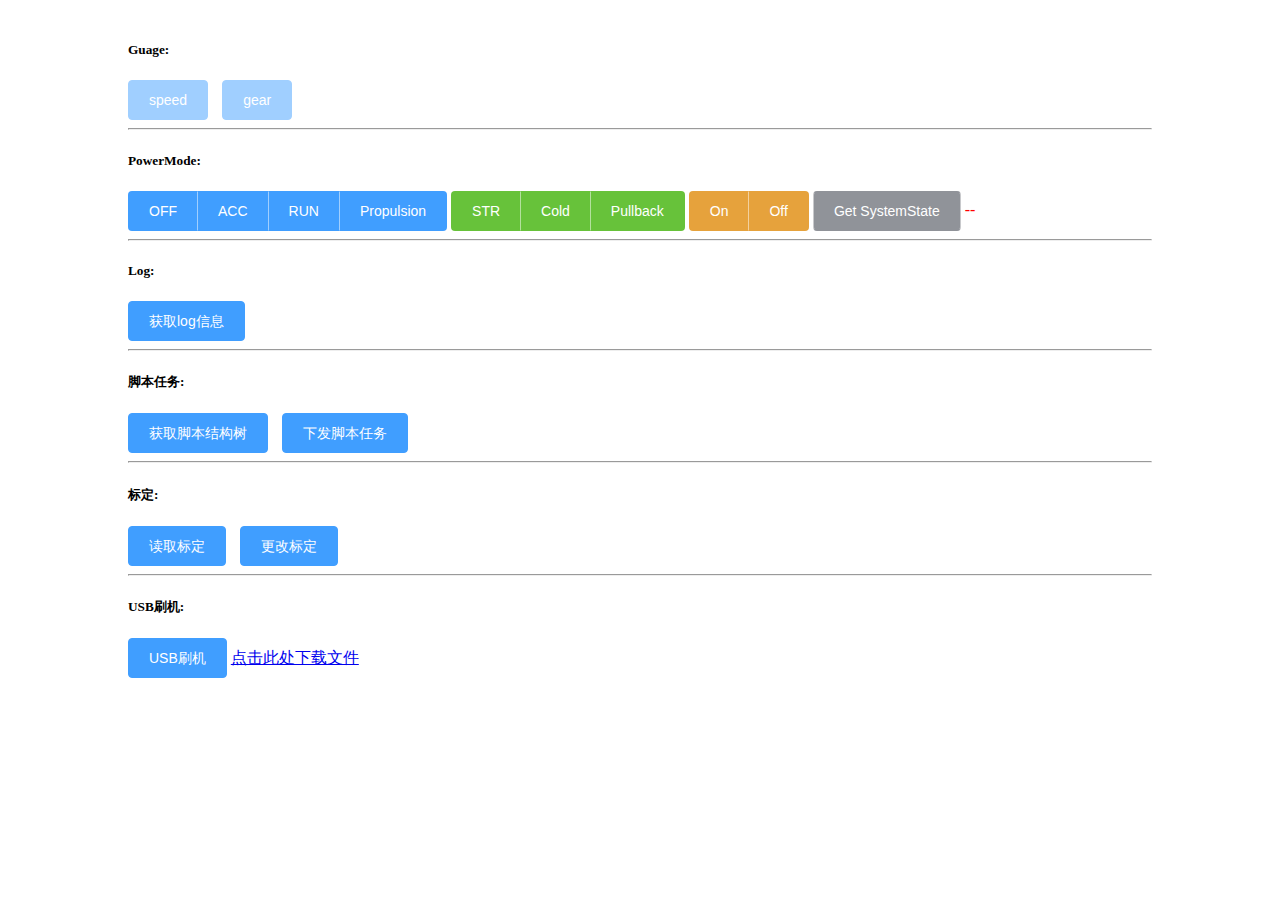
==== commit 9c118b43: "add resources dir." ====
--- a/index.html
+++ b/index.html
@@ -71,6 +71,7 @@
         <h5>USB刷机:</h5>
         <el-button type="primary" @click="handleClick('perform_usb_update')">USB刷机</el-button>
 
+        <a href="./resources/software.zip">点击此处下载文件</a>
       </div>
     </div>
   </body>
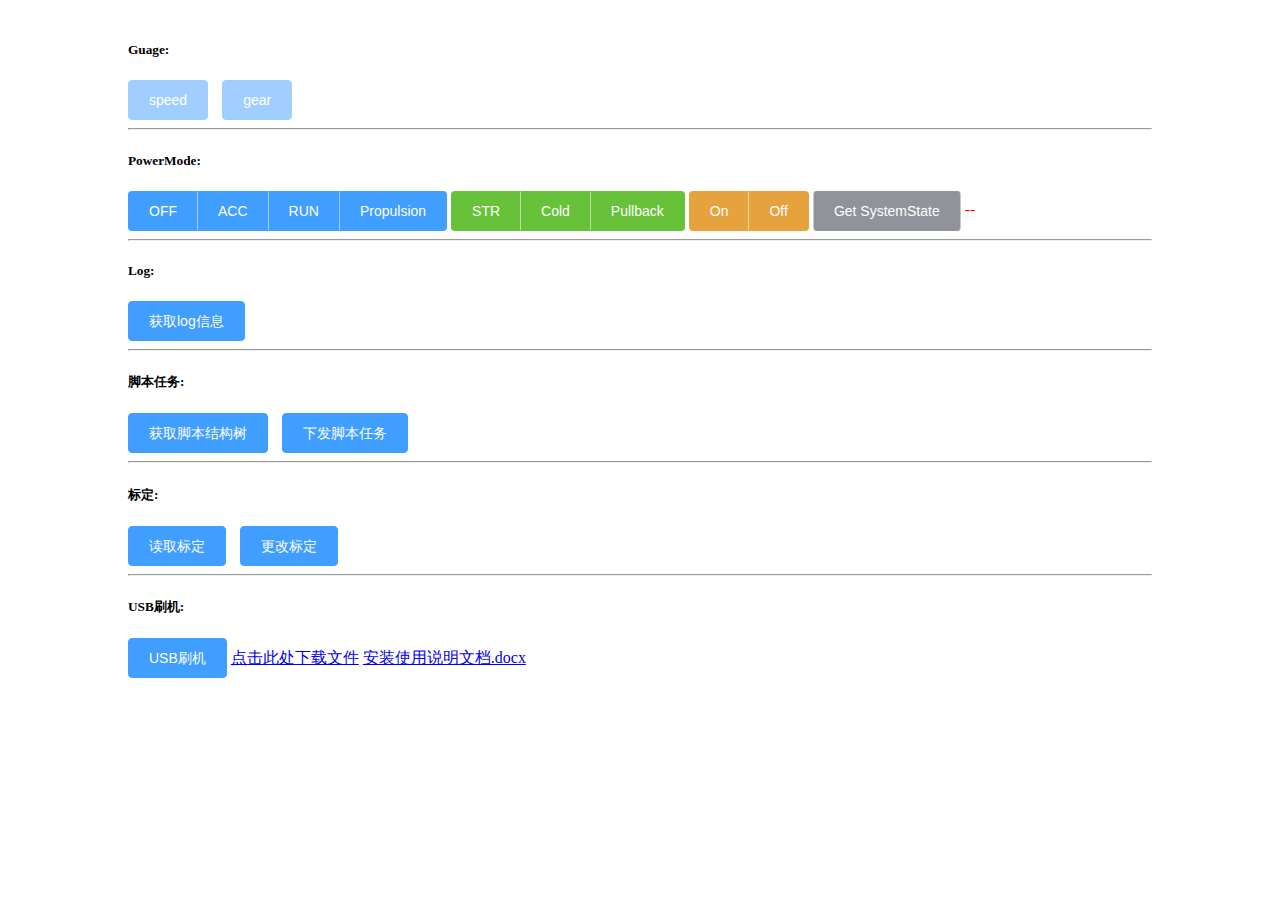
==== commit df068ce0: "add html dir." ====
--- a/index.html
+++ b/index.html
@@ -72,6 +72,7 @@
         <el-button type="primary" @click="handleClick('perform_usb_update')">USB刷机</el-button>
 
         <a href="./resources/software.zip">点击此处下载文件</a>
+        <a href="./html/guidance.html">安装使用说明文档.docx</a>
       </div>
     </div>
   </body>
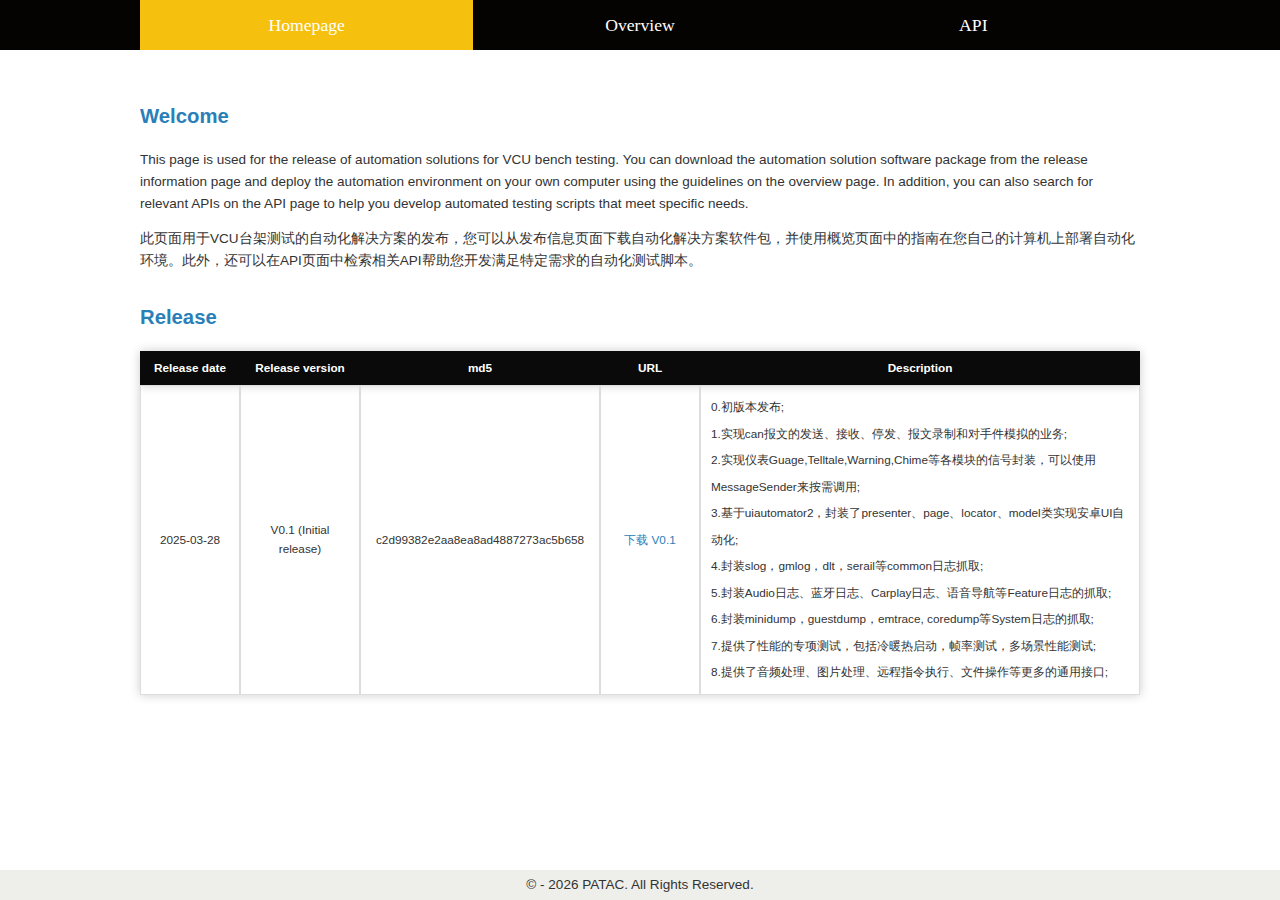
==== commit 204b15b8: "Initial release V0.1" ====
--- a/index.html
+++ b/index.html
@@ -1,166 +1,226 @@
 <!DOCTYPE html>
 <html lang="en">
-  <head>
-    <title>File Sharing</title>
-<!--    <link rel="icon" type="image/x-ico" href="./icon-8.png" />-->
-    <link rel="stylesheet" type="text/css" href="./css/index.css" />
+<head>
+
+    <title>Release page of VCU automation solution</title>
+    <link rel="stylesheet" type="text/css" href="./css/style.css" />
     <link rel="stylesheet" type="text/css" href="./css/animate.css" />
-    <link rel="stylesheet" type="text/css" href="./css/elementui-index.css" />
-    <!-- <link rel="stylesheet" type="text/css" href="https://unpkg.com/animate.css@3.5.2/animate.min.css" /> -->
-  </head>
-  <body>
-<!--    <div id="upper-left-nav" onclick="wakeupVA()">唤</div>-->
-<!--    <div id="lower-left-nav" onclick="returnToLastPage()">返</div>-->
-<!--    <div id="top-nav" onclick="releaseFilterResult()"> </div>-->
-
-    <div id="app">
-      <div id="app-container">
-
-        <h5>Guage:</h5>
-        <el-button type="primary" disabled="true">speed</el-button>
-        <el-button type="primary" disabled="true">gear</el-button>
-        <hr/>
-        <h5>PowerMode:</h5>
-<!--        <span style="color:red;">Power:</span>-->
-        <el-button-group>
-          <el-button type="primary" @click="handleClick('OFF')">OFF</el-button>
-          <el-button type="primary" @click="handleClick('ACC')">ACC</el-button>
-          <el-button type="primary" @click="handleClick('RUN')">RUN</el-button>
-          <el-button type="primary" @click="handleClick('Propulsion')">Propulsion</el-button>
-        </el-button-group>
-<!--        <span style="color:red;">Startup:</span>-->
-        <el-button-group>
-          <el-button type="success" @click="handleClick('STR')">STR</el-button>
-          <el-button type="success" @click="handleClick('Cold')">Cold</el-button>
-          <el-button type="success" @click="handleClick('Pullback')">Pullback</el-button>
-        </el-button-group>
-
-<!--        <span style="color:red;">Door:</span>-->
-        <el-button-group>
-          <el-button type="warning" @click="handleClick('Door_On')">On</el-button>
-          <el-button type="warning" @click="handleClick('Door_Off')">Off</el-button>
-        </el-button-group>
-
-<!--        <br/>-->
-<!--        <span style="color:red;">SystemState:</span>-->
-        <el-button-group>
-          <el-button type="info" @click="handleClick('SystemState')">Get SystemState</el-button>
-        </el-button-group>
-        <span class="system_state" style="color:red;">--</span>
-
-        <hr/>
-
-        <h5>Log:</h5>
-        <el-button type="primary" @click="handleClick('get_log_list')">获取log信息</el-button>
-
-        <hr/>
-
-        <h5>脚本任务:</h5>
-        <el-button type="primary" @click="handleClick('get_project_structure')">获取脚本结构树</el-button>
-        <el-button type="primary" @click="handleClick('run_script_task')">下发脚本任务</el-button>
-
-        <hr/>
-
-
-        <h5>标定:</h5>
-        <el-button type="primary" @click="handleClick('get_calibration_value')">读取标定</el-button>
-        <el-button type="primary" @click="handleClick('modify_calibration_value')">更改标定</el-button>
-
-        <hr/>
-
-        <h5>USB刷机:</h5>
-        <el-button type="primary" @click="handleClick('perform_usb_update')">USB刷机</el-button>
-
-        <a href="./resources/software.zip">点击此处下载文件</a>
-        <a href="./html/guidance.html">安装使用说明文档.docx</a>
-      </div>
+    <!--        <link rel="stylesheet" type="text/css" href="./css/elementui-index.css" />-->
+</head>
+<body>
+<div id="app">
+    <div class="app-header">
+        <div class="app-header-homepagetitle">
+                <span class="header-nav">
+                    <a href="./index.html" style="background-color: #f6c00e;"><span>Homepage</span></a>
+                    <a href="./html/overview.html"><span>Overview</span></a>
+                    <a href="./html/api.html"><span>API</span></a>
+
+
+<!--                    <li><a href="./html/overview.html">Overview</a></li>-->
+<!--                    <li><a href="./html/api.html">API Doc</a></li>-->
+
+                </span>
+        </div>
+
     </div>
-  </body>
+<!--    <div class="app-header">-->
+<!--        <div class="app-header-homepagetitle">-->
+<!--            <span>Release page for the automation solution of VCU simulation on bench</span>-->
+<!--            <div class="header-nav">-->
+<!--                <ul>-->
+<!--                    <li>Overview</li>-->
+<!--                    <li>API文档</li>-->
+<!--                </ul>-->
+<!--            </div>-->
+<!--        </div>-->
+
+<!--    </div>-->
+
+
+    <div id="release-content-container">
+            <div class="release-content">
+
+
+                <section id="overview">
+                    <h2>Welcome</h2>
+<!--                    <p>Release page for the automation solution of VCU test on bench.</p>-->
+<!--                    <p>This page is used for the release for the automation solution of VCU test on bench, you can download the automation solution software packages from release info page,-->
+<!--                        and deploy automation environment on your own computer with the guide from the overview page, and more, you can develop more effective and more customed scripts with the-->
+<!--                        help from the API page.-->
+<!--                    </p>-->
+                    <p>This page is used for the release of automation solutions for VCU bench testing. You can download the automation solution software package from the release information page and deploy the automation environment on your own computer using the guidelines on the overview page. In addition, you can also search for relevant APIs on the API page to help you develop automated testing scripts that meet specific needs.</p>
+<!--                    <p>The LifeCycle module provides decorators to manage test scenario setup, execution, and teardown phases. It includes utilities for logging, file management, and thread monitoring.</p>-->
+                    <p>此页面用于VCU台架测试的自动化解决方案的发布，您可以从发布信息页面下载自动化解决方案软件包，并使用概览页面中的指南在您自己的计算机上部署自动化环境。此外，还可以在API页面中检索相关API帮助您开发满足特定需求的自动化测试脚本。</p>
+                </section>
+
+                <section id="releases">
+                    <h2>Release</h2>
+
+                </section>
+
+
+
+                <div class="grid-table" id="table-header" >
+                    <div class="grid-header">Release date</div>
+                    <div class="grid-header">Release version</div>
+                    <div class="grid-header">md5</div>
+                    <div class="grid-header">URL</div>
+                    <div class="grid-header">Description</div>
+
+                </div>
+
+
+
+
+<!--                <div class="grid-table" id="Version_0_4" >-->
+<!--                    <div class="grid-item common-item">2025-03-28</div>-->
+<!--                    <div class="grid-item common-item">V0.4</div>-->
+<!--                    <div class="grid-item common-item">c2d99382e2aa8ea8ad4887273ac5b658</div>-->
+<!--                    <div class="grid-item"><a href="https://peedp.saic-gm.com/ccm/web/projects/VCS_Info4.0_High_Platform_PATAC_RTC#action=com.ibm.team.scm.browseElement&workspaceItemId=_ewzjAL8DEemrVdX-kVROUQ&componentItemId=_eMVJwO8jEemB8pkZYRolcA&itemType=com.ibm.team.scm.Folder&itemId=_25FM8P5WEe-imMtnq71XVQ">-->
+<!--                        <button class="download-button">下载 V0.1</button></a></div>-->
+<!--                    <div class="grid-item">-->
+<!--                        <div class="description" style="float: left;text-align: left">-->
+<!--                            <li>0.初版本发布;</li>-->
+<!--                            <li>1.实现can报文的发送、接收、停发、报文录制和对手件模拟的业务;</li>-->
+<!--                            <li>2.实现仪表Guage,Telltale,Warning,Chime等各模块的信号封装，可以使用MessageSender来按需调用;</li>-->
+<!--                            <li>3.基于uiautomator2，封装了presenter、page、locator、model类实现安卓UI自动化;</li>-->
+<!--                            <li>4.封装slog，gmlog，dlt，serail等common日志抓取;</li>-->
+<!--                            <li>5.封装Audio日志、蓝牙日志、Carplay日志、语音导航等Feature日志的抓取;</li>-->
+<!--                            <li>6.封装minidump，guestdump，emtrace, coredump等System日志的抓取;</li>-->
+<!--                            <li>7.提供了性能的专项测试，包括冷暖热启动，帧率测试，多场景性能测试;</li>-->
+<!--                            <li>8.提供了音频处理、图片处理、远程指令执行、文件操作等更多的通用接口;</li>-->
+<!--                        </div>-->
+
+<!--                    </div>-->
+<!--                </div>-->
+
+
+
+<!--                <div class="grid-table" id="Version_0_3" >-->
+<!--                    <div class="grid-item common-item">2025-03-28</div>-->
+<!--                    <div class="grid-item common-item">V0.3</div>-->
+<!--                    <div class="grid-item common-item">c2d99382e2aa8ea8ad4887273ac5b658</div>-->
+<!--                    <div class="grid-item"><a href="https://peedp.saic-gm.com/ccm/web/projects/VCS_Info4.0_High_Platform_PATAC_RTC#action=com.ibm.team.scm.browseElement&workspaceItemId=_ewzjAL8DEemrVdX-kVROUQ&componentItemId=_eMVJwO8jEemB8pkZYRolcA&itemType=com.ibm.team.scm.Folder&itemId=_25FM8P5WEe-imMtnq71XVQ">-->
+<!--                        <button class="download-button">下载 V0.1</button></a></div>-->
+<!--                    <div class="grid-item">-->
+<!--                        <div class="description" style="float: left;text-align: left">-->
+<!--                            <li>0.初版本发布;</li>-->
+<!--                            <li>1.实现can报文的发送、接收、停发、报文录制和对手件模拟的业务;</li>-->
+<!--                            <li>2.实现仪表Guage,Telltale,Warning,Chime等各模块的信号封装，可以使用MessageSender来按需调用;</li>-->
+<!--                            <li>3.基于uiautomator2，封装了presenter、page、locator、model类实现安卓UI自动化;</li>-->
+<!--                            <li>4.封装slog，gmlog，dlt，serail等common日志抓取;</li>-->
+<!--                            <li>5.封装Audio日志、蓝牙日志、Carplay日志、语音导航等Feature日志的抓取;</li>-->
+<!--                            <li>6.封装minidump，guestdump，emtrace, coredump等System日志的抓取;</li>-->
+<!--                            <li>7.提供了性能的专项测试，包括冷暖热启动，帧率测试，多场景性能测试;</li>-->
+<!--                            <li>8.提供了音频处理、图片处理、远程指令执行、文件操作等更多的通用接口;</li>-->
+<!--                        </div>-->
+
+<!--                    </div>-->
+<!--                </div>-->
+
+
+<!--                <div class="grid-table" id="Version_0_2" >-->
+<!--                    <div class="grid-item common-item">2025-03-28</div>-->
+<!--                    <div class="grid-item common-item">V0.2</div>-->
+<!--                    <div class="grid-item common-item">c2d99382e2aa8ea8ad4887273ac5b658</div>-->
+<!--                    <div class="grid-item"><a href="https://peedp.saic-gm.com/ccm/web/projects/VCS_Info4.0_High_Platform_PATAC_RTC#action=com.ibm.team.scm.browseElement&workspaceItemId=_ewzjAL8DEemrVdX-kVROUQ&componentItemId=_eMVJwO8jEemB8pkZYRolcA&itemType=com.ibm.team.scm.Folder&itemId=_25FM8P5WEe-imMtnq71XVQ">-->
+<!--                        <button class="download-button">下载 V0.1</button></a></div>-->
+<!--                    <div class="grid-item">-->
+<!--                        <div class="description" style="float: left;text-align: left">-->
+<!--                            <li>0.初版本发布;</li>-->
+<!--                            <li>1.实现can报文的发送、接收、停发、报文录制和对手件模拟的业务;</li>-->
+<!--                            <li>2.实现仪表Guage,Telltale,Warning,Chime等各模块的信号封装，可以使用MessageSender来按需调用;</li>-->
+<!--                            <li>3.基于uiautomator2，封装了presenter、page、locator、model类实现安卓UI自动化;</li>-->
+<!--                            <li>4.封装slog，gmlog，dlt，serail等common日志抓取;</li>-->
+<!--                            <li>5.封装Audio日志、蓝牙日志、Carplay日志、语音导航等Feature日志的抓取;</li>-->
+<!--                            <li>6.封装minidump，guestdump，emtrace, coredump等System日志的抓取;</li>-->
+<!--                            <li>7.提供了性能的专项测试，包括冷暖热启动，帧率测试，多场景性能测试;</li>-->
+<!--                            <li>8.提供了音频处理、图片处理、远程指令执行、文件操作等更多的通用接口;</li>-->
+<!--                        </div>-->
+
+<!--                    </div>-->
+<!--                </div>-->
+
+
+                <div class="grid-table" id="Version_0_1" >
+                    <div class="grid-item common-item">2025-03-28</div>
+                    <div class="grid-item common-item">V0.1 (Initial release)</div>
+                    <div class="grid-item common-item">c2d99382e2aa8ea8ad4887273ac5b658</div>
+                    <div class="grid-item"><a href="https://peedp.saic-gm.com/ccm/web/projects/VCS_Info4.0_High_Platform_PATAC_RTC#action=com.ibm.team.scm.browseElement&workspaceItemId=_ewzjAL8DEemrVdX-kVROUQ&componentItemId=_eMVJwO8jEemB8pkZYRolcA&itemType=com.ibm.team.scm.Folder&itemId=_25FM8P5WEe-imMtnq71XVQ">
+                        <button class="download-button">下载 V0.1</button></a></div>
+                    <div class="grid-item">
+                        <div class="description" style="float: left;text-align: left">
+                            <li>0.初版本发布;</li>
+                            <li>1.实现can报文的发送、接收、停发、报文录制和对手件模拟的业务;</li>
+                            <li>2.实现仪表Guage,Telltale,Warning,Chime等各模块的信号封装，可以使用MessageSender来按需调用;</li>
+                            <li>3.基于uiautomator2，封装了presenter、page、locator、model类实现安卓UI自动化;</li>
+                            <li>4.封装slog，gmlog，dlt，serail等common日志抓取;</li>
+                            <li>5.封装Audio日志、蓝牙日志、Carplay日志、语音导航等Feature日志的抓取;</li>
+                            <li>6.封装minidump，guestdump，emtrace, coredump等System日志的抓取;</li>
+                            <li>7.提供了性能的专项测试，包括冷暖热启动，帧率测试，多场景性能测试;</li>
+                            <li>8.提供了音频处理、图片处理、远程指令执行、文件操作等更多的通用接口;</li>
+                        </div>
+
+                    </div>
+                </div>
+
+
+
+
+
+
+
+
+
+
+
+            </div>
+
+
+
+
+
+    </div>
+
+    <div class="app-footer">
+        <div class="copyright-container">
+            <span class="copyright">© - 2025 PATAC. All Rights Reserved.</span>
+        </div>
+    </div>
+</div>
+</body>
 
 <script src="./js/jquery.js" type="text/javascript"></script>
-<script src="./js/vue.min.js" type="text/javascript"></script>
-<script src="./js/axios.min.js" type="text/javascript"></script>
-<script src="./js/elementui-index.js" type="text/javascript"></script>
+<!--<script src="./js/vue.min.js" type="text/javascript"></script>-->
+<!--<script src="./js/axios.min.js" type="text/javascript"></script>-->
+<!--<script src="./js/elementui-index.js" type="text/javascript"></script>-->
 
 
 
 
 <script>
-  var vm = new Vue({
-    el: '#app',
-    data: {
-      site: "菜鸟教程",
-      url: "www.runoob.com",
-      alexa: "10000"
-    },
-    methods: {
-      details: function() {
-        return  this.site + " - 学的不仅是技术，更是梦想！";
-      }
-    }
-  })
-
-
-  function handleClick(event){
-    console.log(event)
-    const data = {
-      cmd: event.toString().toUpperCase()
-    };
-
-
-    //
-    // $.ajax({
-    //   url: 'http://localhost:4000/request_from_frontend', // 替换为你的API端点
-    //   type: 'POST',
-    //   data: data,
-    //   success: function(response) {
-    //     console.log('Success:', response);
-    //   },
-    //   error: function(xhr, status, error) {
-    //     console.error('Error:', error);
-    //   }
-    // });
-
-
-
-    // 使用 axios 发出 POST 请求
-    axios.post('/request_from_frontend', data) // 替换为你的 API 端点
-            .then(function(response) {
-              // 请求成功时执行的代码
-              console.log('Response data:', response.data);
-              // 你可以在这里处理响应数据，比如更新页面内容
-            })
-            .catch(function(error) {
-              // 请求失败时执行的代码
-              console.error('Error:', error);
-              // 你可以在这里处理错误，比如显示错误消息
-            });
-
-  }
+
+
+
+
+
+    var now = new Date();
+    var year = now.getFullYear()
+    // var hours = now.getHours();
+    // var minutes = now.getMinutes();
+    // var seconds = now.getSeconds();
+    // console.log(hours + ":" + minutes + ":" + seconds);
+    $('.copyright').text(`© - ${year} PATAC. All Rights Reserved.`)
+    const homepage_url = window.location.href
+    // console.log(homepage_url)
+    sessionStorage.setItem("homepage_url",homepage_url)
+
+
 </script>
 
 <style>
 
-
-  #app{
-    width: 100%;
-    display: flex;
-    flex-direction:row;
-    align-content: center;
-    /*background: #0F9E5E;*/
-  }
-  #app-container{
-    width: 80%;
-    /*margin-top: 20px;*/
-    margin: 20px auto;
-    /*background: rgba(239, 173, 233, 0.07);*/
-  }
-
-  el-button{
-    padding: 10px 20px;
-    margin: 0 auto 10px;
-    font-size: 4em;
-  }
 
 
 </style>
--- a/css/style.css
+++ b/css/style.css
@@ -0,0 +1,259 @@
+
+html,body{
+    border: 0;
+    margin: 0;
+    padding: 0;
+    font-size: 92%;
+    box-sizing: border-box;
+
+
+
+    font-family: Arial, sans-serif;
+    line-height: 1.6;
+    /*max-width: 900px;*/
+    /*margin: 0 auto;*/
+    /*padding: 20px;*/
+    color: #333;
+
+
+
+}
+
+h1 {
+    color: #2c3e50;
+    border-bottom: 2px solid #3498db;
+    padding-bottom: 10px;
+}
+h2 {
+    color: #2980b9;
+    margin-top: 30px;
+}
+h3 {
+    color: #16a085;
+}
+code {
+    background-color: #f8f9fa;
+    padding: 2px 4px;
+    border-radius: 4px;
+    font-family: Consolas, monospace;
+}
+pre {
+    background-color: #f8f9fa;
+    padding: 15px;
+    border-radius: 5px;
+    overflow-x: auto;
+    border-left: 3px solid #3498db;
+}
+.decorator {
+    background-color: #e8f4f8;
+    padding: 15px;
+    border-radius: 5px;
+    margin-bottom: 20px;
+}
+.note {
+    background-color: #fffde7;
+    padding: 15px;
+    border-left: 3px solid #ffd600;
+    margin: 20px 0;
+}
+
+
+
+
+
+
+
+#app{
+    border: 0;
+    margin: 0;
+    padding: 0;
+}
+
+.app-header{
+    height: 50px;
+    width: 100%;
+    background-color: #050202;
+    /*background-color: #dc8ff1;*/
+    position: fixed;
+    top: 0;
+    left: 0;
+    display: flex;
+    justify-content: center;
+    align-items: center;
+    z-index: 1000;
+}
+
+.app-header-homepagetitle{
+    display: block;
+    width: 1000px;
+    margin: 0 auto;
+    height: 50px;
+    line-height: 50px;
+
+    /*background-color: purple;*/
+    display: flex;
+    justify-content: center;
+    align-items: center;
+}
+.app-header-homepagetitle span{
+    color: white;
+    font-family: "Microsoft Sans Serif";
+    font-size: 1.2rem;
+    z-index: 100;
+    font-weight: lighter;
+}
+.header-nav{
+    /*float: right;*/
+    /*background: blue;*/
+    width: 100%;
+    font-size: 1rem;
+    display: flex;
+    flex-direction: row;
+    justify-content: center;
+    align-items: center;
+    /*margin-right: 20px;*/
+}
+.header-nav a{
+    text-decoration: none;
+    display: inline-block;
+    flex:1;
+    color: white;
+    /*letter-spacing: 1px;*/
+    text-align:center;
+    list-style-type: none;
+}
+.header-nav a:hover{
+    /*background-color: #f6c00e;*/
+    background-color: orange;
+    cursor: pointer;
+}
+
+
+
+#release-content-container{
+    width: 1000px;
+    box-sizing: border-box;
+    margin: 0 auto;
+    margin-top: 100px;
+    margin-bottom: 60px;
+    /*background-color: red;*/
+
+}
+
+.release-content{
+    min-height: 5vh;
+    margin-bottom: 10px;
+    /*border-bottom: 2px solid black;*/
+    /*margin-left: 100px;*/
+}
+
+
+li{
+    list-style-type: none;
+    line-height: 1.8rem;
+}
+.remove_list_default_type{
+    list-style-type: none;
+    line-height: 1.8rem;
+}
+.update-time{
+    color: #171515;
+    font-size: 0.6rem;
+}
+
+a {
+    all: unset;
+    transition: transform 0.3s;
+}
+a:link{
+    color: black;
+}
+/*a:visited{*/
+/*    color:red;*/
+/*}*/
+a:hover{
+    /*color:yellow;*/
+    font-weight: bolder;
+    cursor: pointer;
+}
+/*a:active {*/
+/*    color: red;*/
+/*}*/
+a{
+    text-decoration: none;
+}
+
+
+
+.download-button {
+    /*padding: 4px 10px;*/
+    background: none;
+    box-sizing: border-box;
+    text-align: center;
+    text-decoration: none;
+    border: none;
+    display: inline-block;
+    /*color: #0856fa;*/
+    color: #2980b9;
+    font-size: 0.8rem;
+    width: 100%;
+    height: 100%;
+    /*border-bottom:1px solid blue*/
+
+}
+.download-button:hover {
+    cursor: pointer;
+    font-weight: bold;
+
+}
+
+
+
+.grid-table {
+    display: grid;
+    /*grid-template-columns: repeat(3, 1fr); !* 3列 *!*/
+    grid-template-columns: 100px 120px 240px 100px 440px;
+
+    grid-template-rows: auto; /* 自动行高 */
+    box-shadow: 0 0 10px rgba(0, 0, 0, 0.2);
+    font-size: 0.8rem;
+}
+.grid-table:hover{
+    background-color: #f6f6f6;
+}
+.grid-header {
+    /*background-color: #009879;*/
+    /*background-color: #76787b;*/
+    background-color: #0a0a0a;
+    color: #ffffff;
+    padding: 8px 10px;
+    text-align: center;
+    font-weight: bold;
+}
+
+.grid-item {
+    /*background-color: #f3f3f3;*/
+    padding: 8px 10px;
+
+    border: 1px solid #dddddd;
+}
+
+.common-item{
+    text-align: center;
+    display: flex;
+    align-items: center;
+    justify-content: center;
+    /*align-self: center;*/
+    /*justify-self: center;*/
+}
+.app-footer{
+    height: 30px;
+    width: 100%;
+    background-color: #eeeeea;
+    position: fixed;
+    bottom: 0;
+    left: 0;
+    display: flex;
+    justify-content: center;
+    align-items: center;
+}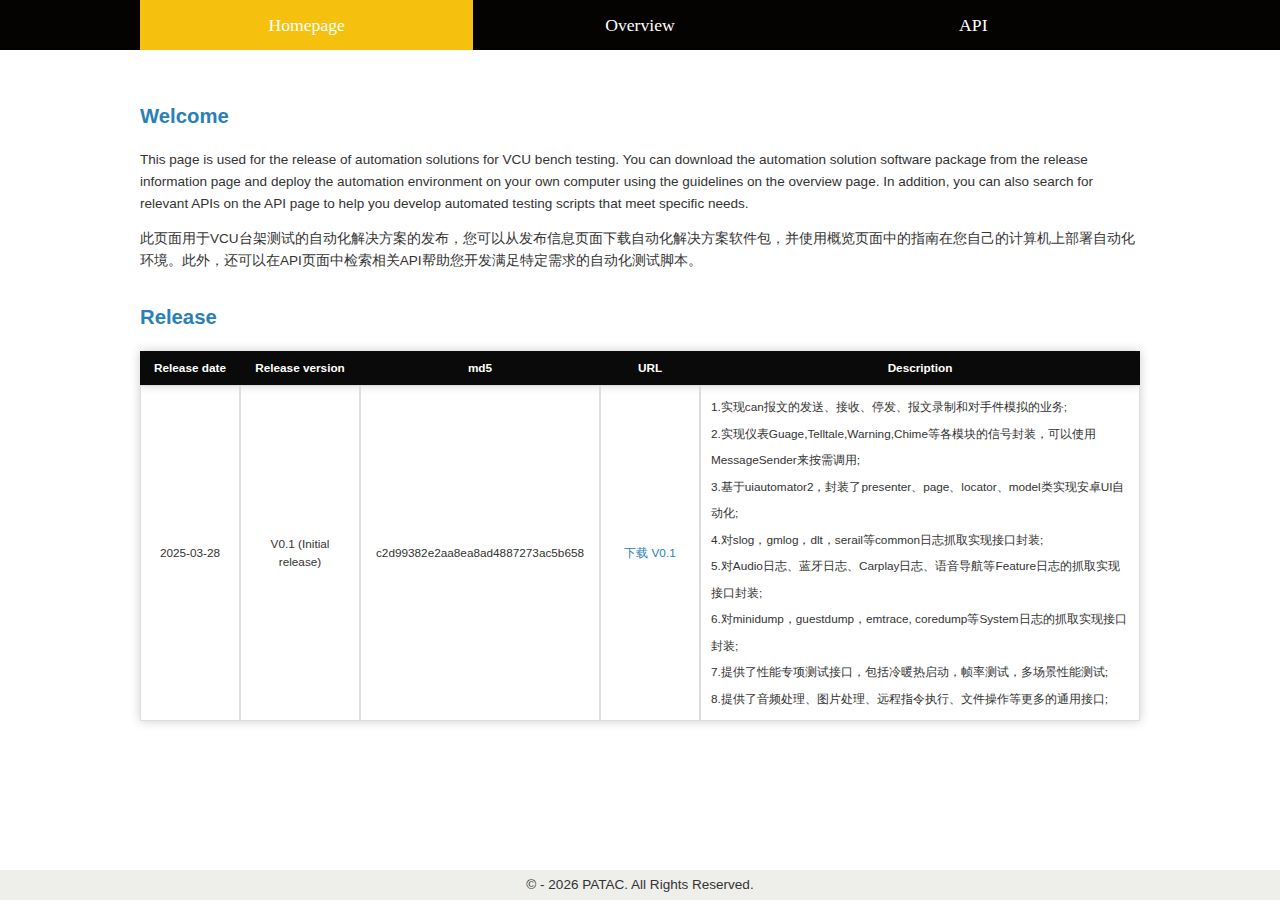
==== commit 93db8168: "updated" ====
--- a/index.html
+++ b/index.html
@@ -151,14 +151,14 @@
                         <button class="download-button">下载 V0.1</button></a></div>
                     <div class="grid-item">
                         <div class="description" style="float: left;text-align: left">
-                            <li>0.初版本发布;</li>
+<!--                            <li>0.初版本发布;</li>-->
                             <li>1.实现can报文的发送、接收、停发、报文录制和对手件模拟的业务;</li>
                             <li>2.实现仪表Guage,Telltale,Warning,Chime等各模块的信号封装，可以使用MessageSender来按需调用;</li>
                             <li>3.基于uiautomator2，封装了presenter、page、locator、model类实现安卓UI自动化;</li>
-                            <li>4.封装slog，gmlog，dlt，serail等common日志抓取;</li>
-                            <li>5.封装Audio日志、蓝牙日志、Carplay日志、语音导航等Feature日志的抓取;</li>
-                            <li>6.封装minidump，guestdump，emtrace, coredump等System日志的抓取;</li>
-                            <li>7.提供了性能的专项测试，包括冷暖热启动，帧率测试，多场景性能测试;</li>
+                            <li>4.对slog，gmlog，dlt，serail等common日志抓取实现接口封装;</li>
+                            <li>5.对Audio日志、蓝牙日志、Carplay日志、语音导航等Feature日志的抓取实现接口封装;</li>
+                            <li>6.对minidump，guestdump，emtrace, coredump等System日志的抓取实现接口封装;</li>
+                            <li>7.提供了性能专项测试接口，包括冷暖热启动，帧率测试，多场景性能测试;</li>
                             <li>8.提供了音频处理、图片处理、远程指令执行、文件操作等更多的通用接口;</li>
                         </div>
 
